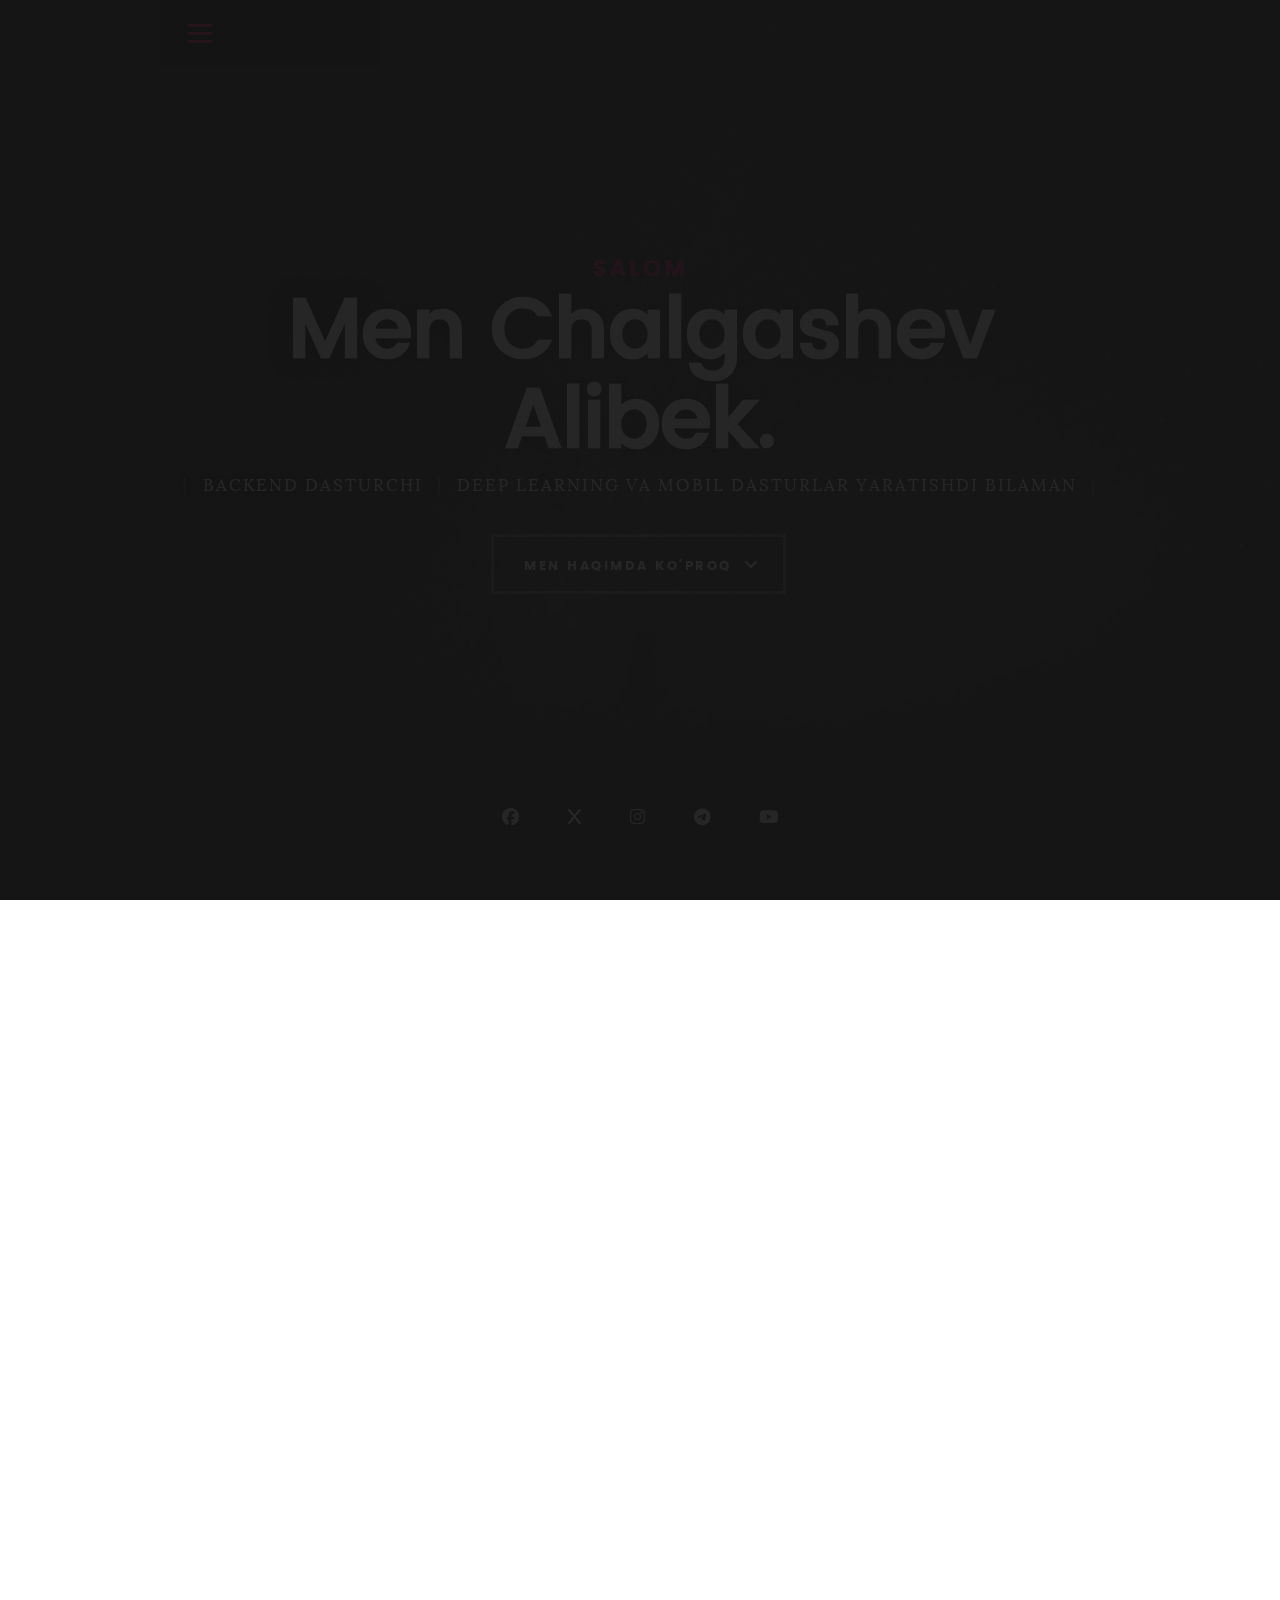
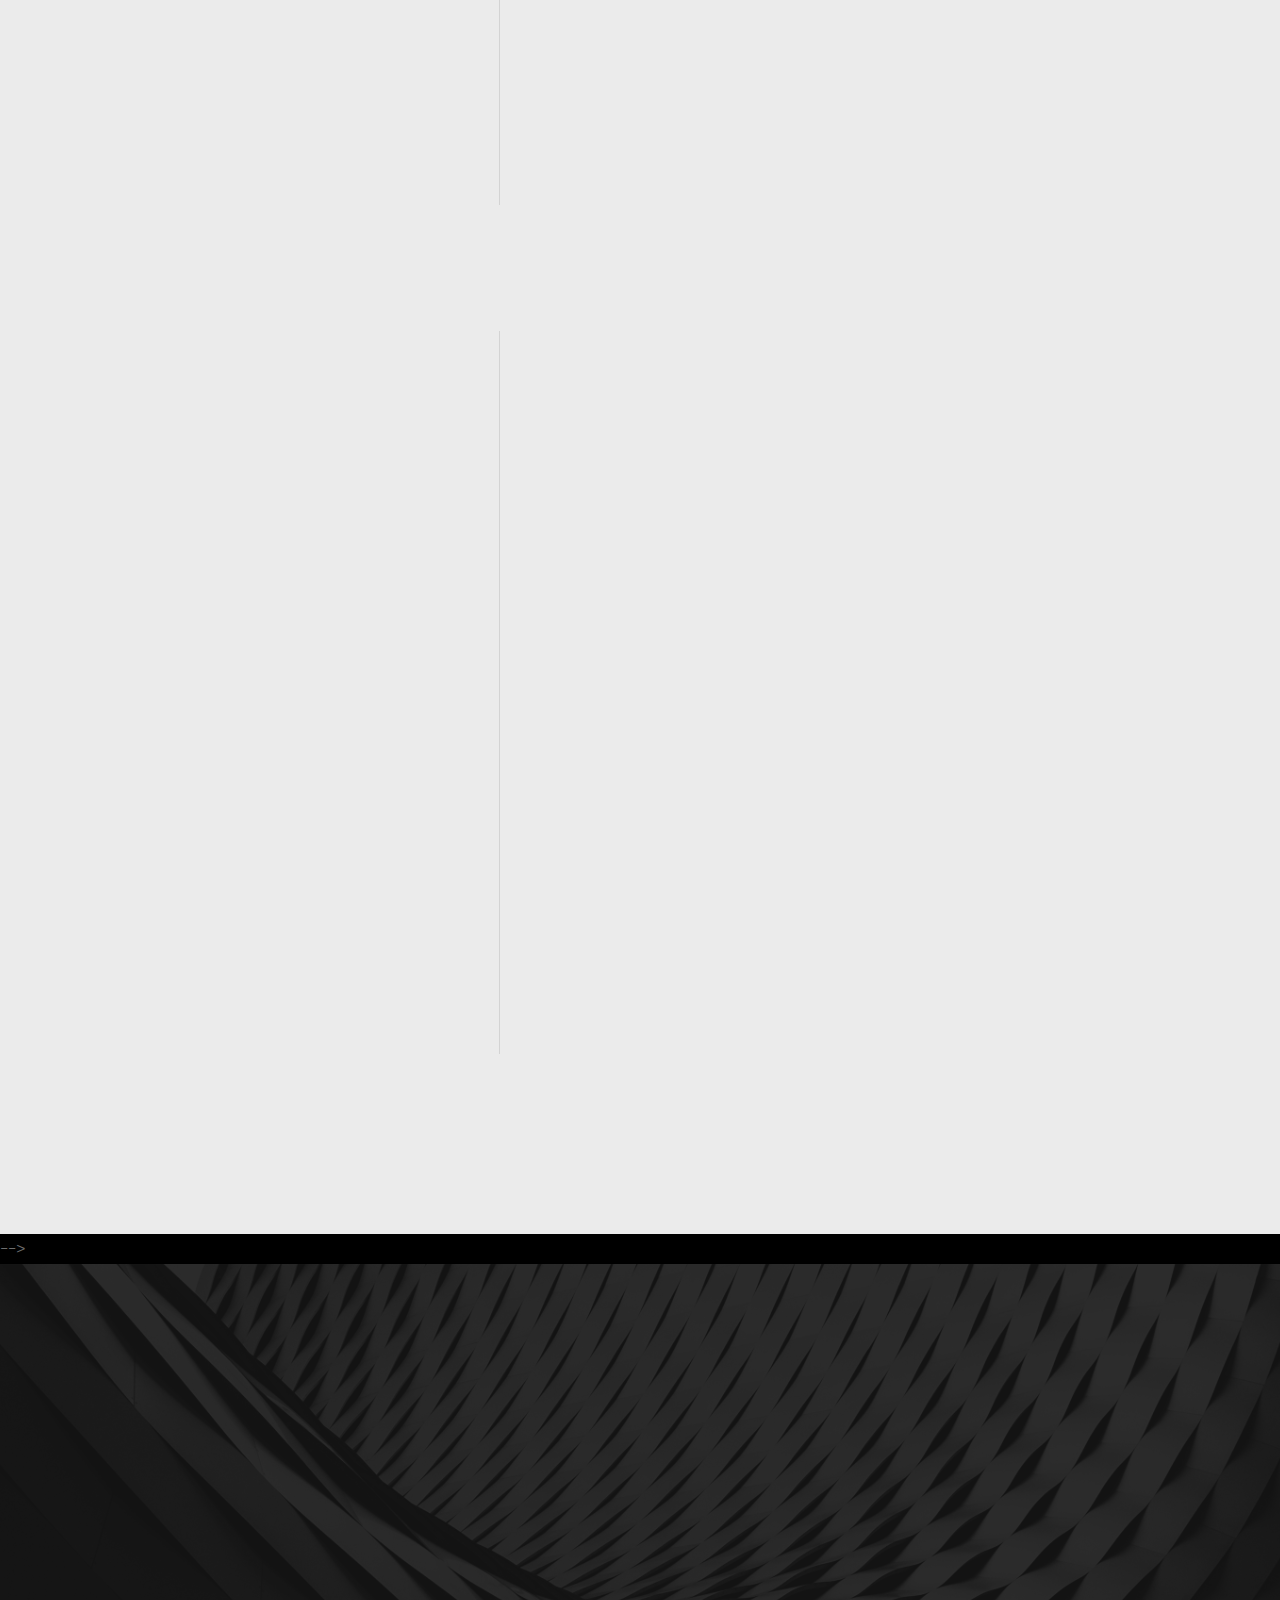
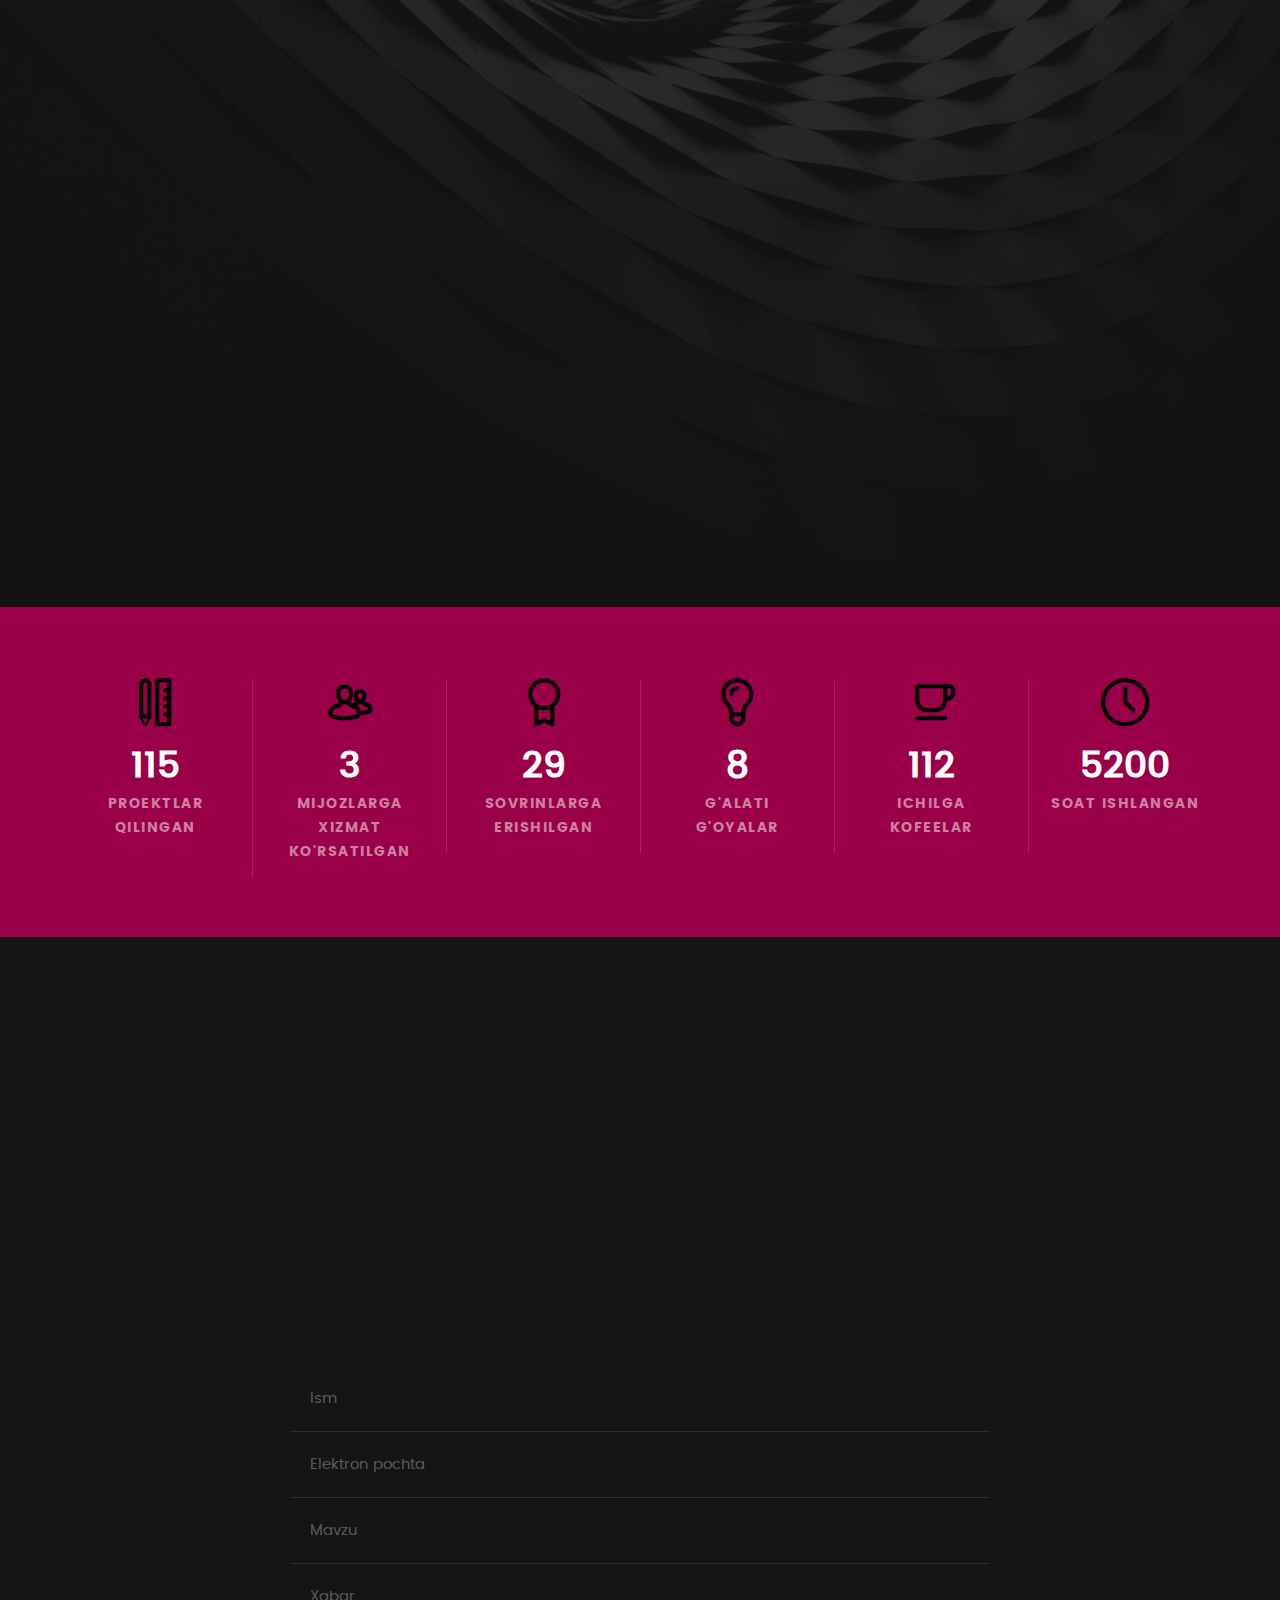
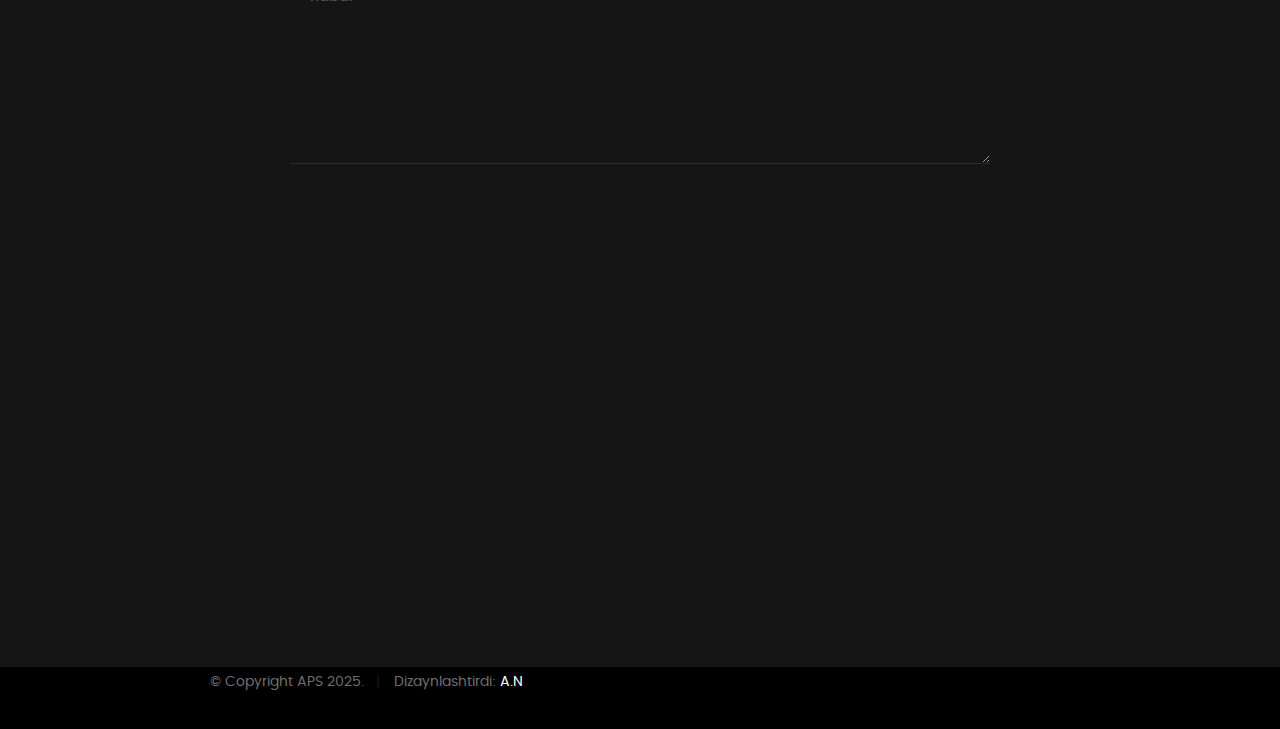
==== index.html @ dedf5e7f "Update index.html" ====
<!DOCTYPE html>
<!--[if IE 8 ]><html class="no-js oldie ie8" lang="en"> <![endif]-->
<!--[if IE 9 ]><html class="no-js oldie ie9" lang="en"> <![endif]-->
<!--[if (gte IE 9)|!(IE)]><!--><html class="no-js" lang="en"> <!--<![endif]-->
<head>

   <!--- basic page needs
   ================================================== -->
   <meta charset="utf-8">
	<title>Men Haqimda</title>
	<meta name="description" content="">  
	<meta name="author" content="">

   <!-- mobile specific metas
   ================================================== -->
	<meta name="viewport" content="width=device-width, initial-scale=1, maximum-scale=1">

 	<!-- CSS
   ================================================== -->
   <link rel="stylesheet" href="css/base.css">
   <link rel="stylesheet" href="https://unpkg.com/aos@next/dist/aos.css"/>
   <link rel="stylesheet" href="css/main.css">
   <link rel="stylesheet" href="https://cdnjs.cloudflare.com/ajax/libs/font-awesome/6.5.2/css/all.min.css">
   <link rel="stylesheet" href="css/vendor.css">     

   <!-- script
   ================================================== -->
	<script src="js/modernizr.js"></script>
	<script src="js/pace.min.js"></script>

   <!-- favicons
	================================================== -->
	<link rel="icon" type="image/jpg" href="images/logo.jpg">

</head>

<body id="top">

	<!-- header 
   ================================================== -->
   <header>   	
   	<div class="row">

   		<div class="top-bar">
   			<a class="menu-toggle" href="#"><span>Menu</span></a>

	   		<div class="logo">
		         <a href="index.html">Men Haqimda</a>
		      </div>		      

		   	<nav id="main-nav-wrap">
					<ul class="main-navigation">
						<li class="current"><a class="smoothscroll"  href="#intro" title="">Uy</a></li>
						<li><a class="smoothscroll"  href="#about" title="">Haqida</a></li>
						<li><a class="smoothscroll"  href="#resume" title="">Resume</a></li>
						<!-- <li><a class="smoothscroll"  href="#portfolio" title="">Portfolio</a></li> -->
						<li><a class="smoothscroll"  href="#services" title="">Servislar</a></li>					
						<li><a class="smoothscroll"  href="#contact" title="">Bog'lanish</a></li>	
						<!-- <li><a href="styles.html" title="">Style Demo</a></li> -->				
					</ul>
				</nav>
   		</div> <!-- /top-bar --> 
   		
   	</div> <!-- /row --> 		
   </header> <!-- /header -->

	<!-- intro section
   ================================================== -->
   <section id="intro">   

   	<div class="intro-overlay"></div>	

   	<div class="intro-content">
   		<div class="row">

   			<div class="col-twelve">

	   			<h5 data-aos="fade-down" data-aos-duration="2000">Salom</h5>
	   			<h1 data-aos="zoom-out" data-aos-duration="2000" data-aos-delay="200">Men Chalgashev Alibek.</h1>

	   			<p class="intro-position" data-aos="fade-up" data-aos-duration="2000" data-aos-delay="300">
	   				<span>Backend Dasturchi</span>
	   				<span>Deep learning va mobil dasturlar yaratishdi bilaman</span> 
	   			</p>

	   			<a data-aos="zoom-out" data-aos-duration="2000" data-aos-delay="400" class="button stroke smoothscroll" href="#about" title="">Men Haqimda Ko'proq</a>

	   		</div>  
   			
   		</div>   		 		
   	</div> <!-- /intro-content --> 

   	<ul class="intro-social">        
         <li><a href="#"><i data-aos="fade-down" data-aos-duration="2000" data-aos-delay="500" class="fa-brands fa-facebook"></i></a></li>
         <li><a href="#"><i data-aos="fade-down" data-aos-duration="2000" data-aos-delay="600" class="fa-brands fa-x"></i></a></li>
         <li><a href="#"><i data-aos="fade-down" data-aos-duration="2000" data-aos-delay="700" class="fa-brands fa-instagram"></i></a></li>
         <li><a href="#"><i data-aos="fade-down" data-aos-duration="2000" data-aos-delay="800" class="fa-brands fa-telegram"></i></a></li>
         <li><a href="#"><i data-aos="fade-down" data-aos-duration="2000" data-aos-delay="900" class="fa-brands fa-youtube"></i></a></li>
      </ul> <!-- /intro-social -->      	

   </section> <!-- /intro -->


   <!-- about section
   ================================================== -->
   <section id="about">  

   	<div class="row section-intro">
   		<div class="col-twelve">

   			<h5 data-aos="fade-down" data-aos-duration="2000">Men Haqimda</h5>
   			<h1 data-aos="zoom-out" data-aos-duration="2000" data-aos-delay="100">O'zimni tanishtirishimga ruxsat bering.</h1>

   			<div class="intro-info">

   				<img data-aos="fade-left" data-aos-duration="2000" data-aos-delay="200" src="images/logo.jpg" alt="Profile Picture">

   				<p data-aos="flip-down" data-aos-duration="2000" data-aos-delay="300" class="lead">Men Chalgashev Alibek va men 2013 yil 5 yanvar kuni tug'ilganman men kichkinaligimda dasturlashga qiziqaman va shuning uchun o'zim uyda backend dasturlash tillarini o'rganganman . Hozrsa men HTML JAVASCRIPT PYTHON C++ dasturlash tillarini yaxshi bilaman.</p>
   			</div>   			

   		</div>   		
   	</div> <!-- /section-intro -->

   	<div class="row about-content">

   		<div class="col-six tab-full">

   			<h3 data-aos="fade-left" data-aos-duration="2000" data-aos-delay="400">Profil</h3>
   			<p data-aos="flip-down" data-aos-duration="2000" data-aos-delay="500">Lorem ipsum 123456Qui veniam ut consequat ex ullamco nulla in non ut esse in magna sint minim officia consectetur nisi commodo ea magna pariatur nisi cillum.</p>

   			<ul class="info-list">
   				<li>
   					<strong data-aos="fade-left" data-aos-duration="2000" data-aos-delay="600">To'liq Ism:</strong>
   					<span data-aos="zoom-out" data-aos-duration="2000" data-aos-delay="700">Chalgashev Alibek</span>
   				</li>
   				<li>
   					<strong data-aos="fade-left" data-aos-duration="2000" data-aos-delay="800">Tug'ilgan kun:</strong>
   					<span data-aos="zoom-out" data-aos-delay="2000" data-aos-delay="900">05.01.2013</span>
   				</li>
   				<li>
   					<strong data-aos="fade-left" data-aos-duration="2000" data-aos-delay="1000">Kasb:</strong>
   					<span data-aos="zoom-out" data-aos-duration="2000" data-aos-delay="1100">Backend, veb-dasturchi</span>
   				</li>
   				<li>
   					<strong data-aos="fade-left" data-aos-duration="2000" data-aos-delay="1200">Vebsayt:</strong>
   					<span data-aos="zoom-out" data-aos-duration="2000">aps-pro.github.io/aboutme</span>
   				</li>
   				<li>
   					<strong data-aos="fade-left" data-aos-duration="1400" data-aos-delay="1400">Elektron Pochta:</strong>
   					<span data-aos="zoom-out" data-aos-duration="1500" data-aos-delay+"1500">alibekplus@gmail.com</span>
   				</li>

   			</ul> <!-- /info-list -->

   		</div>

   		<div class="col-six tab-full">

   			<h3 data-aos="fade-left" data-aos-duration="2000">Qobilyatlar</h3>
   			<p data-aos="flip-up" data-aos-duration="2000" data-aos-delay="100">Lorem ipsum Qui veniam ut consequat ex ullamco nulla in non ut esse in magna sint minim officia consectetur nisi commodo ea magna pariatur nisi cillum.</p>

				<ul class="skill-bars">
				   <li>
				   	<div data-aos="fade-right" data-aos-duration="2000" data-aos-delay="200" class="progress percent100"><span>100%</span></div>
				   	<strong data-aos="fade-left" data-aos-duration="2000" data-aos-delay="300">HTML5</strong>
				   </li>
				   <li>
				   	<div data-aos="fade-right" data-aos-duration="2000" data-aos-delay="400" class="progress percent40"><span>40%</span></div>
				   	<strong data-aos="fade-left" data-aos-duration="2000" data-aos-delay="500">CSS3</strong>
				   </li>
				   <li>
				   	<div data-aos="fade-right" data-aos-duration="2000" data-aos-delay="600" class="progress percent100"><span>100%</span></div>
				   	<strong data-aos="fade-left" data-aos-duration="2000" data-aos-delay="700">Javascript</strong>
				   </li>
				   <li>
				   	<div data-aos="fade-right" data-aos-duration="2000" data-aos-delay="800" class="progress percent70"><span>70%</span></div>
				   	<strong data-aos="fade-left" data-aos-duration="2000" data-aos-delay="900">PHP</strong>
				   </li>
				   <li>
					<div data-aos="fade-right" data-aos-duration="2000" data-aos-delay="1000" class="progress percent100"><span>100%</span></div>
					<strong data-aos="fade-left" data-aos-duration="2000" data-aos-delay="1100">Kotlin</strong>
				   </li>
				   
      
				</ul> <!-- /skill-bars -->		

   		</div>

   	</div>

   	<div class="row button-section">
   		<div class="col-twelve">
   			<a data-aos="fade-right" data-aos-duration="2000" href="#contact" title="Hire Me" class="button stroke smoothscroll">Bog'lanish</a>
   			<a data-aos="fade-left" data-aos-duration="2000" href="#" title="Download CV" class="button button-primary">Qo'shimcha</a>
   		</div>   		
   	</div>

   </section> <!-- /process-->    


   <!-- resume Section
   ================================================== -->
	<section id="resume" class="grey-section">

		<div class="row section-intro">
   		<div class="col-twelve">

   			<h5 data-aos="fade-down" data-aos-duration="2000">Resume</h5>
   			<h1 data-aos="zoom-out" data-aos-duration="2000" data-aos-delay="100">Men haqimda yanada ko'proq.</h1>

   			<p class="lead" data-aos="flip-down" data-aos-duration="2000" data-aos-delay="200">Lorem ipsum Do commodo in proident enim in dolor cupidatat adipisicing dolore officia nisi aliqua incididunt Ut veniam lorem ipsum Consectetur ut in in eu do.</p>

   		</div>   		
   	</div> <!-- /section-intro--> 

   	<div class="row resume-timeline">

   		<div class="col-twelve resume-header">

   			<h2 data-aos="fade-down" data-aos-duration="2000" data-aos-delay="300">Ish Tajribam</h2>

   		</div> <!-- /resume-header -->

   		<div class="col-twelve">

   			<div class="timeline-wrap">

   				<div class="timeline-block">

	   				<div data-aos="flip-right" data-aos-duration="2000" data-aos-delay="400" class="timeline-ico">
	   					<i class="fa fa-graduation-cap"></i>
	   				</div>

	   				<div class="timeline-header">
	   					<h3 data-aos="fade-right" data-aos-duration="2000" data-aos-delay="400">Kasb 1</h3>
	   					<p data-aos="fade-right" data-aos-duration="2000" data-aos-delay="400">July 2015 - Present</p>
	   				</div>

	   				<div class="timeline-content">
	   					<h4 data-aos="fade-left">Biron nima yoz</h4>
	   					<p data-aos="flip-down" data-aos-duration="2000" data-aos-delay="400">Lorem ipsum Occaecat do esse ex et dolor culpa nisi ex in magna consectetur nisi cupidatat laboris esse eiusmod deserunt aute do quis velit esse sed Ut proident cupidatat nulla esse cillum laborum occaecat nostrud sit dolor incididunt amet est occaecat nisi.</p>
	   				</div>

	   			</div> <!-- /timeline-block -->

	   			<div class="timeline-block">

	   				<div data-aos="flip-right" data-aos-duration="2000" data-aos-delay="500" class="timeline-ico">
	   					<i class="fa fa-graduation-cap"></i>
	   				</div>

	   				<div class="timeline-header">
	   					<h3 data-aos="fade-right" data-aos-duration="2000" data-aos-delay="500">Kasb 2</h3>
	   					<p data-aos="fade-right" data-aos-duration="2000" data-aos-delay="500">July 2014 - June 2015</p>
	   				</div>

	   				<div class="timeline-content">
	   					<h4 data-aos="fade-left" data-aos-duration="2000" data-aos-delay="500">Yana boshqa nasa</h4>
	   					<p data-aos="flip-down" data-aos-duration="2000" data-aos-delay="500">Lorem ipsum Occaecat do esse ex et dolor culpa nisi ex in magna consectetur nisi cupidatat laboris esse eiusmod deserunt aute do quis velit esse sed Ut proident cupidatat nulla esse cillum laborum occaecat nostrud sit dolor incididunt amet est occaecat nisi incididunt.</p>
	   				</div>

	   			</div> <!-- /timeline-block -->

	   			<div class="timeline-block">

	   				<div data-aos="flip-right" data-aos-duration="2000" data-aos-delay="600" class="timeline-ico">
	   					<i class="fa fa-graduation-cap"></i>
	   				</div>

	   				<div class="timeline-header">
	   					<h3 data-aos="fade-right" data-aos-duration="2000" data-aos-delay="600">Kasb 3</h3>
	   					<p data-aos="fade-right" data-aos-duration="2000" data-aos-delay="600">May 2013 - June 2014</p>
	   				</div>

	   				<div class="timeline-content">
	   					<h4 data-aos="fade-left" data-aos-duration="2000" data-aos-delay="600">Yana boshqa narsa</h4>
	   					<p data-aos="flip-down" data-aos-duration="2000" data-aos-delay="600">Lorem ipsum Occaecat do esse ex et dolor culpa nisi ex in magna consectetur nisi cupidatat laboris esse eiusmod deserunt aute do quis velit esse sed Ut proident cupidatat nulla esse cillum laborum occaecat nostrud sit dolor incididunt amet est occaecat nisi incididunt.</p>
	   				</div>

	   			</div> <!-- /timeline-block -->

   			</div> <!-- /timeline-wrap -->   			

   		</div> <!-- /col-twelve -->
   		
   	</div> <!-- /resume-timeline -->
   	
   	<div class="row resume-timeline">

   		<div class="col-twelve resume-header">

   			<h2 data-aos="fade-down" data-aos-duration="2000" data-aos-delay="700">Talim</h2>

   		</div> <!-- /resume-header -->

   		<div class="col-twelve">

   			<div class="timeline-wrap">

   				<div class="timeline-block">

	   				<div data-aos="flip-left" data-aos-duration="2000" data-aos-delay="800" class="timeline-ico">
	   					<i class="fa fa-briefcase"></i>
	   				</div>

	   				<div class="timeline-header">
	   					<h3 data-aos="fade-right" data-aos-duration="2000" data-aos-delay="800">HTML JavaScript CSS</h3>
	   					<p data-aos="fade-right" data-aos-duration="2000" data-aos-delay="800">Yanvar - 2022</p>
	   				</div>

	   				<div class="timeline-content">
	   					<h4 data-aos="fade-left" data-aos-duration="2000" data-aos-delay="800">Nimalarni o'rganganing</h4>
	   					<p data-aos="flip-down" data-aos-duration="2000" data-aos-delay="800">Lorem ipsum Occaecat do esse ex et dolor culpa nisi ex in magna consectetur nisi cupidatat laboris esse eiusmod deserunt aute do quis velit esse sed Ut proident cupidatat nulla esse cillum laborum occaecat nostrud sit dolor incididunt amet est occaecat nisi.</p>
	   				</div>

	   			</div> <!-- /timeline-block -->

	   			<div class="timeline-block">

	   				<div data-aos="fade-left" data-aos-duration="2000" data-aos-delay="900" class="timeline-ico">
	   					<i class="fa fa-briefcase"></i>
	   				</div>

	   				<div class="timeline-header">
	   					<h3 data-aos="fade-right" data-aos-duration="2000" data-aos-delay="900">Kotlin Python C++ C php</h3>
	   					<p data-aos="fade-right" data-aos-duration="2000" data-aos-delay="900">aprel 2021 - June 2025</p>
	   				</div>

	   				<div class="timeline-content">
	   					<h4 data-aos="fade-left" data-aos-duration="2000" data-aos-delay="900">Nimalarni o'rganganing</h4>
	   					<p data-aos="flip-down" data-aos-duration="2000" data-aos-delay="900">Lorem ipsum Occaecat do esse ex et dolor culpa nisi ex in magna consectetur nisi cupidatat laboris esse eiusmod deserunt aute do quis velit esse sed Ut proident cupidatat nulla esse cillum laborum occaecat nostrud sit dolor incididunt amet est occaecat nisi incididunt.</p>
	   				</div>

	   			</div> <!-- /timeline-block -->

	   			<div class="timeline-block">

	   				<div data-aos="flip-left" data-aos-duration="2000" data-aos-delay="1000" class="timeline-ico">
	   					<i class="fa fa-briefcase"></i>
	   				</div>

	   				<div class="timeline-header">
	   					<h3 data-aos="fade-right" data-aos-duration="2000" data-aos-delay="1000">O'qigan joying 3</h3>
	   					<p data-aos="fade-right" data-aos-duration="2000" data-aos-delay="1000">May 2013 - June 2014</p>
	   				</div>

	   				<div class="timeline-content">
	   					<h4 data-aos="fade-left" data-aos-duration="2000" data-aos-delay="1000">Nimalarni o'rganganing</h4>
	   					<p data-aos="flip-down" data-aos-duration="2000" data-aos-delay="1000">Lorem ipsum Occaecat do esse ex et dolor culpa nisi ex in magna consectetur nisi cupidatat laboris esse eiusmod deserunt aute do quis velit esse sed Ut proident cupidatat nulla esse cillum laborum occaecat nostrud sit dolor incididunt amet est occaecat nisi incididunt.</p>
	   				</div>

	   			</div> <!-- /timeline-block -->

   			</div> <!-- /timeline-wrap -->   			

   		</div> <!-- /col-twelve -->
   		
   	</div> <!-- /resume-timeline -->
		
	</section> <!-- /features -->


	<!-- Portfolio Section
   ================================================== -->
	 <!-- <section id="portfolio">

		<div class="row section-intro">
   		<div class="col-twelve">

   			<h5>Portfolio</h5>
   			<h1>Check Out Some of My Works.</h1>

   			<p class="lead">Lorem ipsum Do commodo in proident enim in dolor cupidatat adipisicing dolore officia nisi aliqua incididunt Ut veniam lorem ipsum Consectetur ut in in eu do.</p>

   		</div>   		
   	</div> <!-- /section-intro--> 

   	<!-- <div class="row portfolio-content">

   		<div class="col-twelve">

   			<!-- portfolio-wrapper -->
	         <!-- <div id="folio-wrapper" class="block-1-2 block-mob-full stack">

	         	<div class="bgrid folio-item">
	               <div class="item-wrap">
	               	<img src="images/portfolio/liberty.jpg" alt="Liberty">
	                  <a href="#modal-01" class="overlay">	                  	           
	                     <div class="folio-item-table">
	                     	<div class="folio-item-cell">
		     					       <h3 class="folio-title">Liberty</h3>	     					    
		     					    	 <span class="folio-types">
		     					       	  Graphic Design
		     					       </span>
		     					   </div>	                      	
	                     </div>                    
	                  </a>
	               </div>	               
	        		</div> <!-- /folio-item -->

	        		<!-- <div class="bgrid folio-item">
	               <div class="item-wrap">
	               	<img src="images/portfolio/shutterbug.jpg" alt="Shutterbug">
	               	<a href="#modal-02" class="overlay">              		                  
	                     <div class="folio-item-table">
	                     	<div class="folio-item-cell">
	                     		<h3 class="folio-title">Shutterbug</h3>	     					    
		     					    	<span class="folio-types">
		     					       	  Web Design
		     					      </span>		     		
		     					   </div> 	                      	
	                     </div>                    
	                  </a>
	               </div>
	        		</div> <!-- /folio-item -->

	            <!-- <div class="bgrid folio-item">
	               <div class="item-wrap">
	               	<img src="images/portfolio/clouds.jpg"alt="Clouds">
	                  <a href="#modal-03" class="overlay">             		                  
	                     <div class="folio-item-table">
	                     	<div class="folio-item-cell">
	                     		<h3 class="folio-title">Clouds</h3>	     					    
		     					    	<span class="folio-types">
		     					       	  Web Design
		     					      </span>		     		
		     					   </div> 	                      	
	                     </div>                    
	                  </a>
	               </div>
	        		</div> <!-- /folio-item -->

	            <!-- <div class="bgrid folio-item">
	               <div class="item-wrap">
	               	<img src="images/portfolio/beetle.jpg" alt="Beetle">
	                  <a href="#modal-04" class="overlay">                  	                 
	                     <div class="folio-item-table">
	                     	<div class="folio-item-cell">
	                     		<h3 class="folio-title">Beetle</h3>	     					    
		     					    	<span class="folio-types">
		     					       	  Branding
		     					      </span>		     		
		     					   </div>  	                      	
	                     </div>                    
	                  </a>
	               </div>
	        		</div> <!-- /folio-item -->     

	        		<!-- <div class="bgrid folio-item">
	               <div class="item-wrap">
	               	<img src="images/portfolio/lighthouse.jpg" alt="Lighthouse">
	                  <a href="#modal-05" class="overlay">             		                  
	                     <div class="folio-item-table">
	                     	<div class="folio-item-cell">
	                     		<h3 class="folio-title">Lighthouse</h3>	     					    
		     					    	<span class="folio-types">
		     					       	  Web Development
		     					      </span>		     		
		     					   </div> 	                      	
	                     </div>                    
	                  </a>
	               </div>
	        		</div> <!-- /folio-item -->

	           <!-- <div class="bgrid folio-item">
	               <div class="item-wrap">
	               	<img src="images/portfolio/salad.jpg" alt="Salad">
	                  <a href="#modal-06" class="overlay">
	                     <div class="folio-item-table">
	                     	<div class="folio-item-cell">
	                     		<h3 class="folio-title">Salad</h3>	     					    
		     					    	<span class="folio-types">
		     					       	  Branding
		     					      </span>		     		
		     					   </div>	                      	
	                     </div>                    
	                  </a>
	               </div>
	        		</div> <!-- /folio-item -->   

	            <!-- modal popups - begin
	            ============================================================= -->
	            <!-- <div id="modal-01" class="popup-modal slider mfp-hide">	

				     	<div class="media">
				     		<img src="images/portfolio/modals/m-liberty.jpg" alt="" />
				     	</div>      	

					   <div class="description-box">
					      <h4>Liberty</h4>		      
					      <p>Proin gravida nibh vel velit auctor aliquet. Aenean sollicitudin, lorem quis bibendum auctor, nisi elit consequat ipsum, nec sagittis sem nibh id elit.</p>

					      <div class="categories">Web Development</div>			               
					   </div>

			         <div class="link-box">
			            <a href="http://www.behance.net">Details</a>
					      <a href="#" class="popup-modal-dismiss">Close</a>
			         </div>		      

				   </div> <!-- /modal-01 -->

				   <!-- <div id="modal-02" class="popup-modal slider mfp-hide">	

				     	<div class="media">
				     		<img src="images/portfolio/modals/m-shutterbug.jpg" alt="" />
				     	</div>      	

					   <div class="description-box">
					      <h4>Shutterbug</h4>		      
					      <p>Proin gravida nibh vel velit auctor aliquet. Aenean sollicitudin, lorem quis bibendum auctor, nisi elit consequat ipsum, nec sagittis sem nibh id elit.</p>

					      <div class="categories">Web Design</div>			               
					   </div>

			         <div class="link-box">
			            <a href="http://www.behance.net">Details</a>
					      <a href="#" class="popup-modal-dismiss">Close</a>
			         </div>		      

				   </div> <!-- /modal-02 -->

				   <!-- <div id="modal-03" class="popup-modal slider mfp-hide">	

				     	<div class="media">
				     		<img src="images/portfolio/modals/m-clouds.jpg" alt="" />
				     	</div>      	

					   <div class="description-box">
					      <h4>Clouds</h4>		      
					      <p>Proin gravida nibh vel velit auctor aliquet. Aenean sollicitudin, lorem quis bibendum auctor, nisi elit consequat ipsum, nec sagittis sem nibh id elit.</p>

					      <div class="categories">Web Design</div>			               
					   </div>

			         <div class="link-box">
			            <a href="http://www.behance.net">Details</a>
					      <a href="#" class="popup-modal-dismiss">Close</a>
			         </div>		      

				   </div> <!-- /modal-03 -->

				   <!-- <div id="modal-04" class="popup-modal slider mfp-hide">	

				     	<div class="media">
				     		<img src="images/portfolio/modals/m-beetle.jpg" alt="" />
				     	</div>      	

					   <div class="description-box">
					      <h4>Beetle</h4>		      
					      <p>Proin gravida nibh vel velit auctor aliquet. Aenean sollicitudin, lorem quis bibendum auctor, nisi elit consequat ipsum, nec sagittis sem nibh id elit.</p>

					      <div class="categories">Branding</div>			               
					   </div>

			         <div class="link-box">
			            <a href="http://www.behance.net">Details</a>
					      <a href="#" class="popup-modal-dismiss">Close</a>
			         </div>		      

				   </div> <!-- /modal-04 -->

				   <!-- <div id="modal-05" class="popup-modal slider mfp-hide">	

				     	<div class="media">
				     		<img src="images/portfolio/modals/m-lighthouse.jpg" alt="" />
				     	</div>      	

					   <div class="description-box">
					      <h4>Lighthouse</h4>		      
					      <p>Proin gravida nibh vel velit auctor aliquet. Aenean sollicitudin, lorem quis bibendum auctor, nisi elit consequat ipsum, nec sagittis sem nibh id elit.</p>

					      <div class="categories">Web Development</div>			               
					   </div>

			         <div class="link-box">
			            <a href="http://www.behance.net">Details</a>
					      <a href="#" class="popup-modal-dismiss">Close</a>
			         </div>		      

				   </div> <!-- /modal-05 -->

				   <!-- <div id="modal-06" class="popup-modal slider mfp-hide">	

				     	<div class="media">
				     		<img src="images/portfolio/modals/m-salad.jpg" alt="" />
				     	</div>      	

					   <div class="description-box">
					      <h4>Salad</h4>		      
					      <p>Proin gravida nibh vel velit auctor aliquet. Aenean sollicitudin, lorem quis bibendum auctor, nisi elit consequat ipsum, nec sagittis sem nibh id elit.</p>

					      <div class="categories">Branding</div>			               
					   </div>

			         <div class="link-box">
			            <a href="http://www.behance.net">Details</a>
					      <a href="#" class="popup-modal-dismiss">Close</a>
			         </div>		      

				   </div> <!-- /modal-06 -->


				   <!-- modal popups - end
	            ============================================================= -->

	         <!-- </div> <!-- /portfolio-wrapper --> 

   		<!--</div>  <!-- /twelve -->   

   	<!-- </div> <!-- /portfolio-content --> 
		
	<!-- </section> <!-- /portfolio --> -->


	<!-- CTA Section
   ================================================== -->
	<!-- <section id="cta" class="grey-section">

   	<div class="row cta-content">

   		<div class="col-twelve section-ads">  

	     		<h2 class="h01"><a href="http://www.dreamhost.com/r.cgi?287326|STYLESHOUT">Styleshout Recommends Dreamhost.</a></h2>

		      <p class="lead">
		      Looking for an awesome and reliable webhosting? Try <a href="http://www.dreamhost.com/r.cgi?287326|STYLESHOUT"><span>DreamHost</span></a>.
				Get <span>$50 off</span> when you sign up with the promocode <span>styleshout</span>. 
				<!-- Simply type	the promocode in the box labeled “Promo Code” when placing your order. -->	
				<!-- </p>

				<div class="action">
			      <a class="button button-primary large" href="http://www.dreamhost.com/r.cgi?287326|STYLESHOUT">Sign Up Now</a>
		      </div>		     	

   		</div>

   	</div> <!-- /cta-content -->

   <!-- </section> <!-- /cta --> 

	
	<!-- services Section
   ================================================== -->
	<section id="services">

		<div class="overlay"></div>

		<div class="row section-intro">
   		<div class="col-twelve">

   			<h5 data-aos="fade-down" data-aos-duration="2000">Servislar</h5>
   			<h1 data-aos="zoom-out" data-aos-duration="2000" data-aos-delay="100">Sizga qanday yordam bera olaman?</h1>

   			<p data-aos="flip-down" data-aos-duration="2000" data-aos-delay="200" class="lead">Lorem ipsum Do commodo in proident enim in dolor cupidatat adipisicing dolore officia nisi aliqua incididunt Ut veniam lorem ipsum Consectetur ut in in eu do.</p>

   		</div>   		
   	</div> <!-- /section-intro -->

   	<div class="row services-content">

   		<div id="owl-slider" class="owl-carousel services-list">

	      	<div data-aos="fade-up" data-aos-duration="2000" data-aos-delay="300" class="service">	

	      		<span class="icon"><i data-aos="zoom-in" data-aos-duration="2000" data-aos-delay="400" class="icon-earth"></i></span>            

	            <div class="service-content">	

	            	 <h3 data-aos="fade-up" data-aos-duration="2000" data-aos-delay="500">Backend dasturchilik</h3>

		            <p data-aos="flip-up" data-aos-duration="2000" data-aos-delay="600" class="desc">Sed ut perspiciatis unde omnis iste natus error sit voluptatem accusantium doloremque laudantium, totam rem aperiam, eaque ipsa quae ab illo inventore veritatis et quasi architecto beatae vitae dicta sunt explicabo. Nemo enim ipsam voluptatem quia voluptas sit aspernatur aut odit aut fugit.
	         		</p>
	         		
	         	</div> 	         	 

				</div> <!-- /service -->

				<div data-aos="fade-up" data-aos-duration="2000" data-aos-delay="400" class="service">	

					<span class="icon"><i data-aos="zoom-in" data-aos-duration="500" class="icon-window"></i></span>                          

	            <div class="service-content">	

	            	<h3 data-aos="fade-up" data-aos-duration="2000" data-aos-delay="600">Web Dasturchilik</h3>  

		            <p data-aos="flip-up" data-aos-duration="2000" data-aos-delay="700" class="desc">Sed ut perspiciatis unde omnis iste natus error sit voluptatem accusantium doloremque laudantium, totam rem aperiam, eaque ipsa quae ab illo inventore veritatis et quasi architecto beatae vitae dicta sunt explicabo. Nemo enim ipsam voluptatem quia voluptas sit aspernatur aut odit aut fugit.
	         		</p>

	            </div>	                          

			   </div> <!-- /service -->

			   <div data-aos="fade-up" data-aos-duration="2000" data-aos-delay="500" class="service">

			   	<span class="icon"><i data-aos="zoom-in" data-aos-duration="2000" data-aos-delay="600" class="icon-paint-brush"></i></span>		            

	            <div class="service-content">

	            	<h3 data-aos="fade-up" data-aos-duration="2000" data-aos-delay="700">Taqdimotlar</h3>

		            <p data-aos="flip-up" data-aos-duration="2000" data-aos-delay="800" class="desc">Sed ut perspiciatis unde omnis iste natus error sit voluptatem accusantium doloremque laudantium, totam rem aperiam, eaque ipsa quae ab illo inventore veritatis et quasi architecto beatae vitae dicta sunt explicabo. Nemo enim ipsam voluptatem quia voluptas sit aspernatur aut odit aut fugit.
	        			</p> 

	            </div> 	            	               

			   </div> <!-- /service -->

				<!--<div class="service">

					<span class="icon"><i class="icon-toggles"></i></span>	              

	            <div class="service-content">

	            	<h3>UI/UX Design</h3>

		            <p class="desc">Sed ut perspiciatis unde omnis iste natus error sit voluptatem accusantium doloremque laudantium, totam rem aperiam, eaque ipsa quae ab illo inventore veritatis et quasi architecto beatae vitae dicta sunt explicabo. Nemo enim ipsam voluptatem quia voluptas sit aspernatur aut odit aut fugit.
	         		</p> 
	         		
	            </div>                

				</div> <!-- /service -->

			   <!--<div class="service">

			   	<span class="icon"><i class="icon-image"></i></span>	            

	            <div class="service-content">

	            	<h3>Graphics Design</h3>

		            <p class="desc">Sed ut perspiciatis unde omnis iste natus error sit voluptatem accusantium doloremque laudantium, totam rem aperiam, eaque ipsa quae ab illo inventore veritatis et quasi architecto beatae vitae dicta sunt explicabo. Nemo enim ipsam voluptatem quia voluptas sit aspernatur aut odit aut fugit.
	        			</p> 

	            </div>	               

			   </div> <!-- /service -->

			   <!--<div class="service">

			   	<span class="icon"><i class="icon-chat"></i></span>	   	           

	            <div class="service-content">

	            	 <h3>Consultancy</h3>

		            <p class="desc">Sed ut perspiciatis unde omnis iste natus error sit voluptatem accusantium doloremque laudantium, totam rem aperiam, eaque ipsa quae ab illo inventore veritatis et quasi architecto beatae vitae dicta sunt explicabo. Nemo enim ipsam voluptatem quia voluptas sit aspernatur aut odit aut fugit.
	        			</p> 
	        			
	            </div>	               

			   </div> <!-- /service -->

	      </div> <!-- /services-list -->
   		
   	</div> <!-- /services-content -->
		
	</section> <!-- /services -->	


	<!-- stats Section
   ================================================== -->
	<section id="stats" class="count-up">

		<div class="row">
			<div class="col-twelve">

				<div class="block-1-6 block-s-1-3 block-tab-1-2 block-mob-full stats-list">

					<div class="bgrid stat">

						<div class="icon-part">
							<i class="icon-pencil-ruler"></i>
						</div>

						<h3 class="stat-count">
							115
						</h3>

						<h5 class="stat-title">
							Proektlar qilingan
						</h5>

					</div> <!-- /stat -->					

					<div class="bgrid stat">

						<div class="icon-part">
							<i class="icon-users"></i>
						</div>

						<h3 class="stat-count">
							3
						</h3>

						<h5 class="stat-title">
							Mijozlarga xizmat ko'rsatilgan
						</h5>

					</div> <!-- /stat -->

					<div class="bgrid stat">

						<div class="icon-part">
							<i class="icon-badge"></i>
						</div>

						<h3 class="stat-count">
							29
						</h3>

						<h5 class="stat-title">
							Sovrinlarga erishilgan
						</h5>

					</div> <!-- /stat -->									

					<div class="bgrid stat">

						<div class="icon-part">
							<i class="icon-light-bulb"></i>
						</div>

						<h3 class="stat-count">
							8
						</h3>

						<h5 class="stat-title">
							G'alati g'oyalar
						</h5>

					</div> <!-- /stat -->

					<div class="bgrid stat">

						<div class="icon-part">
							<i class="icon-cup"></i>
						</div>

						<h3 class="stat-count">
							112
						</h3>

						<h5 class="stat-title">
							Ichilga kofeelar
						</h5>

					</div> <!-- /stat -->

					<div class="bgrid stat">

						<div class="icon-part">
							<i class="icon-clock"></i>
						</div>

						<h3 class="stat-count">
							5200
						</h3>

						<h5 class="stat-title">
							Soat ishlangan
						</h5>

					</div> <!-- /stat -->

				</div> <!-- /stats-list -->

			</div> <!-- /twelve -->
		</div> <!-- /row -->

	</section> <!-- /stats -->

	
   <!-- contact
   ================================================== -->
	<section id="contact">

		<div class="row section-intro">
   		<div class="col-twelve">

   			<h5 data-aos="fade-down" data-aos-duration="2000">Bog'lanish</h5>
   			<h1 data-aos="zoom-out" data-aos-duration="2000" data-aos-delay="100">Bironta Proekt kerak bo'lsa men bilan bog'laning.</h1>

   			<p data-aos="flip-down" data-aos-duration="2000" data-aos-delay="200" class="lead">Lorem ipsum Do commodo in proident enim in dolor cupidatat adipisicing dolore officia nisi aliqua incididunt Ut veniam lorem ipsum Consectetur ut in in eu do.</p>

   		</div> 
   	</div> <!-- /section-intro -->

   	<div class="row contact-form">

   		<div class="col-twelve">

            <!-- form -->
            <form name="contactForm" id="contactForm" method="post" action="">
      			<fieldset>

                  <div class="form-field">
 						   <input name="contactName" type="text" id="contactName" placeholder="Ism" value="" minlength="2" required="">
                  </div>
                  <div class="form-field">
	      			   <input name="contactEmail" type="email" id="contactEmail" placeholder="Elektron pochta" value="" required="">
	               </div>
                  <div class="form-field">
	     				   <input name="contactSubject" type="text" id="contactSubject" placeholder="Mavzu" value="">
	               </div>                       
                  <div class="form-field">
	                 	<textarea name="contactMessage" id="contactMessage" placeholder="Xabar" rows="10" cols="50" required=""></textarea>
	               </div>                      
                 <div class="form-field">
                     <button data-aos="zoom-out" data-aos-duration="2000" data-aos-delay="400" class="submitform">Yuborish</button>
                     <div id="submit-loader">
                        <div class="text-loader">Yuborilmoqda...</div>                             
       				      <div class="s-loader">
								  	<div class="bounce1"></div>
								  	<div class="bounce2"></div>
								  	<div class="bounce3"></div>
								</div>
							</div>
                  </div>

      			</fieldset>
      		</form> <!-- Form End -->

            <!-- contact-warning -->
            <div id="message-warning">            	
            </div>            
            <!-- contact-success -->
      		<div id="message-success">
               <i class="fa fa-check"></i>Xabaringiz yuborildi, Rahmat!<br>
      		</div>

         </div> <!-- /col-twelve -->
   		
   	</div> <!-- /contact-form -->

   	<div class="row contact-info">

   		<div data-aos="zoom-out" data-aos-duration="2000" data-aos-delay="500" class="col-four tab-full">

   			<div data-aos="flip-right" data-aos-duration="2000" data-aos-delay="600" class="icon">
   				<i class="icon-pin"></i>
   			</div>

   			<h5 data-aos="zoom-in" data-aos-duration="2000" data-aos-delay="700">Meni qayerdan qidirish mumkin</h5>

   			<p data-aos="flip-down">
            1600 Amphitheatre Parkway<br>
            Mountain View, CA<br>
            94043 US
            </p>

   		</div>

   		<div data-aos="zoom-out" data-aos-duration="2000" data-aos-delay="600" class="col-four tab-full collapse">

   			<div data-aos="flip-right" data-aos-duration="2000" data-aos-delay="700" class="icon">
   				<i class="icon-mail"></i>
   			</div>

   			<h5 data-aos="zoom-in" data-aos-duration="2000" data-aos-delay="800">Elektronpochta orqali bog'laning</h5>

   			<p data-aos="flip-down" data-aos-duration="2000" data-aos-delay="900">kimdir@gmail.com<br>
			   	kimdir@gmail.com			     
			   </p>

   		</div>

   		<div data-aos="zoom-out" data-aos-duration="2000" data-aos-delay="700" class="col-four tab-full">

   			<div data-aos="flip-right" data-aos-duration="2000" data-aos-delay="800" class="icon">
   				<i class="icon-phone"></i>
   			</div>

   			<h5 data-aos="zoom-in" data-aos-duration="2000" data-aos-delay="900">Menga Qo'ng'iroq qiling</h5>

   			<p data-aos="flip-down" data-aos-duration="2000" data-aos-delay="1000">Telefon Raqam 1: +998917178774<br>
			   	Telefon Raqam 2: +998996748774<br>
			   </p>

   		</div>
   		
   	</div> <!-- /contact-info -->
		
	</section> <!-- /contact -->


   <!-- footer
   ================================================== -->

   <footer>
     	<div class="row">

     		<div class="col-six tab-full pull-right social">

     			<ul class="footer-social">        
			      <li><a href="#"><i data-aos="fade-down" data-aos-duration="2000" data-aos-delay="800" class="fa-brands fa-facebook"></i></a></li>
			      <li><a href="#"><i data-aos="fade-down" data-aos-duration="2000" data-aos-delay="900" class="fa-brands fa-instagram"></i></a></li>
			      <li><a href="#"><i data-aos="fade-down" data-aos-duration="2000" data-aos-delay="1000" class="fa-brands fa-x"></i></a></li>
			      <li><a href="#"><i data-aos="fade-down" data-aos-duration="2000" data-aos-delay="1100" class="fa-brands fa-youtube"></i></a></li>
			      <li><a href="#"><i data-aos="fade-down" data-aos-duration="2000" data-aos-delay="1200" class="fa-brands fa-telegram"></i></a></li>
			   </ul> 
	      		
	      </div>

      	<div class="col-six tab-full">
	      	<div class="copyright">
		        	<span>© Copyright APS 2025.</span> 
		        	<span>Dizaynlashtirdi: <a href="https://coderboy2011.github.io/aboutme">A.N</a></span>	         	
		         </div>		                  
	      	</div>

	      	<div id="go-top">
		         <a class="smoothscroll" title="Back to Top" href="#top"><i class="fa fa-long-arrow-up"></i></a>
		      </div>

      	</div> <!-- /row -->     	
   </footer>  

   <div id="preloader"> 
    	<div id="loader"></div>
   </div> 

   <!-- Java Script
   ================================================== -->
   <script src="https://unpkg.com/aos@next/dist/aos.js"></script>
   <script>
      AOS.init({offset:0});
   </script>
   <script src="js/jquery-2.1.3.min.js"></script>
   <script src="js/plugins.js"></script>
   <script src="js/main.js"></script>

</body>

</html>
---- css/base.css ----
/**
 * =================================================================== 
 *
 *  Kards v1.0 Base Stylesheet
 *  url: styleshout.com
 *  03-01-2016
 *  ------------------------------------------------------------------
 *  TOC:
 *  01. reset
 *  02. basic/base setup styles
 *  03. grid
 *  04. MISC
 *
 * =================================================================== 
 */

/** 
 * ===================================================================
 * 01. reset - normalize.css v3.0.2 | MIT License | git.io/normalize
 *
 * ------------------------------------------------------------------- 
 */
html {
	font-family: sans-serif;
	-ms-text-size-adjust: 100%;
	-webkit-text-size-adjust: 100%;
}

body {
	margin: 0;
}

article,
aside,
details,
figcaption,
figure,
footer,
header,
hgroup,
main,
menu,
nav,
section,
summary {
	display: block;
}

audio,
canvas,
progress,
video {
	display: inline-block;
	vertical-align: baseline;
}

audio:not([controls]) {
	display: none;
	height: 0;
}

[hidden],
template {
	display: none;
}

a {
	background: transparent;
}

a:active,
a:hover {
	outline: 0;
}

abbr[title] {
	border-bottom: 1px dotted;
}

b,
strong {
	font-weight: bold;
}

dfn {
	font-style: italic;
}

h1 {
	font-size: 2em;
	margin: 0.67em 0;
}

mark {
	background: #ff0;
	color: #000;
}

small {
	font-size: 80%;
}

sub,
sup {
	font-size: 75%;
	line-height: 0;
	position: relative;
	vertical-align: baseline;
}

sup {
	top: -0.5em;
}

sub {
	bottom: -0.25em;
}

img {
	border: 0;
}

svg:not(:root) {
	overflow: hidden;
}

figure {
	margin: 1em 40px;
}

hr {
	-moz-box-sizing: content-box;
	box-sizing: content-box;
	height: 0;
}

pre {
	overflow: auto;
}

code,
kbd,
pre,
samp {
	font-family: monospace, monospace;
	font-size: 1em;
}

button,
input,
optgroup,
select,
textarea {
	color: inherit;
	font: inherit;
	margin: 0;
}

button {
	overflow: visible;
}

button,
select {
	text-transform: none;
}

button,
html input[type="button"],
input[type="reset"],
input[type="submit"] {
	-webkit-appearance: button;
	cursor: pointer;
}

button[disabled],
html input[disabled] {
	cursor: default;
}

button::-moz-focus-inner,
input::-moz-focus-inner {
	border: 0;
	padding: 0;
}

input {
	line-height: normal;
}

input[type="checkbox"],
input[type="radio"] {
	box-sizing: border-box;
	padding: 0;
}

input[type="number"]::-webkit-inner-spin-button,
input[type="number"]::-webkit-outer-spin-button {
	height: auto;
}

input[type="search"] {
	-webkit-appearance: textfield;
	-moz-box-sizing: content-box;
	-webkit-box-sizing: content-box;
	box-sizing: content-box;
}

input[type="search"]::-webkit-search-cancel-button,
input[type="search"]::-webkit-search-decoration {
	-webkit-appearance: none;
}

fieldset {
	border: 1px solid #c0c0c0;
	margin: 0 2px;
	padding: 0.35em 0.625em 0.75em;
}

legend {
	border: 0;
	padding: 0;
}

textarea {
	overflow: auto;
}

optgroup {
	font-weight: bold;
}

table {
	border-collapse: collapse;
	border-spacing: 0;
}

td,
th {
	padding: 0;
}

/** 
 * ===================================================================
 * 02. basic/base setup styles - (_basic.scss)
 *
 * ------------------------------------------------------------------- 
 */
html {
	font-size: 62.5%;
	box-sizing: border-box;
}

*,
*::before,
*::after {
	box-sizing: inherit;
}

body {
	font-weight: normal;
	line-height: 1;
	text-rendering: optimizeLegibility;
	word-wrap: break-word;
	-webkit-overflow-scrolling: touch;
	-webkit-text-size-adjust: none;
}

body,
input,
button {
	-moz-osx-font-smoothing: grayscale;
	-webkit-font-smoothing: antialiased;
}

/**
 * Media - (_basic.scss)
 * ------------------------------------------------------------------- 
 */
img,
video {
	max-width: 100%;
	height: auto;
}

/**
 * Typography resets - (_basic.scss)
 * ------------------------------------------------------------------- 
 */
div,
dl,
dt,
dd,
ul,
ol,
li,
h1,
h2,
h3,
h4,
h5,
h6,
pre,
form,
p,
blockquote,
th,
td {
	margin: 0;
	padding: 0;
}

h1,
h2,
h3,
h4,
h5,
h6 {
	-webkit-font-variant-ligatures: common-ligatures;
	-moz-font-variant-ligatures: common-ligatures;
	font-variant-ligatures: common-ligatures;
	text-rendering: optimizeLegibility;
}

em,
i {
	font-style: italic;
	line-height: inherit;
}

strong,
b {
	font-weight: bold;
	line-height: inherit;
}

small {
	font-size: 60%;
	line-height: inherit;
}

ol,
ul {
	list-style: none;
}

li {
	display: block;
}

/**
 * links - (_basic.scss)
 * ------------------------------------------------------------------- 
 */
a {
	text-decoration: none;
	line-height: inherit;
}

a img {
	border: none;
}

/**
 * inputs - (_basic.scss)
 * ------------------------------------------------------------------- 
 */
fieldset {
	margin: 0;
	padding: 0;
}

input[type="email"],
input[type="number"],
input[type="search"],
input[type="text"],
input[type="tel"],
input[type="url"],
input[type="password"],
textarea {
	-webkit-appearance: none;
	-moz-appearance: none;
	-ms-appearance: none;
	-o-appearance: none;
	appearance: none;
}

/** 
 * ===================================================================
 * 03. grid - (_grid.scss)
 *
 * ------------------------------------------------------------------- 
 */
.row {
	width: 94%;
	max-width: 1140px;
	margin: 0 auto;
}

.row:before,
.row:after {
	content: "";
	display: table;
}

.row:after {
	clear: both;
}

.row .row {
	width: auto;
	max-width: none;
	margin-left: -20px;
	margin-right: -20px;
}

[class*="col-"],
.bgrid {
	float: left;
}

[class*="col-"] + [class*="col-"].end {
	float: right;
}

[class*="col-"] {
	padding: 0 20px;
}

.col-one {
	width: 8.33333%;
}

.col-two,
.col-1-6 {
	width: 16.66667%;
}

.col-three,
.col-1-4 {
	width: 25%;
}

.col-four,
.col-1-3 {
	width: 33.33333%;
}

.col-five {
	width: 41.66667%;
}

.col-six,
.col-1-2 {
	width: 50%;
}

.col-seven {
	width: 58.33333%;
}

.col-eight,
.col-2-3 {
	width: 66.66667%;
}

.col-nine,
.col-3-4 {
	width: 75%;
}

.col-ten,
.col-5-6 {
	width: 83.33333%;
}

.col-eleven {
	width: 91.66667%;
}

.col-twelve,
.col-full {
	width: 100%;
}

/**
 * small screens - (_grid.scss)
 * --------------------------------------------------------------- 
 */
@media screen and (max-width:1024px) {
	.row .row {
		margin-left: -18px;
		margin-right: -18px;
	}

	[class*="col-"] {
		padding: 0 18px;
	}

}

/**
 * tablets - (_grid.scss)
 * --------------------------------------------------------------- 
 */
@media screen and (max-width:768px) {
	.row {
		width: auto;
		padding-left: 30px;
		padding-right: 30px;
	}

	.row .row {
		padding-left: 0;
		padding-right: 0;
		margin-left: -15px;
		margin-right: -15px;
	}

	[class*="col-"] {
		padding: 0 15px;
	}

	.tab-1-4 {
		width: 25%;
	}

	.tab-1-3 {
		width: 33.33333%;
	}

	.tab-1-2 {
		width: 50%;
	}

	.tab-2-3 {
		width: 66.66667%;
	}

	.tab-3-4 {
		width: 75%;
	}

	.tab-full {
		width: 100%;
	}

}

/**
 * large mobile devices - (_grid.scss)
 * --------------------------------------------------------------- 
 */
@media screen and (max-width:600px) {
	.row {
		padding-left: 25px;
		padding-right: 25px;
	}

	.row .row {
		margin-left: -10px;
		margin-right: -10px;
	}

	[class*="col-"] {
		padding: 0 10px;
	}

	.mob-1-4 {
		width: 25%;
	}

	.mob-1-2 {
		width: 50%;
	}

	.mob-3-4 {
		width: 75%;
	}

	.mob-full {
		width: 100%;
	}

}

/**
 * small mobile devices - (_grid.scss)
 * --------------------------------------------------------------- 
 */
@media screen and (max-width:400px) {
	.row .row {
		padding-left: 0;
		padding-right: 0;
		margin-left: 0;
		margin-right: 0;
	}

	[class*="col-"] {
		width: 100% !important;
		float: none !important;
		clear: both !important;
		margin-left: 0;
		margin-right: 0;
		padding: 0;
	}

	[class*="col-"] + [class*="col-"].end {
		float: none;
	}

}

/** 
 * ===================================================================
 * block grids - (_grid.scss)
 *
 * ------------------------------------------------------------------- 
 */
[class*="block-"]:before,
[class*="block-"]:after {
	content: "";
	display: table;
}

[class*="block-"]:after {
	clear: both;
}

.block-1-6 .bgrid {
	width: 16.66667%;
}

.block-1-4 .bgrid {
	width: 25%;
}

.block-1-3 .bgrid {
	width: 33.33333%;
}

.block-1-2 .bgrid {
	width: 50%;
}

/**
 * Clearing for block grid columns. Allow columns with 
 * different heights to align properly.
 */
.block-1-6 .bgrid:nth-child(6n+1),
.block-1-4 .bgrid:nth-child(4n+1),
.block-1-3 .bgrid:nth-child(3n+1),
.block-1-2 .bgrid:nth-child(2n+1) {
	clear: both;
}

/**
 * small screens - (_grid.scss)
 * --------------------------------------------------------------- 
 */
@media screen and (max-width:1024px) {
	.block-s-1-6 .bgrid {
		width: 16.66667%;
	}

	.block-s-1-4 .bgrid {
		width: 25%;
	}

	.block-s-1-3 .bgrid {
		width: 33.33333%;
	}

	.block-s-1-2 .bgrid {
		width: 50%;
	}

	.block-s-full .bgrid {
		width: 100%;
		clear: both;
	}

	[class*="block-s-"] .bgrid:nth-child(n) {
		clear: none;
	}

	.block-s-1-6 .bgrid:nth-child(6n+1),
	.block-s-1-4 .bgrid:nth-child(4n+1),
	.block-s-1-3 .bgrid:nth-child(3n+1),
	.block-s-1-2 .bgrid:nth-child(2n+1) {
		clear: both;
	}

}

/**
 * tablets - (_grid.scss)
 * --------------------------------------------------------------- 
 */
@media screen and (max-width:768px) {
	.block-tab-1-6 .bgrid {
		width: 16.66667%;
	}

	.block-tab-1-4 .bgrid {
		width: 25%;
	}

	.block-tab-1-3 .bgrid {
		width: 33.33333%;
	}

	.block-tab-1-2 .bgrid {
		width: 50%;
	}

	.block-tab-full .bgrid {
		width: 100%;
		clear: both;
	}

	[class*="block-tab-"] .bgrid:nth-child(n) {
		clear: none;
	}

	.block-tab-1-6 .bgrid:nth-child(6n+1),
	.block-tab-1-4 .bgrid:nth-child(4n+1),
	.block-tab-1-3 .bgrid:nth-child(3n+1),
	.block-tab-1-2 .bgrid:nth-child(2n+1) {
		clear: both;
	}

}

/**
 * large mobile devices - (_grid.scss)
 * --------------------------------------------------------------- 
 */
@media screen and (max-width:600px) {
	.block-mob-1-6 .bgrid {
		width: 16.66667%;
	}

	.block-mob-1-4 .bgrid {
		width: 25%;
	}

	.block-mob-1-3 .bgrid {
		width: 33.33333%;
	}

	.block-mob-1-2 .bgrid {
		width: 50%;
	}

	.block-mob-full .bgrid {
		width: 100%;
		clear: both;
	}

	[class*="block-mob-"] .bgrid:nth-child(n) {
		clear: none;
	}

	.block-mob-1-6 .bgrid:nth-child(6n+1),
	.block-mob-1-4 .bgrid:nth-child(4n+1),
	.block-mob-1-3 .bgrid:nth-child(3n+1),
	.block-mob-1-2 .bgrid:nth-child(2n+1) {
		clear: both;
	}

}

/**
 * stack on small mobile devices - (_grid.scss)
 * --------------------------------------------------------------- 
 */
@media screen and (max-width:400px) {
	.stack .bgrid {
		width: 100% !important;
		float: none !important;
		clear: both !important;
		margin-left: 0;
		margin-right: 0;
	}

}

/** 
 * ===================================================================
 * 04. MISC  - (_grid.scss)
 *
 * ------------------------------------------------------------------- 
 */

/**
 * Clearing - (http://nicolasgallagher.com/micro-clearfix-hack/
 */
.group:before,
.group:after {
	content: "";
	display: table;
}

.group:after {
	clear: both;
}

/**
 * Misc Helper Styles 
 */
.hide {
	display: none;
}

.invisible {
	visibility: hidden;
}

.antialiased {
	-webkit-font-smoothing: antialiased;
	-moz-osx-font-smoothing: grayscale;
}

.remove-bottom {
	margin-bottom: 0;
}

.half-bottom {
	margin-bottom: 1.5rem !important;
}

.add-bottom {
	margin-bottom: 3rem !important;
}

.no-border {
	border: none;
}

.full-width {
	width: 100%;
}

.text-center {
	text-align: center;
}

.text-left {
	text-align: left;
}

.text-right {
	text-align: right;
}

.pull-left {
	float: left;
}

.pull-right {
	float: right;
}

.align-center {
	margin-left: auto;
	margin-right: auto;
	text-align: center;
}

/*# sourceMappingURL=base.css.map */
---- css/main.css ----
/**
 * =================================================================== 
 *
 *  Kards v1.0 Main Stylesheet
 *  url: styleshout.com
 *  03-01-2016
 *  ------------------------------------------------------------------
 *  TOC:
 *  01. webfonts and iconfonts
 *  02. base style overrides
 *  03. typography & general theme styles
 *  04. preloader
 *  05. forms
 *  06. buttons 
 *  07. other components
 *  08. common styles
 *  09. header styles
 *  10. intro
 *  11. about
 *  12. resume
 *  13. portfolio
 *  14. call-to-action section
 *  15. services
 *  16. stats
 *  17. contact
 *  18. footer
 *
 * =================================================================== 
 */


/** 
 * ===================================================================
 * 01. webfonts and iconfonts - (_document-setup.scss)
 *
 * ------------------------------------------------------------------- 
 */
@import url("fonts.css");
@import url("font-awesome/css/font-awesome.min.css");
@import url("micons/micons.css");


/** 
 * ===================================================================
 * 02. base style overrides - (_document-setup.scss)
 *
 * ------------------------------------------------------------------- 
 */
html {
	font-size: 10px;
}

@media only screen and (max-width:1024px) {
	html {
		font-size: 9.411764705882353px;
	}
}
@media only screen and (max-width:768px) {
	html {
		font-size: 10px;
	}
}
@media only screen and (max-width:400px) {
	html {
		font-size: 9.411764705882353px;
	}
}

html, body {
	height: 100%;
}
body {
	background: black;
	font-family: "lora-regular", serif;
	font-size: 1.7rem;
	line-height: 3rem;
	color: #6e6e6e;
}

/**
 * links - (_document-setup.scss)
 * -------------------------------------------------------------------
 */
a, a:visited {
	color: #000000;
	-moz-transition: all 0.3s ease-in-out;
	-o-transition: all 0.3s ease-in-out;
	-webkit-transition: all 0.3s ease-in-out;
	-ms-transition: all 0.3s ease-in-out;
	transition: all 0.3s ease-in-out;
}
a:hover, a:focus, a:active {
	color: #FF0077;
	outline: 0;
}

/** 
 * ===================================================================
 * 03. typography & general theme styles - (_document-setup.scss)
 *
 * ------------------------------------------------------------------- 
 */
h1, h2, h3, h4, h5, h6, .h01, .h02, .h03, .h04, .h05, .h06 {
	font-family: "poppins-semibold", sans-serif;
	color: #313131;
	font-style: normal;
	text-rendering: optimizeLegibility;
	margin-bottom: 2.1rem;
}
h3, .h03, h4, .h04 {
	margin-bottom: 1.8rem;
}
h5, .h05, h6, .h06 {
	font-family: "poppins-bold";
	margin-bottom: 1.2rem;
}
h1, .h01 {
	font-size: 3.1rem;
	line-height: 1.355;
	letter-spacing: -.1rem;
}
@media only screen and (max-width:600px) {
	h1, .h01 {
		font-size: 2.6rem;
		letter-spacing: -.07rem;
	}
}
h2, .h02 {
	font-size: 2.4rem;
	line-height: 1.25;
}
h3, .h03 {
	font-size: 2rem;
	line-height: 1.5;
}
h4, .h04 {
	font-size: 1.7rem;
	line-height: 1.765;
}
h5, .h05 {
	font-size: 1.4rem;
	line-height: 1.714;
	text-transform: uppercase;
	letter-spacing: .15rem;
}
h6, .h06 {
	font-size: 1.3rem;
	line-height: 1.846;
	text-transform: uppercase;
	letter-spacing: .15rem;
}
p img {
	margin: 0;
}
p.lead {
	font-family: "lora-regular", serif;
	font-size: 2rem;
	line-height: 1.8;
	color: #888888;
}
@media only screen and (max-width:768px) {
	p.lead {
		font-size: 1.7rem;
	}
}
em, i, strong, b {
	font-size: 1.7rem;
	line-height: 3rem;
	font-style: normal;
	font-weight: normal;
}
em, i {
	font-family: "lora-italic", serif;
}
strong, b {
	font-family: "lora-bold", serif;
}
small {
	font-size: 1.2rem;
	line-height: inherit;
}
blockquote {
	margin: 3rem 0;
	padding-left: 4rem;
	position: relative;
}
blockquote:before {
	content: "\201C";
	font-size: 8rem;
	line-height: 0px;
	margin: 0;
	color: #313131;
	font-family: arial, sans-serif;
	position: absolute;
	top: 3rem;
	left: 0;
}
blockquote p {
	font-family: georgia, serif;
	font-style: italic;
	padding: 0;
	font-size: 1.9rem;
	line-height: 1.737;
}
blockquote cite {
	display: block;
	font-size: 1.3rem;
	font-style: normal;
	line-height: 1.616;
}
blockquote cite:before {
	content: "\2014 \0020";
}
blockquote cite a, blockquote cite a:visited {
	color: #888888;
	border: none;
}
abbr {
	font-family: "poppins-bold", serif;
	font-variant: small-caps;
	text-transform: lowercase;
	letter-spacing: .05rem;
	color: #888888;
}
var, kbd, samp, code, pre {
	font-family: Consolas, "Andale Mono", Courier, "Courier New", monospace;
}
pre {
	padding: 2.4rem 3rem 3rem;
	background: #F1F1F1;
}
code {
	font-size: 1.4rem;
	margin: 0 .2rem;
	padding: .3rem .6rem;
	white-space: nowrap;
	background: #F1F1F1;
	border: 1px solid #E1E1E1;
	border-radius: 3px;
}
pre > code {
	display: block;
	white-space: pre;
	line-height: 2;
	padding: 0;
	margin: 0;
}
pre.prettyprint > code {
	border: none;
}
del {
	text-decoration: line-through;
}
abbr[title], dfn[title] {
	border-bottom: 1px dotted;
	cursor: help;
}
mark {
	background: #FFF49B;
	color: #000;
}
hr {
	border: solid #d2d2d2;
	border-width: 1px 0 0;
	clear: both;
	margin: 2.4rem 0 1.5rem;
	height: 0;
}

/**
 * Lists - (_document-setup.scss)  
 * -------------------------------------------------------------------
 */
ol {
	list-style: decimal;
}
ul {
	list-style: disc;
}
li {
	display: list-item;
}
ol, ul {
	margin-left: 1.7rem;
}
ul li {
	padding-left: .4rem;
}
ul ul, ul ol, ol ol, ol ul {
	margin: .6rem 0 .6rem 1.7rem;
}
ul.disc li {
	display: list-item;
	list-style: none;
	padding: 0 0 0 .8rem;
	position: relative;
}
ul.disc li::before {
	content: "";
	display: inline-block;
	width: 8px;
	height: 8px;
	border-radius: 50%;
	background: black;
	position: absolute;
	left: -17px;
	top: 11px;
	vertical-align: middle;
}
dt {
	margin: 0;
	color: #FF0077;
}
dd {
	margin: 0 0 0 2rem;
}

/**
 * tables - (_document-setup.scss)  
 * -------------------------------------------------------------------
 */
table {
	border-width: 0;
	width: 100%;
	max-width: 100%;
	font-family: "lora-regular", sans-serif;
}
th, td {
	padding: 1.5rem 3rem;
	text-align: left;
	border-bottom: 1px solid #E8E8E8;
}
th {
	color: #313131;
	font-family: "poppins-bold", sans-serif;
}
td {
	line-height: 1.5;
}
th:first-child, td:first-child {
	padding-left: 0;
}
th:last-child, td:last-child {
	padding-right: 0;
}
.table-responsive {
	overflow-x: auto;
	-webkit-overflow-scrolling: touch;
}

/**
 * Spacing - (_document-setup.scss)  
 * -------------------------------------------------------------------
 */
button, .button {
	margin-bottom: 1.2;
}
fieldset {
	margin-bottom: 1.5rem;
}
input,
textarea,
select,
pre,
blockquote,
figure,
table,
p,
ul,
ol,
dl,
form,
.fluid-video-wrapper,
.ss-custom-select {
	margin-bottom: 3rem;
}

/**
 * floated image - (_document-setup.scss)  
 * -------------------------------------------------------------------
 */
img.pull-right {
	margin: .9rem 0 0 2.4rem;
}
img.pull-left {
	margin: .9rem 2.4rem 0 0;
}

/**
 * block grid paddings - (_document-setup.scss) 
 * -------------------------------------------------------------------
 */
.bgrid {
	padding: 0 20px;
}
@media only screen and (max-width:1024px) {
	.bgrid {
		padding: 0 18px;
	}
}
@media only screen and (max-width:768px) {
	.bgrid {
		padding: 0 15px;
	}
}
@media only screen and (max-width:600px) {
	.bgrid {
		padding: 0 10px;
	}
}
@media only screen and (max-width:400px) {
	.bgrid {
		padding: 0;
	}
}

/**
 * pace.js styles - minimal  - (_document-setup.scss)
 * -------------------------------------------------------------------
 */
.pace {
	-webkit-pointer-events: none;
	pointer-events: none;
	-webkit-user-select: none;
	-moz-user-select: none;
	user-select: none;
}
.pace-inactive {
	display: none;
}
.pace .pace-progress {
	background: #FF0077;
	position: fixed;
	z-index: 900;
	top: 0;
	right: 100%;
	width: 100%;
	height: 6px;
}

/** 
 * ===================================================================
 * 04. preloader - (_preloader-1.scss)
 *
 * ------------------------------------------------------------------- 
 */
#preloader {
	position: fixed;
	top: 0;
	left: 0;
	right: 0;
	bottom: 0;
	background: #151515;
	z-index: 800;
	height: 100%;
	width: 100%;
}
.no-js #preloader, .oldie #preloader {
	display: none;
}
#loader {
	position: absolute;
	left: 50%;
	top: 50%;
	width: 60px;
	height: 60px;
	margin: -30px 0 0 -30px;
	padding: 0;
}
#loader:before {
	content: "";
	border-top: 11px solid rgba(255, 255, 255, 0.1);
	border-right: 11px solid rgba(255, 255, 255, 0.1);
	border-bottom: 11px solid rgba(255, 255, 255, 0.1);
	border-left: 11px solid #FF0077;
	-webkit-animation: load 1.1s infinite linear;
	animation: load 1.1s infinite linear;
	display: block;
	border-radius: 50%;
	width: 60px;
	height: 60px;
}
@-webkit-keyframes load {
	0% {
		-webkit-transform: rotate(0deg);
		transform: rotate(0deg);
	}
	100% {
		-webkit-transform: rotate(360deg);
		transform: rotate(360deg);
	}
}
@keyframes load {
	0% {
		-webkit-transform: rotate(0deg);
		transform: rotate(0deg);
	}
	100% {
		-webkit-transform: rotate(360deg);
		transform: rotate(360deg);
	}
}

/** 
 * ===================================================================
 * 05. forms - (_forms.scss)
 *
 * ------------------------------------------------------------------- 
 */
fieldset {
	border: none;
}
input[type="email"],
input[type="number"],
input[type="search"],
input[type="text"],
input[type="tel"],
input[type="url"],
input[type="password"],
textarea,
select {
	display: block;
	height: 6rem;
	padding: 1.5rem 0;
	border: 0;
	outline: none;
	vertical-align: middle;
	color: #313131;
	font-family: "poppins-regular", sans-serif;
	font-size: 1.5rem;
	line-height: 3rem;
	max-width: 100%;
	background: transparent;
	border-bottom: 1px solid rgba(0, 0, 0, 0.3);
	-moz-transition: all 0.3s ease-in-out;
	-o-transition: all 0.3s ease-in-out;
	-webkit-transition: all 0.3s ease-in-out;
	-ms-transition: all 0.3s ease-in-out;
	transition: all 0.3s ease-in-out;
}
.ss-custom-select {
	position: relative;
	padding: 0;
}
.ss-custom-select select {
	-webkit-appearance: none;
	-moz-appearance: none;
	-ms-appearance: none;
	-o-appearance: none;
	appearance: none;
	text-indent: 0.01px;
	text-overflow: '';
	margin: 0;
	line-height: 3rem;
	vertical-align: middle;
}
.ss-custom-select select option {
	padding-left: 2rem;
	padding-right: 2rem;
}
.ss-custom-select select::-ms-expand {
	display: none;
}
.ss-custom-select::after {
	content: '\f0d7';
	font-family: 'FontAwesome';
	position: absolute;
	top: 50%;
	right: 1.5rem;
	margin-top: -10px;
	bottom: auto;
	width: 20px;
	height: 20px;
	line-height: 20px;
	font-size: 18px;
	text-align: center;
	pointer-events: none;
	color: #252525;
}

/* IE9 and below */
.oldie .ss-custom-select::after {
	display: none;
}
textarea {
	min-height: 25rem;
}
input[type="email"]:focus,
input[type="number"]:focus,
input[type="search"]:focus,
input[type="text"]:focus,
input[type="tel"]:focus,
input[type="url"]:focus,
input[type="password"]:focus,
textarea:focus,
select:focus {
	color: #cc005f;
	border-bottom: 1px solid #FF0077;
}
label, legend {
	font-family: "poppins-bold", sans-serif;
	font-size: 1.4rem;
	margin-bottom: .6rem;
	color: #3b3b3b;
	display: block;
}
input[type="checkbox"], input[type="radio"] {
	display: inline;
}
label > .label-text {
	display: inline-block;
	margin-left: 1rem;
	font-family: "poppins-regular", sans-serif;
	line-height: inherit;
}
label > input[type="checkbox"], label > input[type="radio"] {
	margin: 0;
	position: relative;
	top: .15rem;
}

/**
 * Style Placeholder Text  
 * -
 */
::-webkit-input-placeholder {
	color: #a1a1a1;
}
:-moz-placeholder {
	color: #a1a1a1;  /* Firefox 18- */
}
::-moz-placeholder {
	color: #a1a1a1;  /* Firefox 19+ */
}
:-ms-input-placeholder {
	color: #a1a1a1;
}
.placeholder {
	color: #a1a1a1 !important;
}

/** 
 * ===================================================================
 * 06. buttons - (_button-essentials.scss)
 *
 * ------------------------------------------------------------------- 
 */
.button,
a.button,
button,
input[type="submit"],
input[type="reset"],
input[type="button"] {
	display: inline-block;
	font-family: "poppins-bold", sans-serif;
	font-size: 1.4rem;
	text-transform: uppercase;
	letter-spacing: .3rem;
	height: 5.4rem;
	line-height: 5.4rem;
	padding: 0 3rem;
	margin: 0 .3rem 1.2rem 0;
	background: #d8d8d8;
	color: #313131;
	text-decoration: none;
	cursor: pointer;
	text-align: center;
	white-space: nowrap;
	border: none;
	-moz-transition: all 0.3s ease-in-out;
	-o-transition: all 0.3s ease-in-out;
	-webkit-transition: all 0.3s ease-in-out;
	-ms-transition: all 0.3s ease-in-out;
	transition: all 0.3s ease-in-out;
}
.button:hover,
a.button:hover,
button:hover,
input[type="submit"]:hover,
input[type="reset"]:hover,
input[type="button"]:hover,
.button:focus,
button:focus,
input[type="submit"]:focus,
input[type="reset"]:focus,
input[type="button"]:focus {
	background: #bebebe;
	color: #000000;
	outline: 0;
}
.button.button-primary,
a.button.button-primary,
button.button-primary,
input[type="submit"].button-primary,
input[type="reset"].button-primary,
input[type="button"].button-primary {
	background: #313131;
	color: #FFFFFF;
}
.button.button-primary:hover,
a.button.button-primary:hover,
button.button-primary:hover,
input[type="submit"].button-primary:hover,
input[type="reset"].button-primary:hover,
input[type="button"].button-primary:hover,
.button.button-primary:focus,
button.button-primary:focus,
input[type="submit"].button-primary:focus,
input[type="reset"].button-primary:focus,
input[type="button"].button-primary:focus {
	background: #1f1f1f;
}
button.full-width, .button.full-width {
	width: 100%;
	margin-right: 0;
}
button.medium, .button.medium {
	height: 5.7rem !important;
	line-height: 5.7rem !important;
	padding: 0 1.8rem !important;
}
button.large, .button.large {
	height: 6rem !important;
	line-height: 6rem !important;
	padding: 0rem 3rem !important;
}
button.stroke, .button.stroke {
	background: transparent !important;
	border: 3px solid #313131;
	line-height: 4.8rem;
}
button.stroke.medium, .button.stroke.medium {
	line-height: 5.1rem !important;
}
button.stroke.large, .button.stroke.large {
	line-height: 5.4rem !important;
}
button.stroke:hover, .button.stroke:hover {
	border: 3px solid #FF0077;
	color: #FF0077;
}
button::-moz-focus-inner, input::-moz-focus-inner {
	border: 0;
	padding: 0;
}


/** 
 * ===================================================================
 * 07. other components - (_others.scss)
 *
 * ------------------------------------------------------------------- 
 */

/**
 * alert box - (_alert-box.scss)
 * -------------------------------------------------------------------
 */
.alert-box {
	padding: 2.1rem 4rem 2.1rem 3rem;
	position: relative;
	margin-bottom: 3rem;
	border-radius: 3px;
	font-family: "poppins-regular", sans-serif;
	font-size: 1.5rem;
}
.alert-box .close {
	position: absolute;
	right: 1.8rem;
	top: 1.8rem;
	cursor: pointer;
}
.ss-error {
	background-color: #ffd1d2;
	color: #e65153;
}
.ss-success {
	background-color: #c8e675;
	color: #758c36;
}
.ss-info {
	background-color: #d7ecfb;
	color: #4a95cc;
}
.ss-notice {
	background-color: #fff099;
	color: #bba31b;
}

/**
 * additional typo styles - (_additional-typo.scss)
 * -------------------------------------------------------------------
 */

/**
 * drop cap 
 */
.drop-cap:first-letter {
	float: left;
	margin: 0;
	padding: 1.5rem .6rem 0 0;
	font-size: 8.4rem;
	font-family: "poppins-bold", sans-serif;
	line-height: 6rem;
	text-indent: 0;
	background: transparent;
	color: #313131;
}

/**
 * line definition style
 */
.lining dt, .lining dd {
	display: inline;
	margin: 0;
}
.lining dt + dt:before, .lining dd + dt:before {
	content: "\A";
	white-space: pre;
}
.lining dd + dd:before {
	content: ", ";
}
.lining dd + dd:before {
	content: ", ";
}
.lining dd:before {
	content: ": ";
	margin-left: -0.2em;
}

/**
 * dictionary definition style
 */
.dictionary-style dt {
	display: inline;
	counter-reset: definitions;
}
.dictionary-style dt + dt:before {
	content: ", ";
	margin-left: -0.2em;
}
.dictionary-style dd {
	display: block;
	counter-increment: definitions;
}
.dictionary-style dd:before {
	content: counter(definitions, decimal) ". ";
}

/** 
 * Pull Quotes
 * -----------
 * markup:
 *
 * <aside class="pull-quote">
 *		<blockquote>
 *			<p></p>
 *		</blockquote>
 *	</aside>
 *
 * --------------------------------------------------------------------- 
 */
.pull-quote {
	position: relative;
	padding: 2.1rem 3rem 2.1rem 0px;
}
.pull-quote:before, .pull-quote:after {
	height: 1em;
	position: absolute;
	font-size: 8rem;
	font-family: Arial, Sans-Serif;
	color: #333;
}
.pull-quote:before {
	content: "\201C";
	top: 33px;
	left: 0;
}
.pull-quote:after {
	content: '\201D';
	bottom: -33px;
	right: 0;
}
.pull-quote blockquote {
	margin: 0;
}
.pull-quote blockquote:before {
	content: none;
}

/** 
 * Stats Tab
 * ---------
 * markup:
 *
 * <ul class="stats-tabs">
 *		<li><a href="#">[value]<em>[name]</em></a></li>
 *	</ul>
 *
 * Extend this object into your markup.
 *
 * ---------------------------------------------------------------------
 */
.stats-tabs {
	padding: 0;
	margin: 3rem 0;
}
.stats-tabs li {
	display: inline-block;
	margin: 0 1.5rem 3rem 0;
	padding: 0 1.5rem 0 0;
	border-right: 1px solid #ccc;
}
.stats-tabs li:last-child {
	margin: 0;
	padding: 0;
	border: none;
}
.stats-tabs li a {
	display: inline-block;
	font-size: 2.5rem;
	font-family: "poppins-bold", sans-serif;
	border: none;
	color: #252525;
}
.stats-tabs li a:hover {
	color: #FF0077;
}
.stats-tabs li a em {
	display: block;
	margin: .6rem 0 0 0;
	font-size: 1.4rem;
	font-family: "poppins-regular", sans-serif;
	color: #888888;
}

/**
 * skillbars - (_skillbars.scss)
 * -------------------------------------------------------------------
 */
.skill-bars {
	list-style: none;
	margin: 6rem 0 3rem;
}
.skill-bars li {
	height: .6rem;
	background: #a1a1a1;
	width: 100%;
	margin-bottom: 6rem;
	padding: 0;
	position: relative;
}
.skill-bars li strong {
	position: absolute;
	left: 0;
	top: -3rem;
	font-family: "poppins-bold", sans-serif;
	color: #313131;
	text-transform: uppercase;
	letter-spacing: .2rem;
	font-size: 1.5rem;
	line-height: 2.4rem;
}
.skill-bars li .progress {
	background: #313131;
	position: relative;
	height: 100%;
}
.skill-bars li .progress span {
	position: absolute;
	right: 0;
	top: -3.6rem;
	display: block;
	font-family: "poppins-regular", sans-serif;
	color: white;
	font-size: 1.1rem;
	line-height: 1;
	background: #313131;
	padding: .6rem .6rem;
	border-radius: 3px;
}
.skill-bars li .progress span::after {
	position: absolute;
	left: 50%;
	bottom: -5px;
	margin-left: -5px;
	border-right: 5px solid transparent;
	border-left: 5px solid transparent;
	border-top: 5px solid #313131;
	content: "";
}

.skill-bars li .percent5   { width: 5%; }
.skill-bars li .percent10  { width: 10%; }
.skill-bars li .percent15  { width: 15%; }
.skill-bars li .percent20  { width: 20%; }
.skill-bars li .percent25  { width: 25%; }
.skill-bars li .percent30  { width: 30%; }
.skill-bars li .percent35  { width: 35%; }
.skill-bars li .percent40  { width: 40%; }
.skill-bars li .percent45  { width: 45%; }
.skill-bars li .percent50  { width: 50%; }
.skill-bars li .percent55  { width: 55%; }
.skill-bars li .percent60  { width: 60%; }
.skill-bars li .percent65  { width: 65%; }
.skill-bars li .percent70  { width: 70%; }
.skill-bars li .percent75  { width: 75%; }
.skill-bars li .percent80  { width: 80%; }
.skill-bars li .percent85  { width: 85%; }
.skill-bars li .percent90  { width: 90%; }
.skill-bars li .percent95  { width: 95%; }
.skill-bars li .percent100 { width: 100%; }


/** 
 * ===================================================================
 * 08. common styles (_layout.scss)
 *
 * ------------------------------------------------------------------- 
 */
.grey-section {
	background: #ebebeb;
}
.grey-section p.lead {
	color: #7d7d7d;
}
.section-intro {
	max-width: 700px;
	margin-left: auto;
	margin-right: auto;
	text-align: center;
	margin-bottom: 3.6rem;
	position: relative;
}
.section-intro h1 {
	font-family: "poppins-semibold", serif;
	font-size: 3.6rem;
	color: #313131;
	line-height: 1.25;
	margin-bottom: 1.2rem;
}
.section-intro h5 {
	color: #FF0077;
	font-size: 1.6rem;
	line-height: 1.875;
	margin-bottom: 0.3rem;
	letter-spacing: .4rem;
}

/**
 * responsive:
 * common styles
 * ------------------------------------------------------------------- 
 */
@media only screen and (max-width:768px) {
	.section-intro {
		max-width: 650px;
	}
	.section-intro h1 {
		font-size: 3rem;
	}
}
@media only screen and (max-width:600px) {
	.section-intro h1 {
		font-size: 2.6rem;
	}
	.section-intro h5 {
		font-size: 1.5rem;
		letter-spacing: .3rem;
	}
}
@media only screen and (max-width:400px) {
	.section-intro h1 {
		font-size: 2.4rem;
	}
}


/** 
 * ===================================================================
 * 09. header styles - (_layout.scss)
 *
 * ------------------------------------------------------------------- 
 */
header {
	position: fixed;
	width: 100%;
	min-height: 66px;
	z-index: 600;
}
header .row {
	position: relative;
	min-height: 66px;
}
header .top-bar {
	display: block;
	background: #000000;
	min-width: 220px;
	min-height: 66px;
	position: absolute;
	left: 90px;
	top: 0;
}
header .logo {
	float: left;
	margin-left: 20px;
	margin-right: 50px;
	margin-top: 25px;
	position: relative;
}
header .logo a {
	display: block;
	margin: 0;
	padding: 0;
	border: none;
	font: 0/0 a;
	text-shadow: none;
	color: transparent;
	width: 92px;
	height: 15px;
	background: url("../images/logo.png") no-repeat center;
	background-size: 92px 15px;
}

/**
 * menu toggle - (_layout.css)
 * ------------------------------------------------------------------- 
 */
.menu-toggle {
	float: left;
	width: 40px;
	height: 40px;
	margin-left: 20px;
	margin-top: 13px;
	display: block;
	position: relative;
}
.menu-toggle span {
	display: block;
	background-color: #FF0077;
	width: 24px;
	height: 3px;
	margin-top: -1.5px;
	font: 0/0 a;
	text-shadow: none;
	color: transparent;
	position: absolute;
	right: 8px;
	top: 50%;
	bottom: auto;
	left: auto;
	-moz-transition: background 0.2s ease-in-out;
	-o-transition: background 0.2s ease-in-out;
	-webkit-transition: background 0.2s ease-in-out;
	-ms-transition: background 0.2s ease-in-out;
	transition: background 0.2s ease-in-out;
}
.menu-toggle span::before, .menu-toggle span::after {
	content: '';
	width: 100%;
	height: 100%;
	background-color: inherit;
	position: absolute;
	left: 0;
	-moz-transition-duration: 0.2s, 0.2s;
	-o-transition-duration: 0.2s, 0.2s;
	-webkit-transition-duration: 0.2s, 0.2s;
	-ms-transition-duration: 0.2s, 0.2s;
	transition-duration: 0.2s, 0.2s;
	-moz-transition-delay: 0.2s, 0s;
	-o-transition-delay: 0.2s, 0s;
	-webkit-transition-delay: 0.2s, 0s;
	-ms-transition-delay: 0.2s, 0s;
	transition-delay: 0.2s, 0s;
}
.menu-toggle span::before {
	top: -8px;
	-moz-transition-property: top, transform;
	-o-transition-property: top, transform;
	-webkit-transition-property: top, transform;
	-ms-transition-property: top, transform;
	transition-property: top, transform;
}
.menu-toggle span::after {
	bottom: -8px;
	-moz-transition-property: bottom, transform;
	-o-transition-property: bottom, transform;
	-webkit-transition-property: bottom, transform;
	-ms-transition-property: bottom, transform;
	transition-property: bottom, transform;
}

/* is clicked */
.menu-toggle.is-clicked span {
	background-color: rgba(255, 0, 119, 0);
}
.menu-toggle.is-clicked span::before, .menu-toggle.is-clicked span::after {
	background-color: #ff0077;
	-moz-transition-delay: 0s, 0.2s;
	-o-transition-delay: 0s, 0.2s;
	-webkit-transition-delay: 0s, 0.2s;
	-ms-transition-delay: 0s, 0.2s;
	transition-delay: 0s, 0.2s;
}
.menu-toggle.is-clicked span::before {
	top: 0;
	-webkit-transform: rotate(45deg);
	-ms-transform: rotate(45deg);
	transform: rotate(45deg);
}
.menu-toggle.is-clicked span::after {
	bottom: 0;
	-webkit-transform: rotate(-45deg);
	-ms-transform: rotate(-45deg);
	transform: rotate(-45deg);
}

/* navigation panel */
#main-nav-wrap {
	display: block;
	width: 100%;
	font-family: "poppins-medium", sans-serif;
	font-size: 1.5rem;
	position: absolute;
	top: 100%;
	left: 0;
}

/* dropdown nav */
.main-navigation {
	background: #000000;
	padding: 24px 30px 42px;
	margin: 0;
	width: 100%;
	height: auto;
	clear: both;
	display: none;
}
.main-navigation > li {
	display: block;
	height: auto;
	text-align: left;
	padding: 0;
}
.main-navigation li a {
	display: block;
	color: #FFFFFF;
	width: auto;
	padding: 15px 0;
	line-height: 16px;
	border: none;
}
.main-navigation li a:hover {
	color: #FF0077;
	padding-left: 1rem;
}
.main-navigation li.current > a {
	background: none;
	color: #FF0077;
}

/**
 * responsive:
 * header styles
 * --------------------------------------------------------------- 
 */
@media only screen and (max-width:1024px) {
	header .top-bar {
		left: 60px;
	}
}
@media only screen and (max-width:768px) {
	header .top-bar {
		left: 50px;
	}
}
@media only screen and (max-width:600px) {
	header .top-bar {
		left: 35px;
	}
}
@media only screen and (max-width:400px) {
	header .top-bar {
		left: 25px;
	}
}


/** 
 * ===================================================================
 * 10. intro - (_layout.scss) 
 *
 * ------------------------------------------------------------------- 
 */
#intro {
	background: #151515 url(../images/intro-bg.jpg) no-repeat center bottom;
	-webkit-background-size: cover;
	-moz-background-size: cover;
	background-size: cover;
	background-attachment: fixed;
	width: 100%;
	height: 100%;
	min-height: 720px;
	display: table;
	position: relative;
	text-align: center;
}
.intro-overlay {
	position: absolute;
	top: 0;
	left: 0;
	width: 100%;
	height: 100%;
	background: #111111;
	opacity: .85;
}

.intro-content {
	display: table-cell;
	vertical-align: middle;
	text-align: center;
	-webkit-transform: translateY(-2.1rem);
	-ms-transform: translateY(-2.1rem);
	transform: translateY(-2.1rem);
}
.intro-content h1 {
	color: #FFFFFF;
	font-family: "poppins-medium", sans-serif;
	font-size: 8.4rem;
	line-height: 1.071;
	max-width: 900px;
	margin-top: 0;
	margin-bottom: .6rem;
	margin-left: auto;
	margin-right: auto;
	text-shadow: 0 0 20px rgba(0, 0, 0, 0.5);
}
.intro-content h5 {
	color: #cc005f;
	font-family: "poppins-bold", sans-serif;
	font-size: 2.3rem;
	line-height: 1.565;
	margin-bottom: 0;
	text-transform: uppercase;
	letter-spacing: .3rem;
	text-shadow: 0 0 6px rgba(0, 0, 0, 0.2);
}
.intro-content .intro-position {
	font-family: "lora-regular", serif;
	font-size: 1.7rem;
	line-height: 2.4rem;
	text-transform: uppercase;
	letter-spacing: .2rem;
	color: #FFFFFF;
	text-shadow: 0 0 6px rgba(0, 0, 0, 0.2);
}
.intro-content .intro-position span {
	display: inline-block;
}
.intro-content .intro-position span::after {
	content: "|";
	text-align: center;
	display: inline-block;
	padding: 0 8px 0 14px;
	color: rgba(255, 255, 255, 0.3);
}
.intro-content .intro-position span:first-child::before {
	content: "|";
	text-align: center;
	display: inline-block;
	padding: 0 14px 0 8px;
	color: rgba(255, 255, 255, 0.3);
}
.intro-content .button {
	color: #FFFFFF !important;
	border-color: rgba(255, 255, 255, 0.3);
	height: 6rem !important;
	line-height: 5.4rem !important;
	padding: 0 3.5rem 0 3rem !important;
	margin-top: .6rem;
	font-size: 1.3rem;
	text-transform: uppercase;
	letter-spacing: .25rem;
}
.intro-content .button:hover, .intro-content .button:focus {
	border-color: #cc005f;
}
.intro-content .button::after {
	display: inline-block;
	content: "\f107";
	font-family: fontAwesome;
	font-size: 1.6rem;
	line-height: inherit;
	text-align: center;
	position: relative;
	left: 1.2rem;
}

.intro-social {
	display: block;
	position: absolute;
	width: 100%;
	left: 0;
	bottom: 7.2rem;
	font-size: 3.3rem;
	margin: 0;
	padding: 0;
}
.intro-social li {
	display: inline-block;
	margin: 0 20px;
	padding: 0;
}
.intro-social li a, .intro-social li a:visited {
	color: #FFFFFF;
}
.intro-social li a:hover, .intro-social li a:focus {
	color: #cc005f;
}

/**
 * responsive:
 * Intro
 * --------------------------------------------------------------- 
 */
@media only screen and (max-width:1024px) {
	.intro-content h1 {
		font-size: 7.6rem;
	}
	.intro-social {
		font-size: 3rem;
	}
	.intro-social li {
		margin: 0 15px;
	}
}
@media only screen and (max-width:768px) {
	#intro {
		min-height: 660px;
	}
	.intro-content h1 {
		font-size: 5.2rem;
	}
	.intro-content h5 {
		font-size: 1.8rem;
	}
	.intro-content .intro-position {
		font-size: 1.3rem;
	}
	.intro-social {
		font-size: 2.5rem;
	}
	.intro-social li {
		margin: 0 10px;
	}
}
@media only screen and (max-width:600px) {
	#intro {
		min-height: 600px;
	}
	.intro-content h1 {
		font-size: 4.6rem;
		margin-bottom: .6rem;
	}
	.intro-content h5 {
		font-size: 1.5rem;
		margin-bottom: .3rem;
		letter-spacing: .2rem;
	}
	.intro-content .intro-position {
		font-size: 1.2rem;
	}
	.intro-content .intro-position span {
		padding: 0 .6rem;
	}
	.intro-content .intro-position span::before, .intro-content .intro-position span::after {
		display: none !important;
	}
	.intro-social {
		font-size: 2.4rem;
	}
}


/** 
 * ===================================================================
 * 11. about - (_layout.scss)
 *
 * ------------------------------------------------------------------- 
 */
#about {
	background: #FFFFFF;
	padding-top: 12rem;
	padding-bottom: 15rem;
}
#about .section-intro {
	margin-bottom: 3rem;
}

.intro-info {
	margin-top: 4.2rem;
	margin-right: -30px;
	margin-left: -30px;
}
.intro-info img {
	height: 9rem;
	width: 9rem;
	border-radius: 50%;
	margin: .9rem 0 0 0;
	float: left;
}
.intro-info .lead {
	text-align: left;
	padding-left: 13rem;
}

.about-content {
	position: relative;
	text-align: left;
	max-width: 850px;
	margin-bottom: 3.6rem;
}
.about-content h3 {
	font-family: "poppins-bold", sans-serif;
	font-size: 1.8rem;
	text-transform: uppercase;
	letter-spacing: .25rem;
}
.about-content .info-list {
	list-style: none;
	margin-left: 0;
}
.about-content .info-list li {
	padding: 0 0 1.5rem 0;
	margin-bottom: .6rem;
}
.about-content .info-list li strong {
	font-family: "poppins-bold", sans-serif;
	color: #313131;
	text-transform: uppercase;
	letter-spacing: .2rem;
	font-size: 1.5rem;
	line-height: 3rem;
}
.about-content .info-list li span {
	display: block;
	font-family: "poppins-regular", sans-serif;
	color: #888888;
	font-size: 1.5rem;
	line-height: 1;
}
.about-content .skill-bars {
	margin-top: 6rem;
}

.button-section {
	text-align: center;
}
.button-section .button {
	width: 250px;
}
.button-section [class*="col-"] .button:first-child {
	margin-right: 4rem;
}

/**
 * responsive:
 * about
 * ------------------------------------------------------------------- 
 */
@media only screen and (max-width:1024px) {
	.intro-info {
		margin-right: 0;
		margin-left: 0;
	}
}
@media only screen and (max-width:768px) {
	.intro-info img {
		height: 7.8rem;
		width: 7.8rem;
	}
	.intro-info .lead {
		padding-left: 11rem;
	}
	.about-content h3 {
		text-align: center;
	}
	.about-content .info-list, .about-content .skill-bars {
		margin-bottom: 4.2rem;
	}
	.button-section .button {
		width: 100%;
		margin-bottom: 3rem;
	}
	.button-section [class*="col-"] .button:first-child {
		margin-right: 0;
	}
}
@media only screen and (max-width:600px) {
	.intro-info {
		text-align: center;
		margin-top: 3rem;
	}
	.intro-info img {
		height: 6.6rem;
		width: 6.6rem;
		float: none;
		display: inline-block;
	}
	.intro-info .lead {
		padding-left: 0;
		text-align: center;
	}
}

/** 
 * ===================================================================
 * 12. resume - (_layout.scss)
 *
 * ------------------------------------------------------------------- 
 */
#resume {
	padding-top: 12rem;
	padding-bottom: 12rem;
}

#resume .resume-header {
	text-align: center;
}
#resume .resume-header h2 {
	color: #FF0077;
}

#resume .resume-timeline {
	max-width: 980px;
}
#resume .timeline-wrap {
	position: relative;
	margin-top: 1.5rem;
	margin-bottom: 6rem;
}
#resume .timeline-wrap::before {
	content: "";
	display: block;
	width: 1px;
	height: 100%;
	background: rgba(0, 0, 0, 0.1);
	position: absolute;
	left: 35%;
	top: 0;
}
#resume .timeline-block {
	position: relative;
	padding-top: 1.5rem;
}
#resume .timeline-ico {
	height: 4.8rem;
	width: 4.8rem;
	line-height: 4.8rem;
	background: #313131;
	border-radius: 50%;
	text-align: center;
	color: #FFFFFF;
	position: absolute;
	left: 35%;
	top: .9rem;
	margin-left: -2.4rem;
}
#resume .timeline-ico i {
	position: relative;
	left: .05rem;
	top: .2rem;
}

#resume .timeline-header {
	float: left;
	width: 35%;
	padding-right: 90px;
	text-align: right;
}
#resume .timeline-header h3 {
	margin-bottom: 0;
}
#resume .timeline-header p {
	font-family: "poppins-regular", sans-serif;
	font-size: 1.6rem;
	color: #888888;
}
#resume .timeline-content {
	margin-left: 35%;
	padding-left: 60px;
}
#resume .timeline-content h4 {
	position: relative;
	padding-bottom: 1.8rem;
}
#resume .timeline-content h4::after {
	content: "";
	display: block;
	height: 3px;
	width: 50px;
	background: rgba(0, 0, 0, 0.2);
	position: absolute;
	left: 0;
	bottom: 0;
}

/**
 * responsive:
 * resume
 * ------------------------------------------------------------------- 
 */
@media only screen and (max-width:1024px) {
	#resume .timeline-header {
		padding-right: 50px;
	}
	#resume .timeline-header h3 {
		font-size: 1.8rem;
	}
	#resume .timeline-header p {
		font-size: 1.4rem;
	}
	#resume .timeline-content {
		padding-left: 50px;
	}
}
@media only screen and (max-width:768px) {
	#resume .timeline-wrap::before {
		left: 2.4rem;
	}
	#resume .timeline-ico {
		left: 2.4rem;
	}
	#resume .timeline-header {
		float: none;
		width: auto;
		padding-right: 15px;
		text-align: left;
	}
	#resume .timeline-header h3 {
		font-size: 2rem;
	}
	#resume .timeline-header p {
		font-size: 1.5rem;
		margin-bottom: 1.5rem;
	}
	#resume .timeline-content {
		margin: 0;
	}
	#resume .timeline-content h4 {
		padding-bottom: 0;
		padding-top: 2.1rem;
		margin-bottom: .6rem;
		font-size: 1.7rem;
	}
	#resume .timeline-content h4::after {
		bottom: auto;
		top: 0;
	}
	#resume .timeline-header, #resume .timeline-content {
		padding-left: 7rem;
	}
}
@media only screen and (max-width:480px) {
	#resume .resume-header h2 {
		font-size: 2.2rem;
	}
	#resume .timeline-wrap::before {
		left: 1.8rem;
	}
	#resume .timeline-ico {
		height: 3.6rem;
		width: 3.6rem;
		line-height: 3.6rem;
		left: 1.8rem;
		margin-left: -1.8rem;
		font-size: 1.5rem;
	}
	#resume .timeline-header, #resume .timeline-content {
		padding-left: 5.5rem;
	}
}


/** 
 * ===================================================================
 * 13. portfolio - (_layout.scss)
 *
 * ------------------------------------------------------------------- 
 */
#portfolio {
	background: #FFFFFF;
	padding-top: 12rem;
	padding-bottom: 12rem;
}
#portfolio .folio-item {
	padding: 0;
	position: relative;
	overflow: hidden;
}
#portfolio .folio-item img {
	vertical-align: middle;
	-moz-transition: all 0.5s ease-in-out;
	-o-transition: all 0.5s ease-in-out;
	-webkit-transition: all 0.5s ease-in-out;
	-ms-transition: all 0.5s ease-in-out;
	transition: all 0.5s ease-in-out;
}

#portfolio .overlay {
	position: absolute;
	top: 0;
	left: 0;
	width: 100%;
	height: 100%;
	background: transparent;
	-moz-transition: all 0.5s ease-in-out;
	-o-transition: all 0.5s ease-in-out;
	-webkit-transition: all 0.5s ease-in-out;
	-ms-transition: all 0.5s ease-in-out;
	transition: all 0.5s ease-in-out;
}

#portfolio .folio-item-table {
	display: table;
	width: 100%;
	height: 100%;
}
#portfolio .folio-item-cell {
	display: table-cell;
	vertical-align: middle;
	text-align: center;
	-moz-transition: all 0.5s ease-in-out;
	-o-transition: all 0.5s ease-in-out;
	-webkit-transition: all 0.5s ease-in-out;
	-ms-transition: all 0.5s ease-in-out;
	transition: all 0.5s ease-in-out;
	position: relative;
	left: -100%;
}

#portfolio .folio-title {
	color: #FFFFFF;
	font-size: 3.3rem;
	padding: 0 3rem;
	margin-bottom: 0;
}
#portfolio .folio-types {
	margin: 0;
	padding: 0;
	text-transform: uppercase;
	font-family: "poppins-regular", sans-serif;
	font-size: 1.2rem;
	letter-spacing: .1rem;
	color: rgba(255, 255, 255, 0.6);
}
#portfolio .folio-item:hover .overlay {
	background: rgba(0, 0, 0, 0.8);
}
#portfolio .folio-item:hover .folio-item-cell {
	left: 0;
}
#portfolio .folio-item:hover img {
	-webkit-transform: scale(1.05);
	-ms-transform: scale(1.05);
	transform: scale(1.05);
}

/**
 * responsive:
 * portfolio
 * ------------------------------------------------------------------- 
 */
@media only screen and (max-width:1024px) {
	#portfolio .folio-title {
		font-size: 3.1rem;
	}
}
@media only screen and (max-width:768px) {
	#portfolio .folio-title {
		font-size: 2.5rem;
	}
}
@media only screen and (max-width:400px) {
	#portfolio .folio-title {
		font-size: 2.2rem;
	}
}

/**
 * Popup Modal - (_layout.scss)
 * ------------------------------------------------------------------
 */
.popup-modal {
	max-width: 550px;
	background: #FFFFFF;
	position: relative;
	margin: 0 auto;
}
.popup-modal .media {
	position: relative;
}
.popup-modal img {
	vertical-align: bottom;
}
.popup-modal .description-box {
	padding: 1.8rem 3.6rem 3rem;
}
.popup-modal .description-box h4 {
	font-family: "poppins-bold", sans-serif;
	font-size: 1.5rem;
	line-height: 2.4rem;
	margin-bottom: .6rem;
}
.popup-modal .description-box p {
	font-family: "poppins-regular", sans-serif;
	font-size: 1.4rem;
	line-height: 2.4rem;
	margin-bottom: 12px;
}
.popup-modal .categories {
	font-family: "poppins-bold", sans-serif;
	font-size: 1.1rem;
	line-height: 1.8rem;
	text-transform: uppercase;
	letter-spacing: .1rem;
	display: block;
	text-align: left;
	color: rgba(0, 0, 0, 0.5);
}
.popup-modal .link-box {
	width: 100%;
	overflow: hidden;
	background: #000000;
}
.popup-modal .link-box a {
	font-family: "poppins-bold", sans-serif;
	font-size: 1.2rem;
	line-height: 6rem;
	color: #FFFFFF;
	text-transform: uppercase;
	letter-spacing: 3px;
	cursor: pointer;
	display: block;
	text-align: center;
	float: left;
	width: 50%;
	-moz-transition: all 0.3s ease-in-out;
	-o-transition: all 0.3s ease-in-out;
	-webkit-transition: all 0.3s ease-in-out;
	-ms-transition: all 0.3s ease-in-out;
	transition: all 0.3s ease-in-out;
}
.popup-modal .link-box a:first-child {
	border-right: 1px solid rgba(200, 200, 200, 0.1);
}
.popup-modal .link-box a:hover {
	background: #cc005f;
	border: none;
}
@media only screen and (max-width:600px) {
	.popup-modal {
		width: auto;
		margin: 0 20px;
	}
}

/**
 * transition effect for modal popup - (_layout.scss)
 * ------------------------------------------------------------------ 
 */

/* overlay at start */
.mfp-fade.mfp-bg {
	opacity: 0;
	-moz-transition: all 0.3s ease-in-out;
	-o-transition: all 0.3s ease-in-out;
	-webkit-transition: all 0.3s ease-in-out;
	-ms-transition: all 0.3s ease-in-out;
	transition: all 0.3s ease-in-out;
}

/* overlay animate in */
.mfp-fade.mfp-bg.mfp-ready {
	opacity: .9;
}

/* overlay animate out */
.mfp-fade.mfp-bg.mfp-removing {
	opacity: 0;
}

/* content at start */
.mfp-fade.mfp-wrap .mfp-content {
	opacity: 0;
	-webkit-transform: translateY(-100%);
	-ms-transform: translateY(-100%);
	transform: translateY(-100%);
	-moz-transition: all 0.3s ease-in-out;
	-o-transition: all 0.3s ease-in-out;
	-webkit-transition: all 0.3s ease-in-out;
	-ms-transition: all 0.3s ease-in-out;
	transition: all 0.3s ease-in-out;
}

/* content animate in */
.mfp-fade.mfp-wrap.mfp-ready .mfp-content {
	opacity: 1;
	-webkit-transform: translateY(0);
	-ms-transform: translateY(0);
	transform: translateY(0);
}

/* content animate out */
.mfp-fade.mfp-wrap.mfp-removing .mfp-content {
	opacity: 0;
	-webkit-transform: translateY(-100%);
	-ms-transform: translateY(-100%);
	transform: translateY(-100%);
}

/** 
 * ===================================================================
 * 14. call-to-action section - (_layout.scss)
 *
 * ------------------------------------------------------------------- 
 */
#cta {
	padding-top: 10.2rem;
	padding-bottom: 9rem;
	text-align: center;
}
#cta p.lead {
	color: #6e6e6e;
}
.cta-content {
	max-width: 640px;
}
.cta-thumb {
	display: inline-block;
	margin-bottom: 1.2rem;
}
.cta-thumb img {
	height: 7.8rem;
	width: 7.8rem;
	border-radius: 50%;
}

/**
 * section ads - (_layout.scss)
 * ------------------------------------------------------------------- 
 */
.section-ads h2 {
	position: relative;
	padding-bottom: 2.1rem;
}
.section-ads h2::after {
	content: "";
	display: block;
	height: 3px;
	width: 80px;
	background: rgba(0, 0, 0, 0.2);
	position: absolute;
	left: 50%;
	bottom: 0;
	margin-left: -40px;
}
.section-ads h2 a, .section-ads h2 a:visited {
	color: #313131;
}
.section-ads span {
	color: #3F0D39;
}

/**
 * responsive:
 * cta
 * -------------------------------------------------------------------
 */
@media only screen and (max-width:650px) {
	.cta-content {
		max-width: 650px;
	}
	.cta-content h2 {
		font-size: 2.4rem;
	}
}


/** 
 * ===================================================================
 * 15. services - (_layout.scss)
 *
 * ------------------------------------------------------------------- 
 */
#services {
	background: #313131 url(../images/bg.jpg) no-repeat center;
	-webkit-background-size: cover;
	-moz-background-size: cover;
	background-size: cover;
	padding-top: 12rem;
	padding-bottom: 12rem;
	color: white;
	position: relative;
}
#services .overlay {
	position: absolute;
	top: 0;
	left: 0;
	width: 100%;
	height: 100%;
	background: #151515;
	opacity: .9;
}

#services .section-intro {
	margin-bottom: 1.8rem;
}

#services .section-intro h1 {
	color: white;
}
#services .section-intro h5 {
	color: #FF0077;
}
#services .section-intro p {
	color: rgba(255, 255, 255, 0.7);
}
.services-content {
	max-width: 1200px;
}
.services-list {
	margin-top: 1.2rem;
	text-align: center;
}
.services-list .service {
	margin-bottom: 1.2rem;
	padding: 0 30px;
}
.services-list .icon {
	display: inline-block;
	margin-bottom: 2.1rem;
}
.services-list .icon i {
	font-size: 5.4rem;
	color: #FF0077;
}
.services-list h3 {
	color: #FFFFFF;
}
.services-list .desc {
	color: rgba(255, 255, 255, 0.6);
}

/* pagination */
.owl-pagination {
	text-align: center;
	width: 100%;
	margin: .6rem 0 0;
}
.owl-theme .owl-controls .owl-page {
	display: inline-block;
}
.owl-theme .owl-controls .owl-page span {
	display: block;
	width: 1.2rem;
	height: 1.2rem;
	margin: 1.2rem .8rem 0 .8rem;
	border-radius: 50%;
	display: inline-block;
	background: #FFFFFF;
}
.owl-theme .owl-controls .owl-page.active span {
	background: #FF0077;
}


/** 
 * ===================================================================
 * 16. stats - (_layout.scss)
 *
 * ------------------------------------------------------------------- 
 */
#stats {
	background: #990047;
	padding-top: 7.2rem;
	padding-bottom: 6rem;
	text-align: center;
}
#stats .row {
	max-width: 1440px;
}
#stats .stat {
	border-left: 1px solid rgba(255, 255, 255, 0.12);
	min-height: 17.4rem;
}
#stats .stat:first-child {
	border: none;
}
#stats .icon-part i {
	font-size: 4.8rem;
	color: #000000;
}
#stats .stat-count {
	color: #FFFFFF;
	font-size: 3.6rem;
	margin-top: 1.2rem;
	margin-bottom: 0;
	font-family: "poppins-medium", sans-serif;
	color: white;
}
#stats .stat-title {
	color: rgba(255, 255, 255, 0.5);
}

/**
 * responsive:
 * stats
 * -------------------------------------------------------------------
 */
@media only screen and (max-width:1024px) {
	#stats .stat:nth-child(n) {
		border-left: 1px solid rgba(255, 255, 255, 0.12);
		padding-bottom: 1.5rem;
	}
	#stats .stat:nth-child(3n+1) {
		border: none;
	}
}
@media only screen and (max-width:768px) {
	#stats .stat:nth-child(n) {
		border-left: 1px solid rgba(255, 255, 255, 0.12);
	}
	#stats .stat:nth-child(2n+1) {
		border: none;
	}
}
@media only screen and (max-width:600px) {
	#stats .stat:nth-child(n) {
		border: none;
	}
}


/** 
 * ===================================================================
 * 17. contact - (_layout.scss)
 *
 * ------------------------------------------------------------------- 
 */
#contact {
	background: #151515;
	padding-top: 12rem;
	padding-bottom: 7.2rem;
}
#contact .section-intro h1 {
	color: white;
}
#contact .section-intro h5 {
	color: #FF0077;
}
#contact .section-intro p {
	color: rgba(255, 255, 255, 0.7);
}

/* contact form */
.contact-form {
	max-width: 740px;
}

.contact-form ::-webkit-input-placeholder {
	color: rgba(255, 255, 255, 0.3);
}
.contact-form :-moz-placeholder {
	color: rgba(255, 255, 255, 0.3);  /* Firefox 18- */
}
.contact-form ::-moz-placeholder {
	color: rgba(255, 255, 255, 0.3);  /* Firefox 19+ */
}
.contact-form :-ms-input-placeholder {
	color: rgba(255, 255, 255, 0.3);
}
.contact-form .placeholder {
	color: rgba(255, 255, 255, 0.3) !important;
}

#contact form {
	margin-top: 0;
	margin-bottom: 3rem;
}
#contact form .form-field {
	position: relative;
}
#contact form .form-field:before, #contact form .form-field:after {
	content: "";
	display: table;
}
#contact form .form-field:after {
	clear: both;
}
#contact form .form-field label {
	font-family: "poppins-bold", sans-serif;
	font-size: 1.1rem;
	line-height: 2.4rem;
	position: absolute;
	bottom: -1.2rem;
	right: .6rem;
	text-transform: uppercase;
	letter-spacing: .1rem;
	padding: 0 2rem;
	margin: 0;
	color: #FFFFFF;
	background: #FF0077;
}
#contact form .form-field label::after {
	position: absolute;
	left: -5px;
	top: 50%;
	margin-top: -6px;
	border-top: 5px solid transparent;
	border-bottom: 5px solid transparent;
	border-right: 5px solid #FF0077;
	content: "";
}
#contact input[type="text"],
#contact input[type="password"],
#contact input[type="email"],
#contact textarea {
	width: 100%;
	color: rgba(255, 255, 255, 0.7);
	margin-bottom: 0;
	border: none;
	border-bottom: 1px solid rgba(255, 255, 255, 0.1);
}
#contact input[type="text"],
#contact input[type="password"],
#contact input[type="email"] {
	height: 6.6rem;
	padding: 1.8rem 2rem;
}
#contact input[type="text"]:focus,
#contact input[type="password"]:focus,
#contact input[type="email"]:focus {
	border-color: #FF0077;
	color: #FFFFFF;
}
#contact textarea {
	min-height: 20rem;
	padding: 1.8rem 2rem;
}
#contact textarea:focus {
	border-color: #FF0077;
	color: #FFFFFF;
}
#contact button.submitform {
	font-size: 1.5rem;
	display: block;
	letter-spacing: .2rem;
	height: 6.6rem;
	line-height: 6.6rem;
	padding: 0 3rem;
	margin-top: 4.8rem;
	width: 100%;
	background: #FF0077;
	color: #FFFFFF;
}
#contact button.submitform:hover, #contact button.submitform:focus {
	background: #cc005f;
}
#message-warning, #message-success {
	display: none;
	background: #0d0d0d;
	border-radius: 3px;
	padding: 3rem;
	margin-bottom: 3.6rem;
	width: 100%;
}
#message-warning {
	color: #fa0003;
}
#message-success {
	color: #FF0077;
}
#message-warning i, #message-success i {
	margin-right: 10px;
}

/* form loader */
#submit-loader {
	display: none;
	position: relative;
	left: 0;
	top: 1.8rem;
	width: 100%;
	text-align: center;
}
#submit-loader .text-loader {
	display: none;
	font-family: "poppins-bold", sans-serif;
	color: #FFFFFF;
	letter-spacing: .3rem;
	text-transform: uppercase;
}
.oldie #submit-loader .s-loader {
	display: none;
}
.oldie #submit-loader .text-loader {
	display: block;
}
.contact-info {
	margin: 4.8rem auto 0;
	font-family: "poppins-regular", sans-serif;
	font-size: 1.5rem;
	text-align: center;
}
.contact-info .collapse {
	padding: 0;
}
.contact-info .icon {
	margin-bottom: 2.1rem;
}
.contact-info .icon i {
	font-size: 4.2rem;
	color: #FFFFFF;
}
.contact-info h5 {
	color: #FF0077;
}

/**
 * loader animation - (_layout.scss)
 * --------------------------------------------------------------- 
 */
.s-loader {
	margin: 1.2rem auto 3rem;
	width: 70px;
	text-align: center;
	-webkit-transform: translateX(0.45rem);
	-ms-transform: translateX(0.45rem);
	transform: translateX(0.45rem);
}
.s-loader > div {
	width: 1rem;
	height: 1rem;
	background-color: #FFFFFF;
	border-radius: 100%;
	display: inline-block;
	margin-right: .9rem;
	-webkit-animation: sk-bouncedelay 1.4s infinite ease-in-out both;
	animation: sk-bouncedelay 1.4s infinite ease-in-out both;
}
.s-loader .bounce1 {
	-webkit-animation-delay: -0.32s;
	animation-delay: -0.32s;
}
.s-loader .bounce2 {
	-webkit-animation-delay: -0.16s;
	animation-delay: -0.16s;
}
@-webkit-keyframes sk-bouncedelay {
	0%, 80%, 100% {
		-webkit-transform: scale(0);
		-ms-transform: scale(0);
		transform: scale(0);
	}
	40% {
		-webkit-transform: scale(1);
		-ms-transform: scale(1);
		transform: scale(1);
	}
}
@keyframes sk-bouncedelay {
	0%, 80%, 100% {
		-webkit-transform: scale(0);
		-ms-transform: scale(0);
		transform: scale(0);
	}
	40% {
		-webkit-transform: scale(1);
		-ms-transform: scale(1);
		transform: scale(1);
	}
}


/** 
 * ===================================================================
 * 18. footer - (_layout.scss)
 *
 * ------------------------------------------------------------------- 
 */
footer {
	padding-bottom: 3rem;
	font-size: 1.4rem;
	font-family: "poppins-regular", sans-serif;
}
footer a, footer a:visited {
	color: #FFFFFF;
}
footer a:hover, footer a:focus {
	color: #FF0077;
}
footer .row {
	max-width: 900px;
}
footer .social {
	text-align: right;
}
footer .footer-social {
	display: inline-block;
	font-size: 2.1rem;
	margin: 0;
	padding: 0;
	position: relative;
	top: -.3rem;
}
footer .footer-social li {
	display: inline-block;
	margin: 0 12px;
	padding: 0;
}
footer .footer-social li a {
	color: #FFFFFF;
}
footer .copyright span {
	display: inline-block;
}
footer .copyright span::after {
	content: "|";
	display: inline-block;
	padding: 0 1rem 0 1.2rem;
	color: rgba(255, 255, 255, 0.1);
}
footer .copyright span:last-child::after {
	display: none;
}

/**
 * responsive:
 * footer
 * -------------------------------------------------------------------
 */
@media only screen and (max-width:768px) {
	footer {
		text-align: center;
	}
	footer .social {
		display: block;
		width: 100%;
		text-align: center;
		margin-bottom: 1.5rem;
	}
	footer .copyright span {
		display: block;
	}
	footer .copyright span::after {
		display: none;
	}
}

/**
 * go to top - (_layout.scss)
 * ------------------------------------------------------------------- 
 */
#go-top {
	position: fixed;
	bottom: 0;
	right: 0;
	z-index: 600;
	display: none;
}
#go-top a {
	text-decoration: none;
	border: 0 none;
	display: block;
	height: 6.6rem;
	width: 6rem;
	line-height: 6.6rem;
	text-align: center;
	background: #cc005f;
	color: #FFFFFF;
	text-align: center;
	text-transform: uppercase;
	-moz-transition: all 0.3s ease-in-out;
	-o-transition: all 0.3s ease-in-out;
	-webkit-transition: all 0.3s ease-in-out;
	-ms-transition: all 0.3s ease-in-out;
	transition: all 0.3s ease-in-out;
}
#go-top a i {
	font-size: 1.6rem;
	line-height: inherit;
}
#go-top a:hover {
	background: #000000;
}

/*# sourceMappingURL=main.css.map */
---- css/vendor.css ----
/**
 * =================================================================== 
 *
 *  Kards v1.0 Vendor/Third Party CSS 
 *  url: styleshout.com
 *  03-01-2016
 *  ------------------------------------------------------------------
 *  TOC:
 *  01. Core Owl Carousel CSS File
 *  02. Magnific Popup CSS
 *
 * =================================================================== 
 */

/* 
 *  01. Core Owl Carousel CSS File
 *	 v1.3.3
 */

/* clearfix */
.owl-carousel .owl-wrapper:after {
	content: ".";
	display: block;
	clear: both;
	visibility: hidden;
	line-height: 0;
	height: 0;
}

/* display none until init */
.owl-carousel {
	display: none;
	position: relative;
	width: 100%;
	-ms-touch-action: pan-y;
}
.owl-carousel .owl-wrapper {
	display: none;
	position: relative;
	-webkit-transform: translate3d(0px, 0px, 0px);
}
.owl-carousel .owl-wrapper-outer {
	overflow: hidden;
	position: relative;
	width: 100%;
}
.owl-carousel .owl-wrapper-outer.autoHeight {
	-webkit-transition: height 500ms ease-in-out;
	-moz-transition: height 500ms ease-in-out;
	-ms-transition: height 500ms ease-in-out;
	-o-transition: height 500ms ease-in-out;
	transition: height 500ms ease-in-out;
}
.owl-carousel .owl-item {
	float: left;
}
.owl-controls .owl-page, .owl-controls .owl-buttons div {
	cursor: pointer;
}
.owl-controls {
	-webkit-user-select: none;
	-khtml-user-select: none;
	-moz-user-select: none;
	-ms-user-select: none;
	user-select: none;
	-webkit-tap-highlight-color: transparent;
}

/* mouse grab icon */
.grabbing {
	cursor: url(grabbing.png) 8 8, move;
}

/* fix */
.owl-carousel .owl-wrapper, .owl-carousel .owl-item {
	-webkit-backface-visibility: hidden;
	-moz-backface-visibility: hidden;
	-ms-backface-visibility: hidden;
	-webkit-transform: translate3d(0, 0, 0);
	-moz-transform: translate3d(0, 0, 0);
	-ms-transform: translate3d(0, 0, 0);
}

/* 
 *  Owl Carousel CSS3 Transitions 
 *  v1.3.2
 */
.owl-origin {
	-webkit-perspective: 1200px;
	-webkit-perspective-origin-x: 50%;
	-webkit-perspective-origin-y: 50%;
	-moz-perspective: 1200px;
	-moz-perspective-origin-x: 50%;
	-moz-perspective-origin-y: 50%;
	perspective: 1200px;
}

/* fade */
.owl-fade-out {
	z-index: 10;
	-webkit-animation: fadeOut .7s both ease;
	-moz-animation: fadeOut .7s both ease;
	animation: fadeOut .7s both ease;
}
.owl-fade-in {
	-webkit-animation: fadeIn .7s both ease;
	-moz-animation: fadeIn .7s both ease;
	animation: fadeIn .7s both ease;
}

/* backSlide */
.owl-backSlide-out {
	-webkit-animation: backSlideOut 1s both ease;
	-moz-animation: backSlideOut 1s both ease;
	animation: backSlideOut 1s both ease;
}
.owl-backSlide-in {
	-webkit-animation: backSlideIn 1s both ease;
	-moz-animation: backSlideIn 1s both ease;
	animation: backSlideIn 1s both ease;
}

/* goDown */
.owl-goDown-out {
	-webkit-animation: scaleToFade .7s ease both;
	-moz-animation: scaleToFade .7s ease both;
	animation: scaleToFade .7s ease both;
}
.owl-goDown-in {
	-webkit-animation: goDown .6s ease both;
	-moz-animation: goDown .6s ease both;
	animation: goDown .6s ease both;
}

/* scaleUp */
.owl-fadeUp-in {
	-webkit-animation: scaleUpFrom .5s ease both;
	-moz-animation: scaleUpFrom .5s ease both;
	animation: scaleUpFrom .5s ease both;
}
.owl-fadeUp-out {
	-webkit-animation: scaleUpTo .5s ease both;
	-moz-animation: scaleUpTo .5s ease both;
	animation: scaleUpTo .5s ease both;
}

/* Keyframes */

/*empty*/
@-webkit-keyframes empty {
	0% {
		opacity: 1;
	}
}
@-moz-keyframes empty {
	0% {
		opacity: 1;
	}
}
@keyframes empty {
	0% {
		opacity: 1;
	}
}
@-webkit-keyframes fadeIn {
	0% {
		opacity: 0;
	}
	100% {
		opacity: 1;
	}
}
@-moz-keyframes fadeIn {
	0% {
		opacity: 0;
	}
	100% {
		opacity: 1;
	}
}
@keyframes fadeIn {
	0% {
		opacity: 0;
	}
	100% {
		opacity: 1;
	}
}
@-webkit-keyframes fadeOut {
	0% {
		opacity: 1;
	}
	100% {
		opacity: 0;
	}
}
@-moz-keyframes fadeOut {
	0% {
		opacity: 1;
	}
	100% {
		opacity: 0;
	}
}
@keyframes fadeOut {
	0% {
		opacity: 1;
	}
	100% {
		opacity: 0;
	}
}
@-webkit-keyframes backSlideOut {
	25% {
		opacity: .5;
		-webkit-transform: translateZ(-500px);
	}
	75% {
		opacity: .5;
		-webkit-transform: translateZ(-500px) translateX(-200%);
	}
	100% {
		opacity: .5;
		-webkit-transform: translateZ(-500px) translateX(-200%);
	}
}
@-moz-keyframes backSlideOut {
	25% {
		opacity: .5;
		-moz-transform: translateZ(-500px);
	}
	75% {
		opacity: .5;
		-moz-transform: translateZ(-500px) translateX(-200%);
	}
	100% {
		opacity: .5;
		-moz-transform: translateZ(-500px) translateX(-200%);
	}
}
@keyframes backSlideOut {
	25% {
		opacity: .5;
		transform: translateZ(-500px);
	}
	75% {
		opacity: .5;
		transform: translateZ(-500px) translateX(-200%);
	}
	100% {
		opacity: .5;
		transform: translateZ(-500px) translateX(-200%);
	}
}
@-webkit-keyframes backSlideIn {
	0%, 25% {
		opacity: .5;
		-webkit-transform: translateZ(-500px) translateX(200%);
	}
	75% {
		opacity: .5;
		-webkit-transform: translateZ(-500px);
	}
	100% {
		opacity: 1;
		-webkit-transform: translateZ(0) translateX(0);
	}
}
@-moz-keyframes backSlideIn {
	0%, 25% {
		opacity: .5;
		-moz-transform: translateZ(-500px) translateX(200%);
	}
	75% {
		opacity: .5;
		-moz-transform: translateZ(-500px);
	}
	100% {
		opacity: 1;
		-moz-transform: translateZ(0) translateX(0);
	}
}
@keyframes backSlideIn {
	0%, 25% {
		opacity: .5;
		transform: translateZ(-500px) translateX(200%);
	}
	75% {
		opacity: .5;
		transform: translateZ(-500px);
	}
	100% {
		opacity: 1;
		transform: translateZ(0) translateX(0);
	}
}
@-webkit-keyframes scaleToFade {
	to {
		opacity: 0;
		-webkit-transform: scale(0.8);
	}
}
@-moz-keyframes scaleToFade {
	to {
		opacity: 0;
		-moz-transform: scale(0.8);
	}
}
@keyframes scaleToFade {
	to {
		opacity: 0;
		transform: scale(0.8);
	}
}
@-webkit-keyframes goDown {
	from {
		-webkit-transform: translateY(-100%);
	}
}
@-moz-keyframes goDown {
	from {
		-moz-transform: translateY(-100%);
	}
}
@keyframes goDown {
	from {
		transform: translateY(-100%);
	}
}
@-webkit-keyframes scaleUpFrom {
	from {
		opacity: 0;
		-webkit-transform: scale(1.5);
	}
}
@-moz-keyframes scaleUpFrom {
	from {
		opacity: 0;
		-moz-transform: scale(1.5);
	}
}
@keyframes scaleUpFrom {
	from {
		opacity: 0;
		transform: scale(1.5);
	}
}
@-webkit-keyframes scaleUpTo {
	to {
		opacity: 0;
		-webkit-transform: scale(1.5);
	}
}
@-moz-keyframes scaleUpTo {
	to {
		opacity: 0;
		-moz-transform: scale(1.5);
	}
}
@keyframes scaleUpTo {
	to {
		opacity: 0;
		transform: scale(1.5);
	}
}


/* 
 *  02. Magnific Popup CSS
 */
.mfp-bg {
	top: 0;
	left: 0;
	width: 100%;
	height: 100%;
	z-index: 1042;
	overflow: hidden;
	position: fixed;
	background: #0b0b0b;
	opacity: 0.8;
	filter: alpha(opacity=80);
}
.mfp-wrap {
	top: 0;
	left: 0;
	width: 100%;
	height: 100%;
	z-index: 1043;
	position: fixed;
	outline: none !important;
	-webkit-backface-visibility: hidden;
}
.mfp-container {
	text-align: center;
	position: absolute;
	width: 100%;
	height: 100%;
	left: 0;
	top: 0;
	padding: 0 8px;
	-webkit-box-sizing: border-box;
	-moz-box-sizing: border-box;
	box-sizing: border-box;
}
.mfp-container:before {
	content: '';
	display: inline-block;
	height: 100%;
	vertical-align: middle;
}
.mfp-align-top .mfp-container:before {
	display: none;
}
.mfp-content {
	position: relative;
	display: inline-block;
	vertical-align: middle;
	margin: 0 auto;
	text-align: left;
	z-index: 1045;
}
.mfp-inline-holder .mfp-content, .mfp-ajax-holder .mfp-content {
	width: 100%;
	cursor: auto;
}
.mfp-ajax-cur {
	cursor: progress;
}
.mfp-zoom-out-cur, .mfp-zoom-out-cur .mfp-image-holder .mfp-close {
	cursor: -moz-zoom-out;
	cursor: -webkit-zoom-out;
	cursor: zoom-out;
}
.mfp-zoom {
	cursor: pointer;
	cursor: -webkit-zoom-in;
	cursor: -moz-zoom-in;
	cursor: zoom-in;
}
.mfp-auto-cursor .mfp-content {
	cursor: auto;
}
.mfp-close, .mfp-arrow, .mfp-preloader, .mfp-counter {
	-webkit-user-select: none;
	-moz-user-select: none;
	user-select: none;
}
.mfp-loading.mfp-figure {
	display: none;
}
.mfp-hide {
	display: none !important;
}
.mfp-preloader {
	color: #CCC;
	position: absolute;
	top: 50%;
	width: auto;
	text-align: center;
	margin-top: -0.8em;
	left: 8px;
	right: 8px;
	z-index: 1044;
}
.mfp-preloader a {
	color: #CCC;
}
.mfp-preloader a:hover {
	color: #FFF;
}
.mfp-s-ready .mfp-preloader {
	display: none;
}
.mfp-s-error .mfp-content {
	display: none;
}
button.mfp-close, button.mfp-arrow {
	overflow: visible;
	cursor: pointer;
	background: transparent;
	border: 0;
	-webkit-appearance: none;
	display: block;
	outline: none;
	padding: 0;
	z-index: 1046;
	-webkit-box-shadow: none;
	box-shadow: none;
}
button::-moz-focus-inner {
	padding: 0;
	border: 0;
}
.mfp-close {
	width: 44px;
	height: 44px;
	line-height: 44px;
	position: absolute;
	right: 0;
	top: 0;
	text-decoration: none;
	text-align: center;
	opacity: 0.65;
	filter: alpha(opacity=65);
	padding: 0 0 18px 10px;
	color: #FFF;
	font-style: normal;
	font-size: 28px;
	font-family: Arial, Baskerville, monospace;
}
.mfp-close:hover, .mfp-close:focus {
	opacity: 1;
	filter: alpha(opacity=100);
}
.mfp-close:active {
	top: 1px;
}
.mfp-close-btn-in .mfp-close {
	color: #333;
}
.mfp-image-holder .mfp-close, .mfp-iframe-holder .mfp-close {
	color: #FFF;
	right: -6px;
	text-align: right;
	padding-right: 6px;
	width: 100%;
}
.mfp-counter {
	position: absolute;
	top: 0;
	right: 0;
	color: #CCC;
	font-size: 12px;
	line-height: 18px;
	white-space: nowrap;
}
.mfp-arrow {
	position: absolute;
	opacity: 0.65;
	filter: alpha(opacity=65);
	margin: 0;
	top: 50%;
	margin-top: -55px;
	padding: 0;
	width: 90px;
	height: 110px;
	-webkit-tap-highlight-color: transparent;
}
.mfp-arrow:active {
	margin-top: -54px;
}
.mfp-arrow:hover, .mfp-arrow:focus {
	opacity: 1;
	filter: alpha(opacity=100);
}
.mfp-arrow:before, .mfp-arrow:after, .mfp-arrow .mfp-b, .mfp-arrow .mfp-a {
	content: '';
	display: block;
	width: 0;
	height: 0;
	position: absolute;
	left: 0;
	top: 0;
	margin-top: 35px;
	margin-left: 35px;
	border: medium inset transparent;
}
.mfp-arrow:after, .mfp-arrow .mfp-a {
	border-top-width: 13px;
	border-bottom-width: 13px;
	top: 8px;
}
.mfp-arrow:before, .mfp-arrow .mfp-b {
	border-top-width: 21px;
	border-bottom-width: 21px;
	opacity: 0.7;
}
.mfp-arrow-left {
	left: 0;
}
.mfp-arrow-left:after, .mfp-arrow-left .mfp-a {
	border-right: 17px solid #FFF;
	margin-left: 31px;
}
.mfp-arrow-left:before, .mfp-arrow-left .mfp-b {
	margin-left: 25px;
	border-right: 27px solid #3F3F3F;
}
.mfp-arrow-right {
	right: 0;
}
.mfp-arrow-right:after, .mfp-arrow-right .mfp-a {
	border-left: 17px solid #FFF;
	margin-left: 39px;
}
.mfp-arrow-right:before, .mfp-arrow-right .mfp-b {
	border-left: 27px solid #3F3F3F;
}
.mfp-iframe-holder {
	padding-top: 40px;
	padding-bottom: 40px;
}
.mfp-iframe-holder .mfp-content {
	line-height: 0;
	width: 100%;
	max-width: 900px;
}
.mfp-iframe-holder .mfp-close {
	top: -40px;
}
.mfp-iframe-scaler {
	width: 100%;
	height: 0;
	overflow: hidden;
	padding-top: 56.25%;
}
.mfp-iframe-scaler iframe {
	position: absolute;
	display: block;
	top: 0;
	left: 0;
	width: 100%;
	height: 100%;
	box-shadow: 0 0 8px rgba(0, 0, 0, 0.6);
	background: #000;
}

/* Main image in popup */
img.mfp-img {
	width: auto;
	max-width: 100%;
	height: auto;
	display: block;
	line-height: 0;
	-webkit-box-sizing: border-box;
	-moz-box-sizing: border-box;
	box-sizing: border-box;
	padding: 40px 0 40px;
	margin: 0 auto;
}

/* The shadow behind the image */
.mfp-figure {
	line-height: 0;
}
.mfp-figure:after {
	content: '';
	position: absolute;
	left: 0;
	top: 40px;
	bottom: 40px;
	display: block;
	right: 0;
	width: auto;
	height: auto;
	z-index: -1;
	box-shadow: 0 0 8px rgba(0, 0, 0, 0.6);
	background: #444;
}
.mfp-figure small {
	color: #BDBDBD;
	display: block;
	font-size: 12px;
	line-height: 14px;
}
.mfp-figure figure {
	margin: 0;
}
.mfp-bottom-bar {
	margin-top: -36px;
	position: absolute;
	top: 100%;
	left: 0;
	width: 100%;
	cursor: auto;
}
.mfp-title {
	text-align: left;
	line-height: 18px;
	color: #F3F3F3;
	word-wrap: break-word;
	padding-right: 36px;
}
.mfp-image-holder .mfp-content {
	max-width: 100%;
}
.mfp-gallery .mfp-image-holder .mfp-figure {
	cursor: pointer;
}
@media screen and (max-width:800px) and (orientation:landscape), screen and (max-height:300px) {

	/**
	     * Remove all paddings around the image on small screen
	     */
	.mfp-img-mobile .mfp-image-holder {
		padding-left: 0;
		padding-right: 0;
	}
	.mfp-img-mobile img.mfp-img {
		padding: 0;
	}
	.mfp-img-mobile .mfp-figure:after {
		top: 0;
		bottom: 0;
	}
	.mfp-img-mobile .mfp-figure small {
		display: inline;
		margin-left: 5px;
	}
	.mfp-img-mobile .mfp-bottom-bar {
		background: rgba(0, 0, 0, 0.6);
		bottom: 0;
		margin: 0;
		top: auto;
		padding: 3px 5px;
		position: fixed;
		-webkit-box-sizing: border-box;
		-moz-box-sizing: border-box;
		box-sizing: border-box;
	}
	.mfp-img-mobile .mfp-bottom-bar:empty {
		padding: 0;
	}
	.mfp-img-mobile .mfp-counter {
		right: 5px;
		top: 3px;
	}
	.mfp-img-mobile .mfp-close {
		top: 0;
		right: 0;
		width: 35px;
		height: 35px;
		line-height: 35px;
		background: rgba(0, 0, 0, 0.6);
		position: fixed;
		text-align: center;
		padding: 0;
	}
}
@media all and (max-width:900px) {
	.mfp-arrow {
		-webkit-transform: scale(0.75);
		transform: scale(0.75);
	}
	.mfp-arrow-left {
		-webkit-transform-origin: 0;
		transform-origin: 0;
	}
	.mfp-arrow-right {
		-webkit-transform-origin: 100%;
		transform-origin: 100%;
	}
	.mfp-container {
		padding-left: 6px;
		padding-right: 6px;
	}
}
.mfp-ie7 .mfp-img {
	padding: 0;
}
.mfp-ie7 .mfp-bottom-bar {
	width: 600px;
	left: 50%;
	margin-left: -300px;
	margin-top: 5px;
	padding-bottom: 5px;
}
.mfp-ie7 .mfp-container {
	padding: 0;
}
.mfp-ie7 .mfp-content {
	padding-top: 44px;
}
.mfp-ie7 .mfp-close {
	top: 0;
	right: 0;
	padding-top: 0;
}

/*# sourceMappingURL=vendor.css.map */
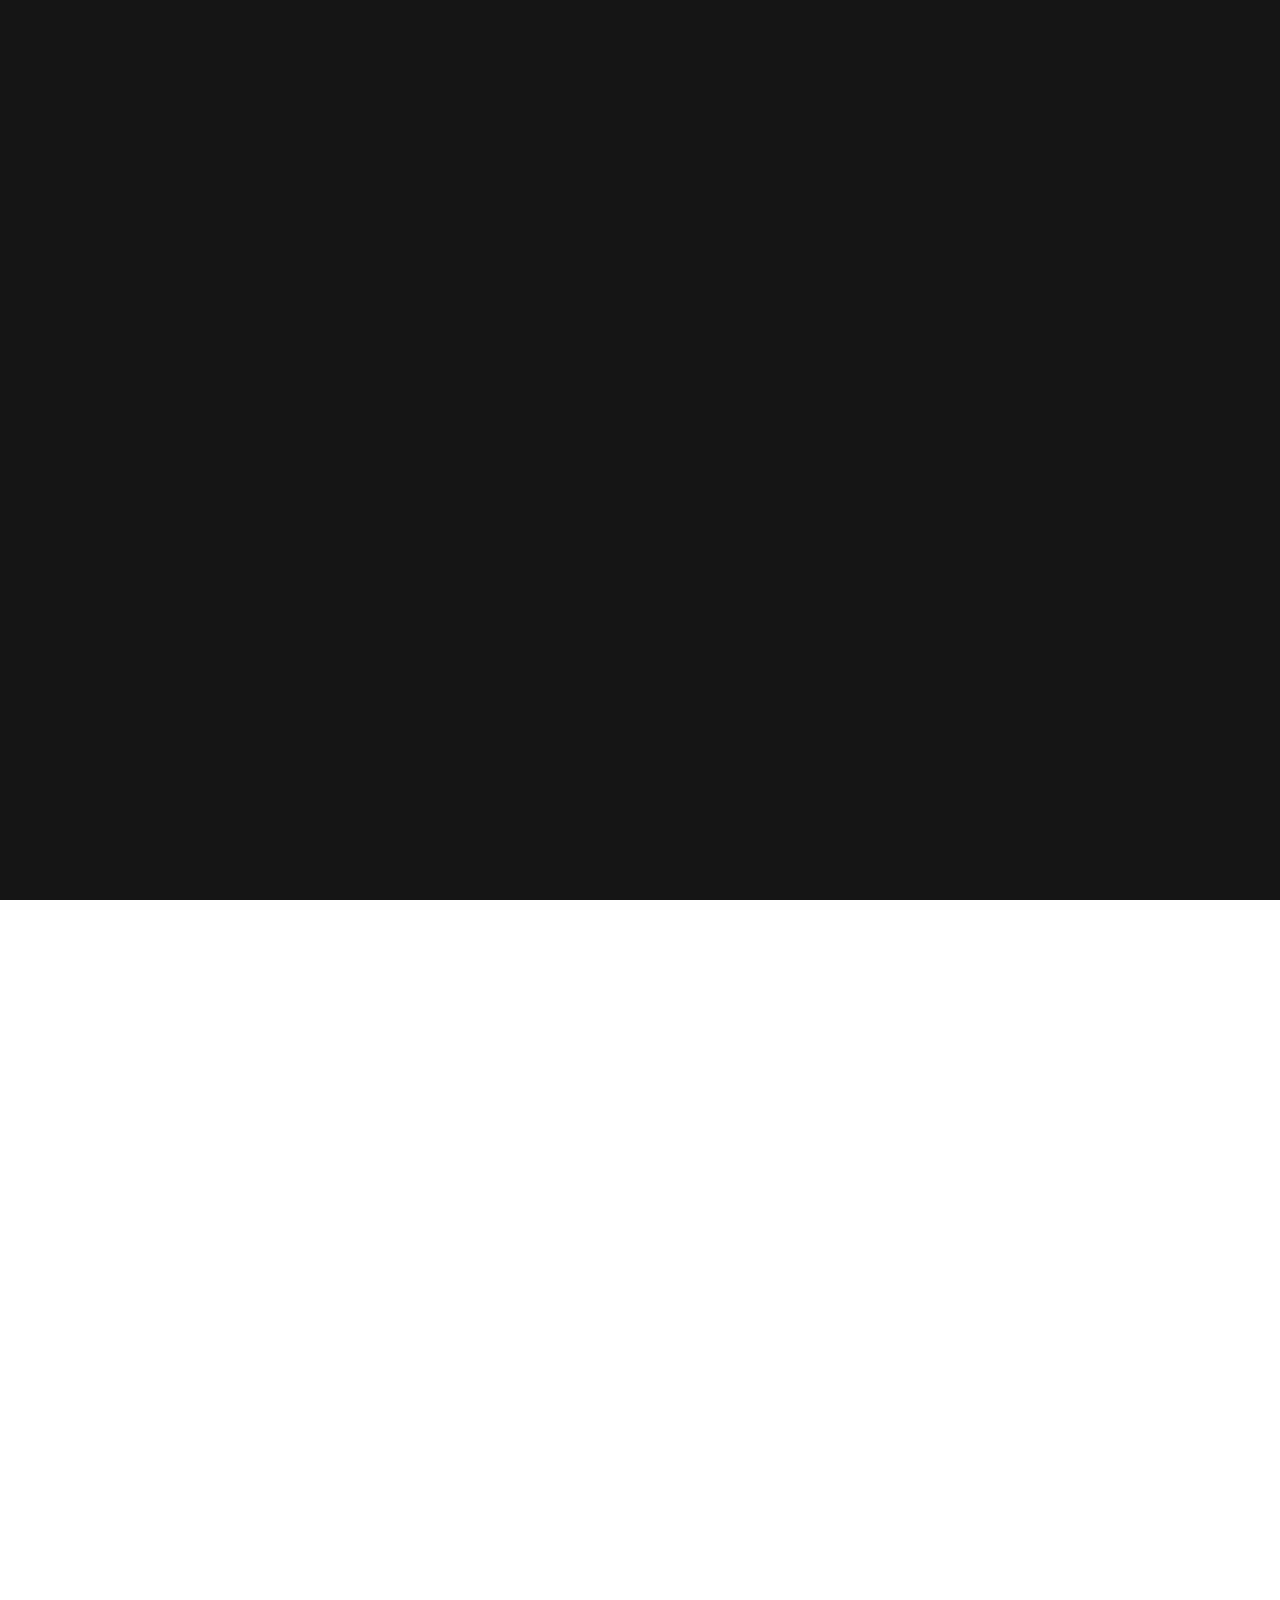
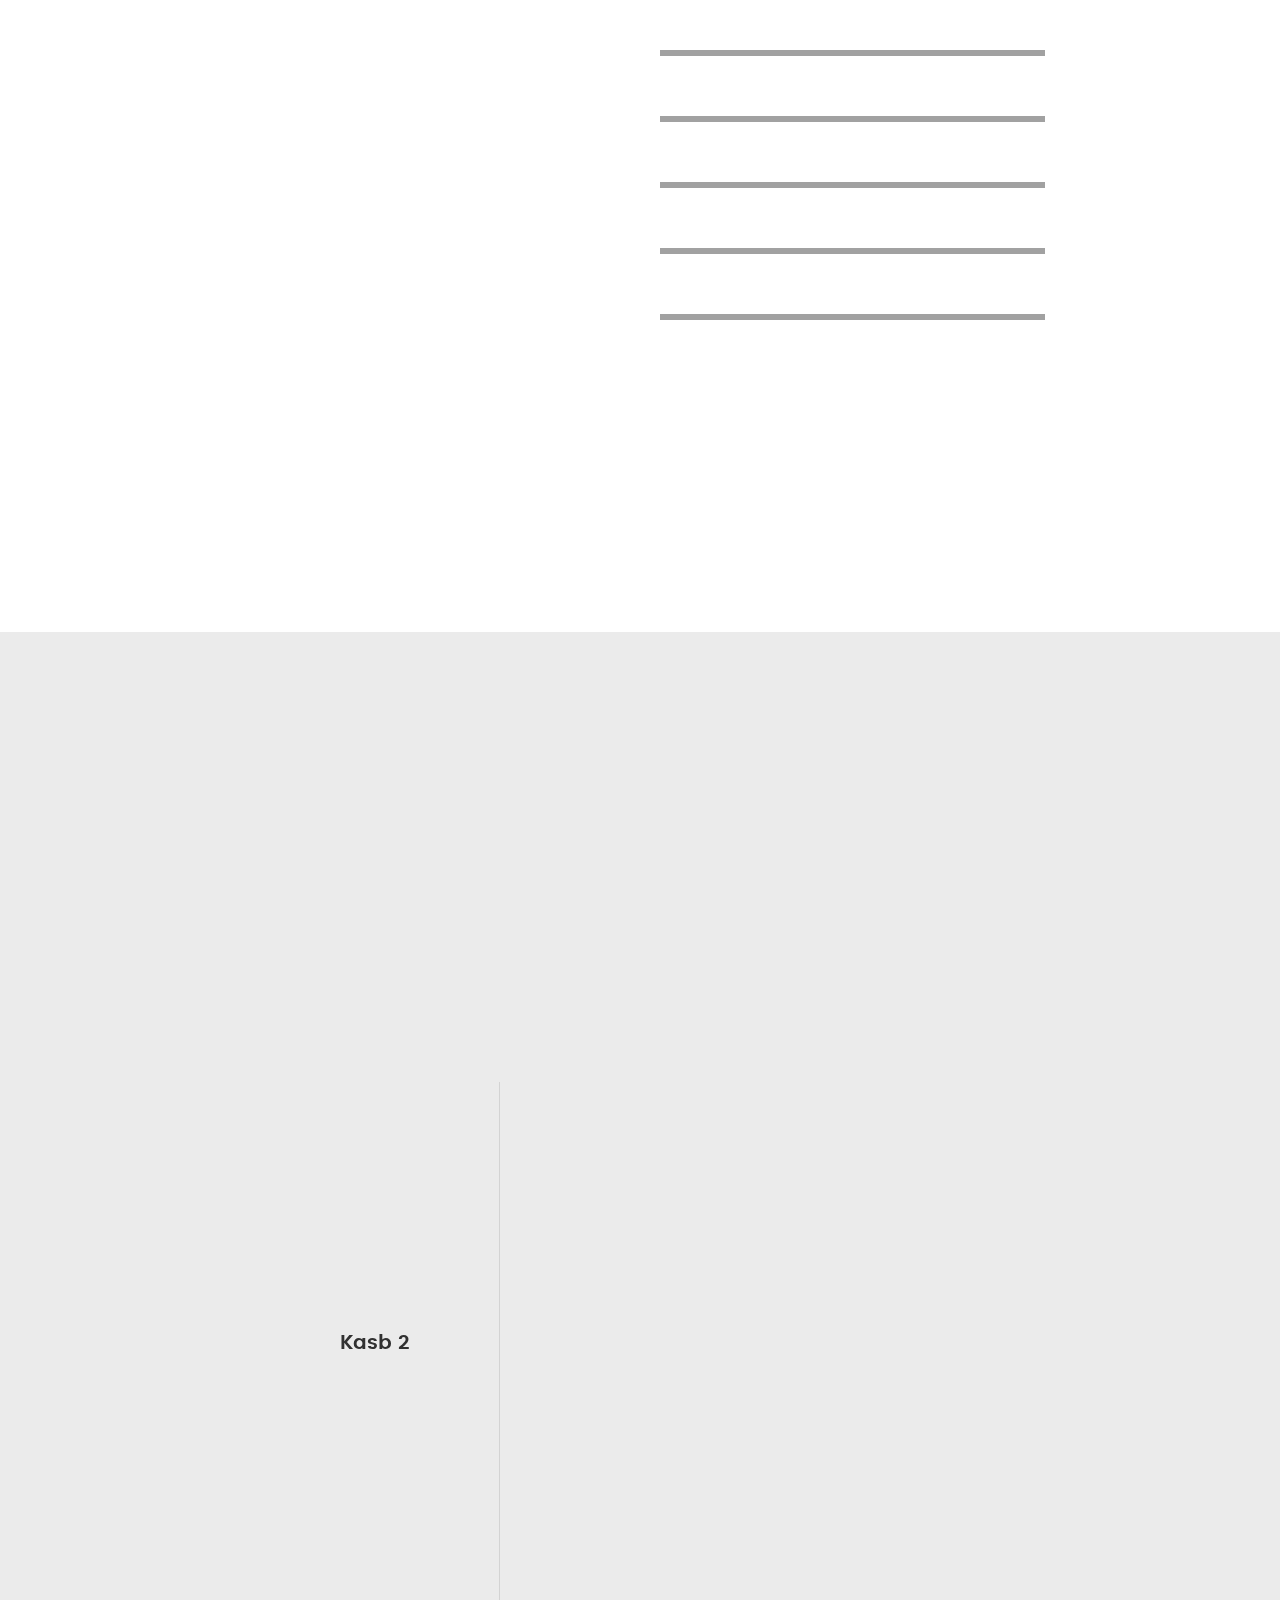
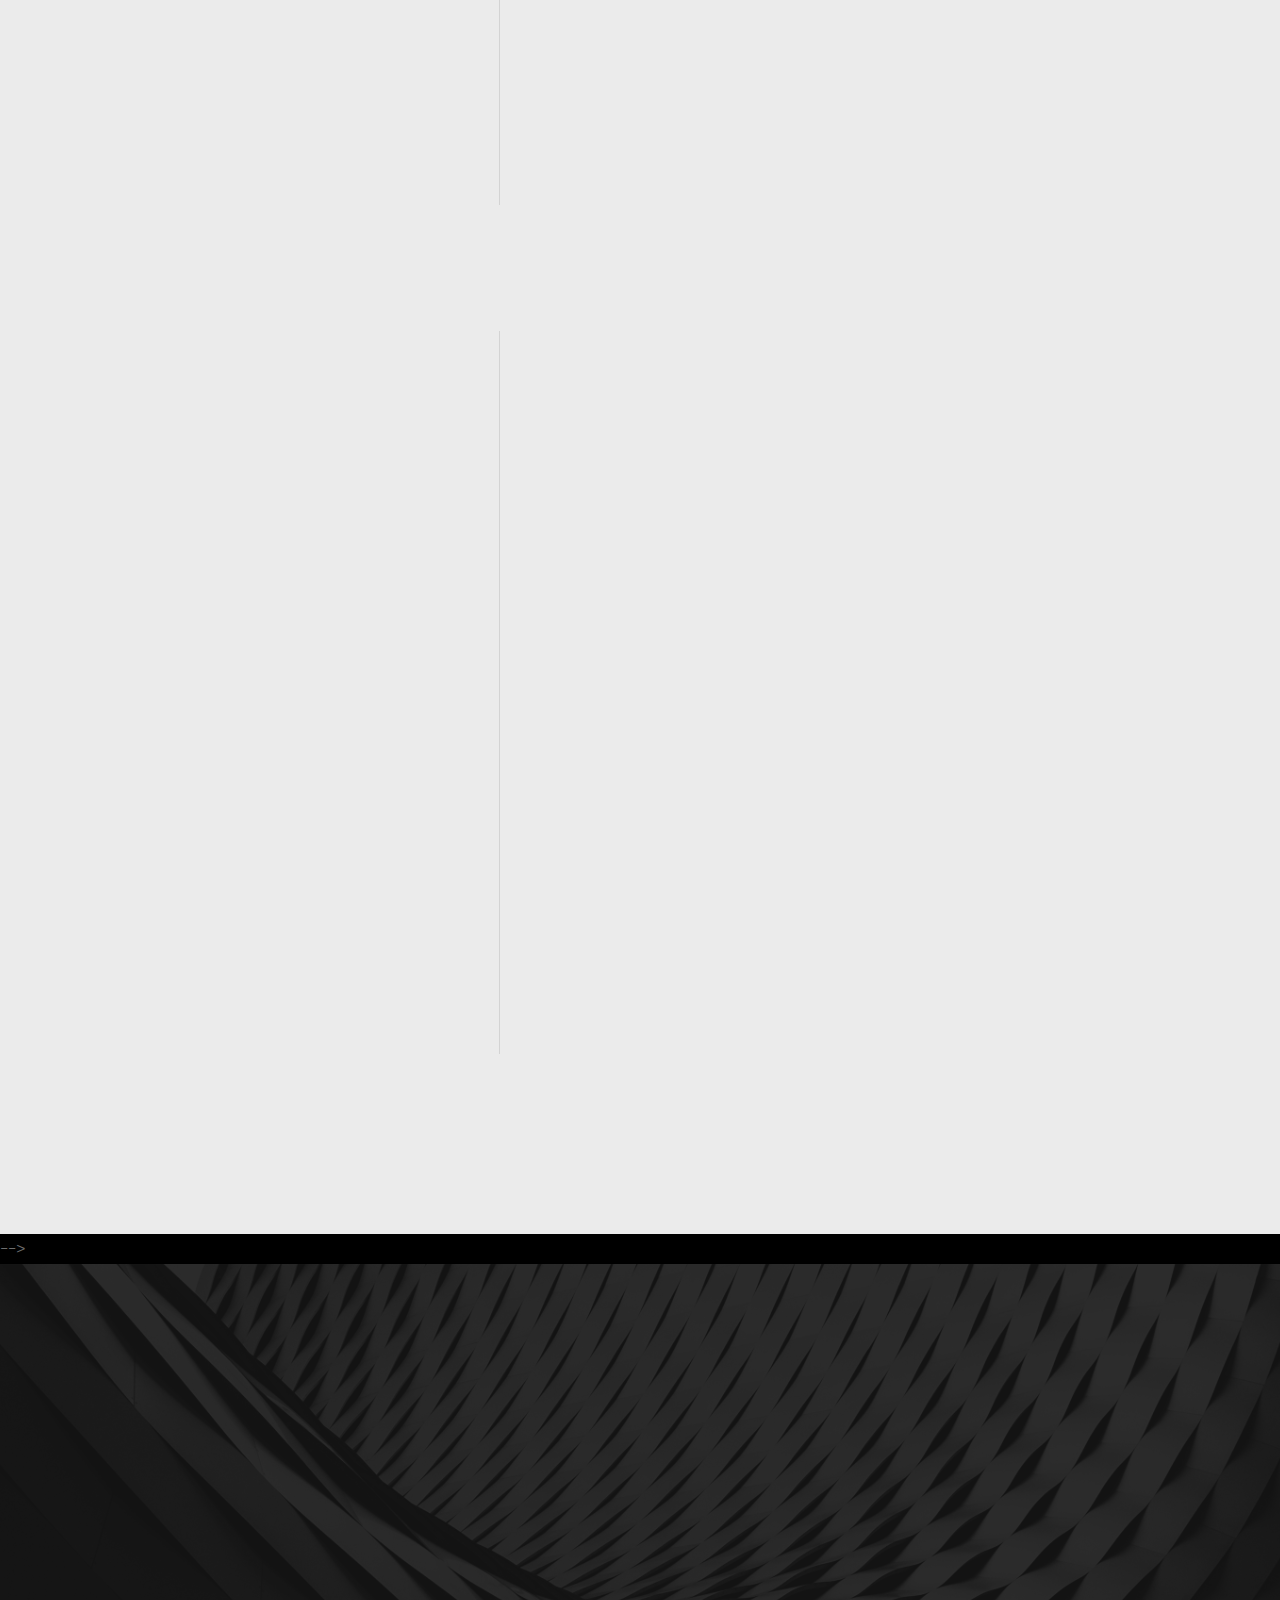
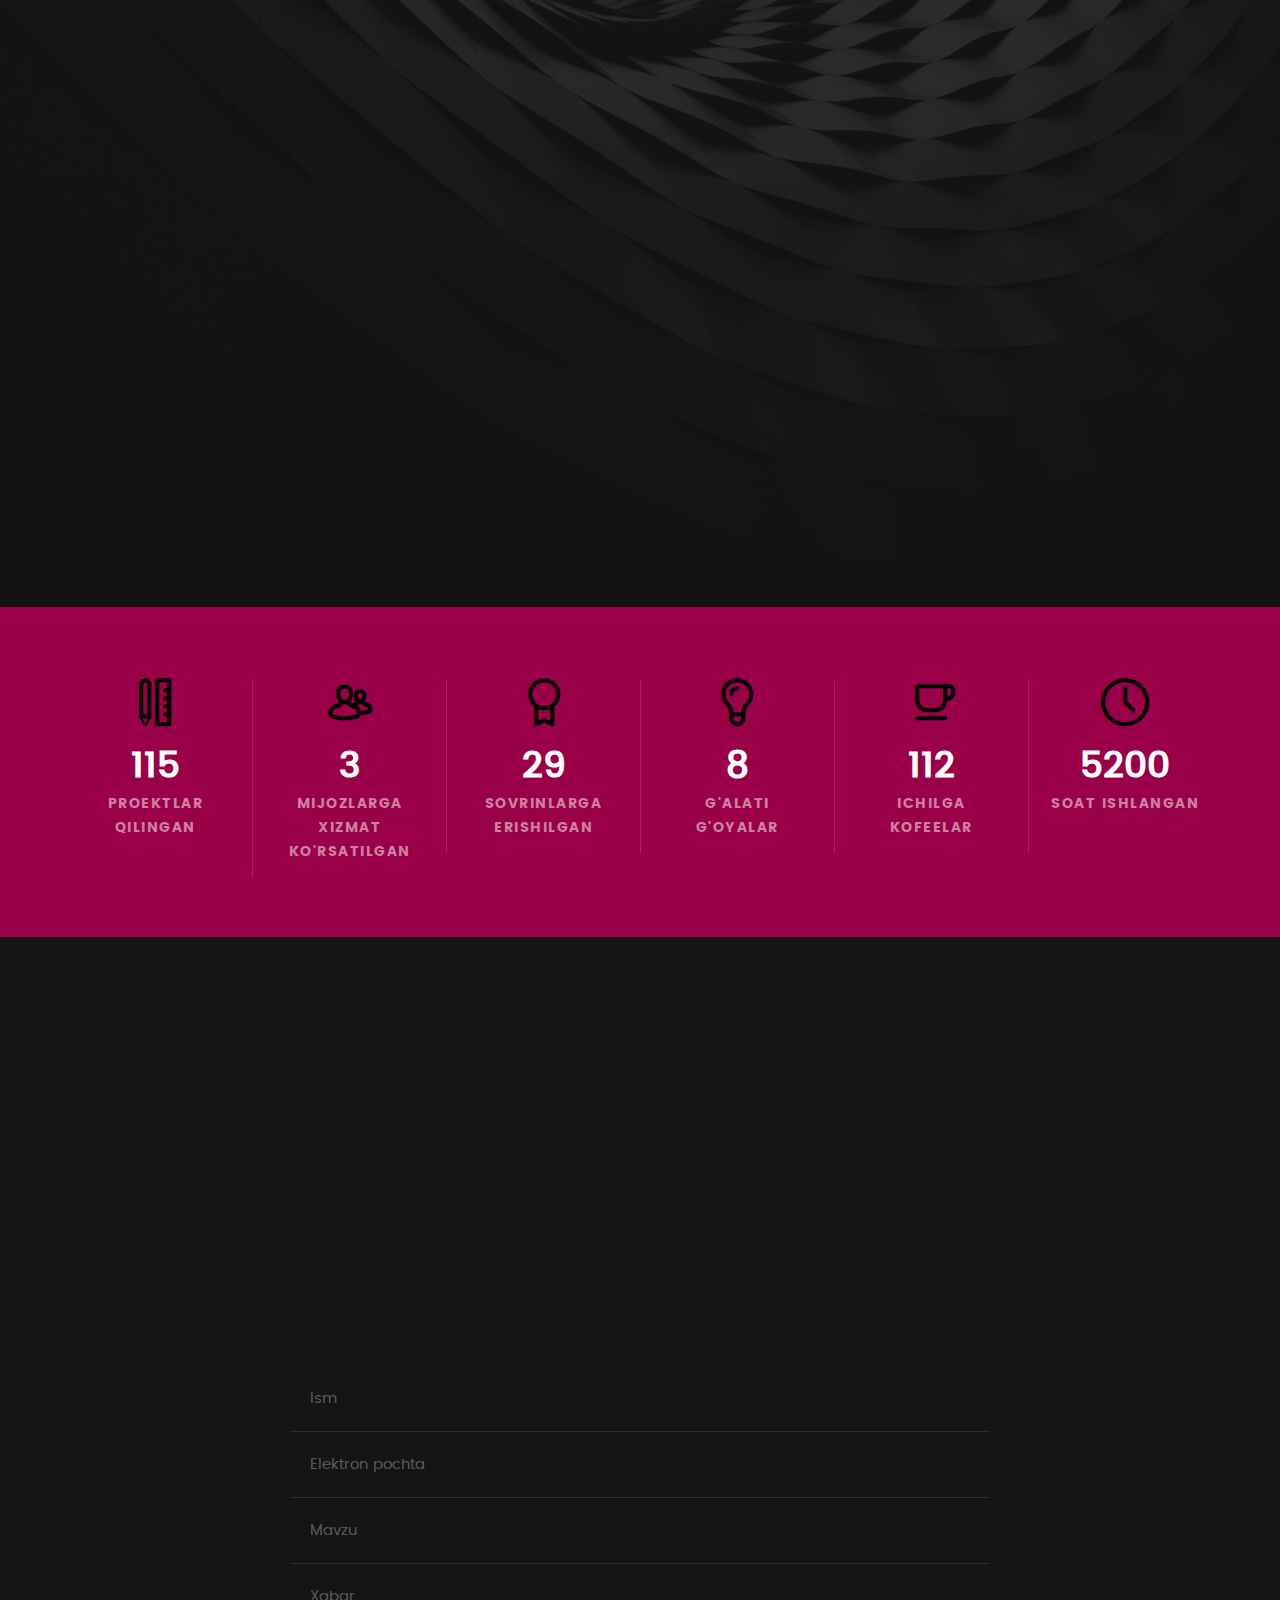
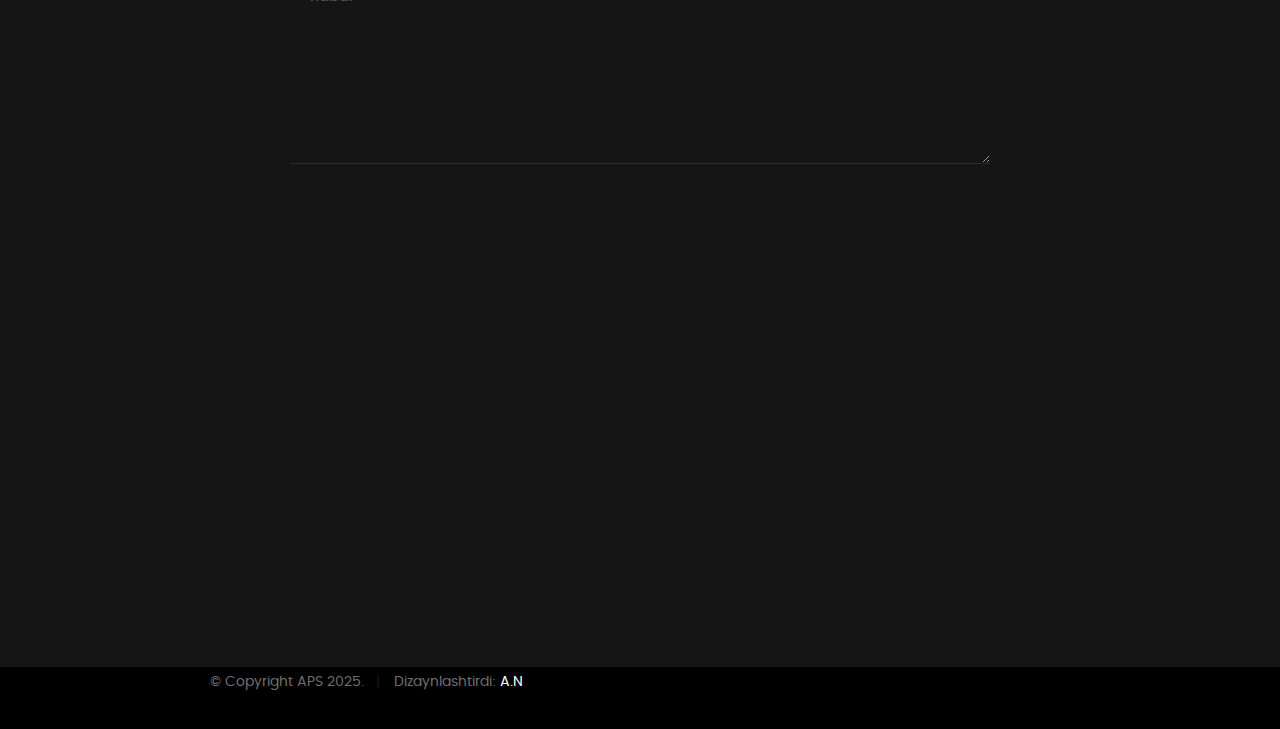
==== commit 91aec6f9: "Update index.html" ====
--- a/index.html
+++ b/index.html
@@ -250,7 +250,7 @@
 	   				</div>
 
 	   				<div class="timeline-header">
-	   					<h3 data-aos="fade-right" data-aos-duration="2000" data-aos-delay="500">Kasb 2</h3>
+	   					<h3 data-aos="flip-downt" data-aos-duration="2000" data-aos-delay="500">Kasb 2</h3>
 	   					<p data-aos="fade-right" data-aos-duration="2000" data-aos-delay="500">July 2014 - June 2015</p>
 	   				</div>
 
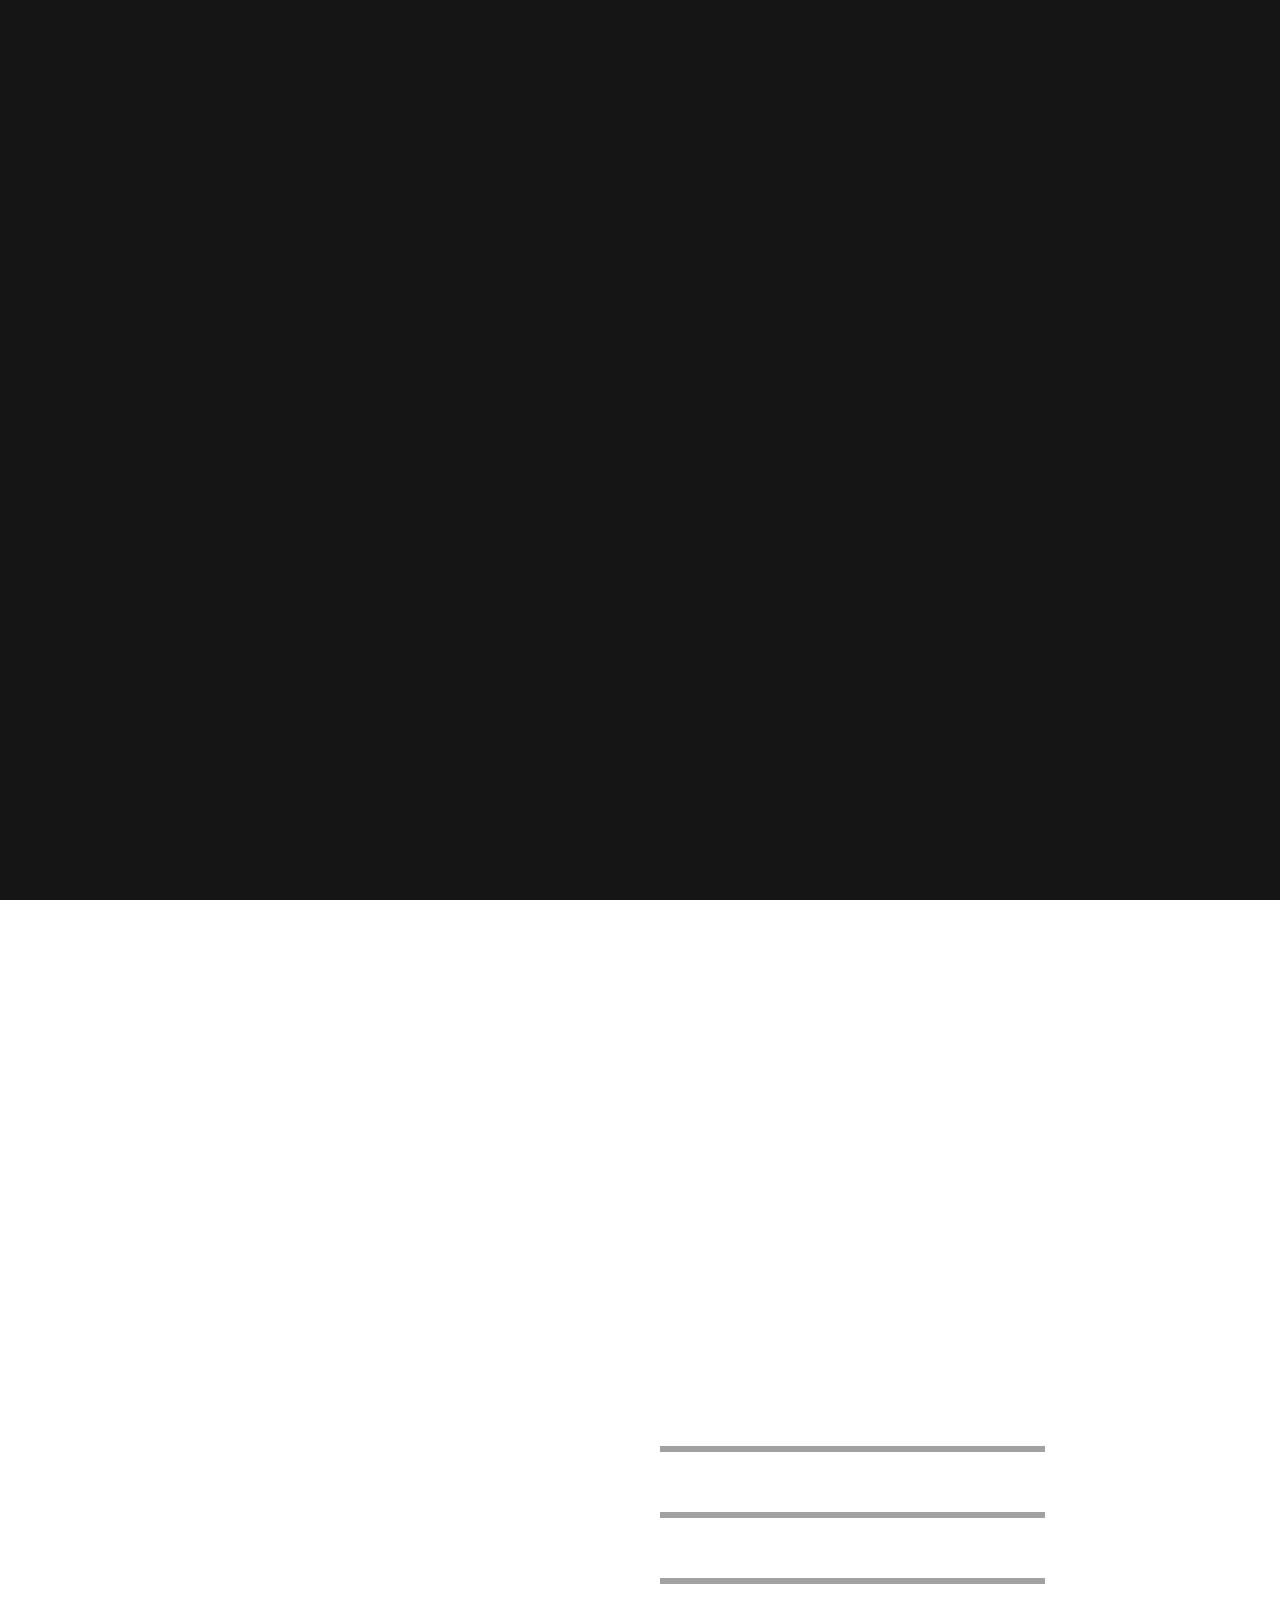
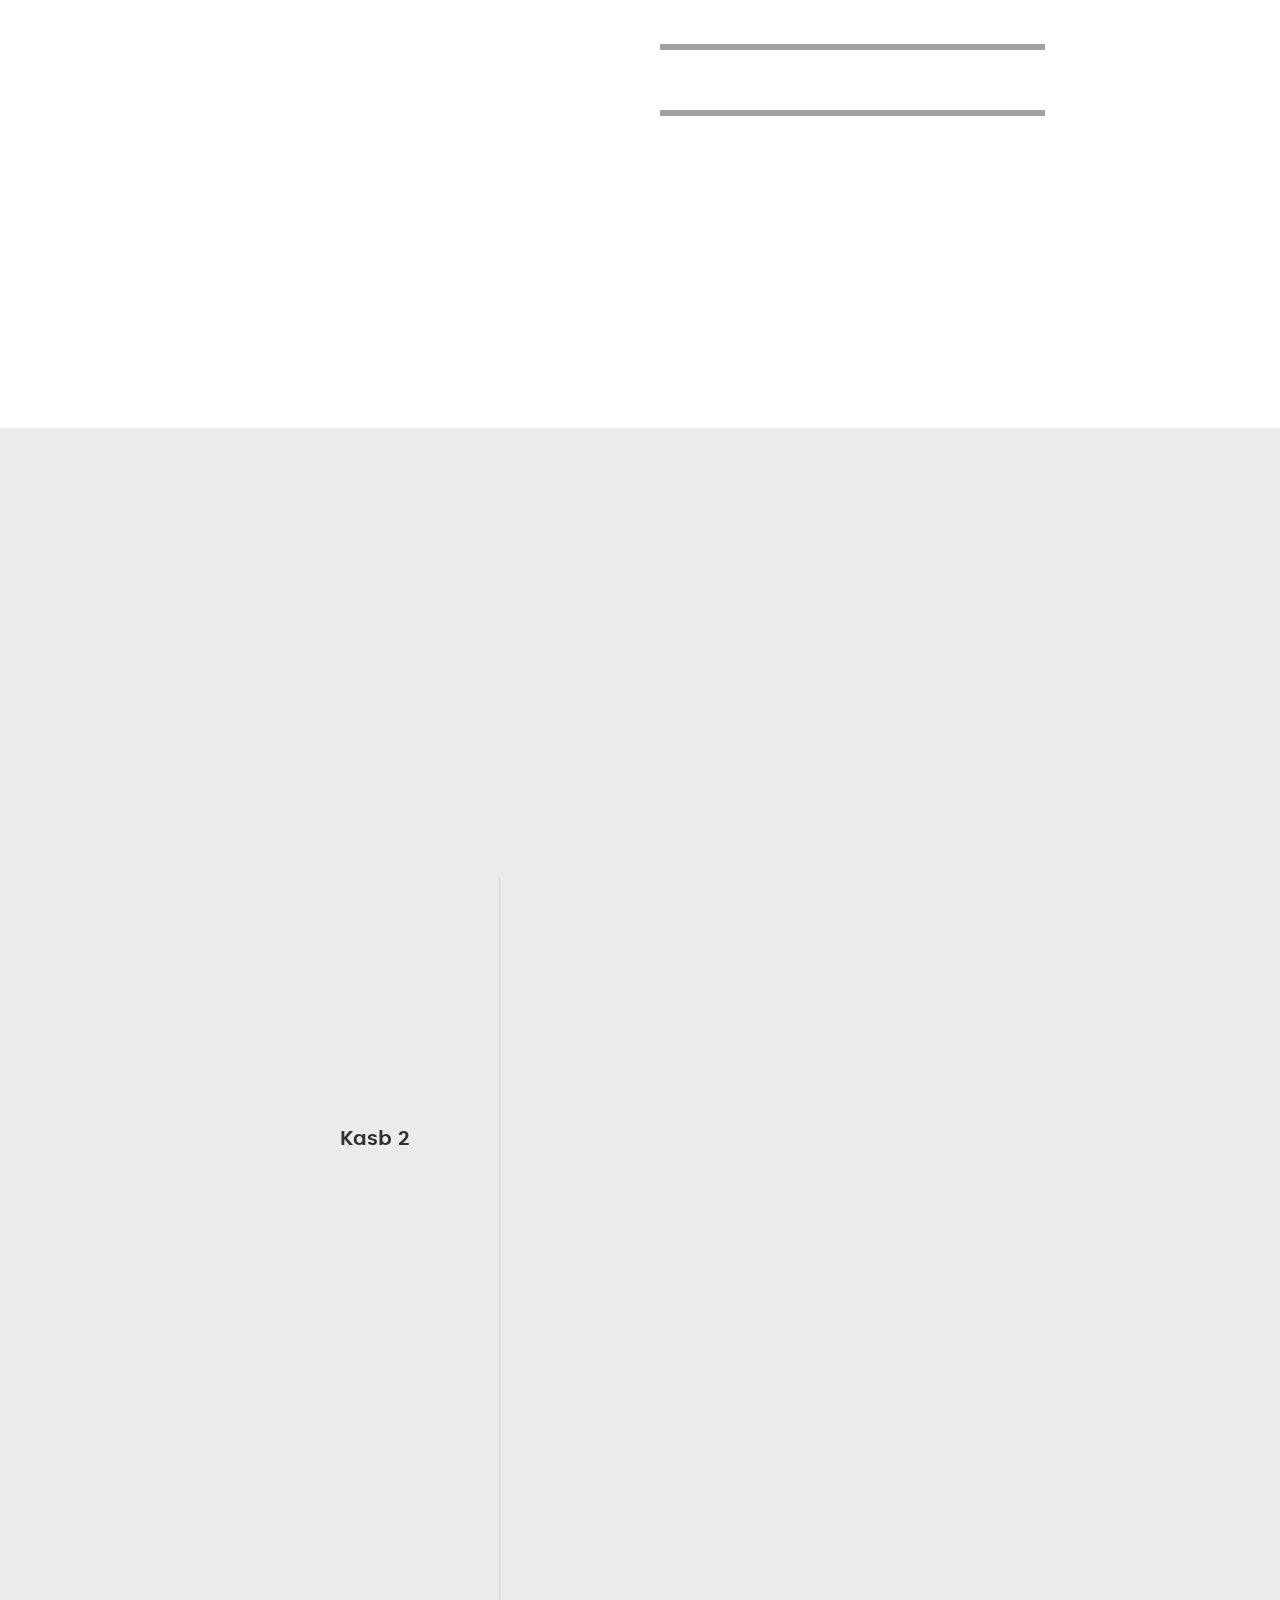
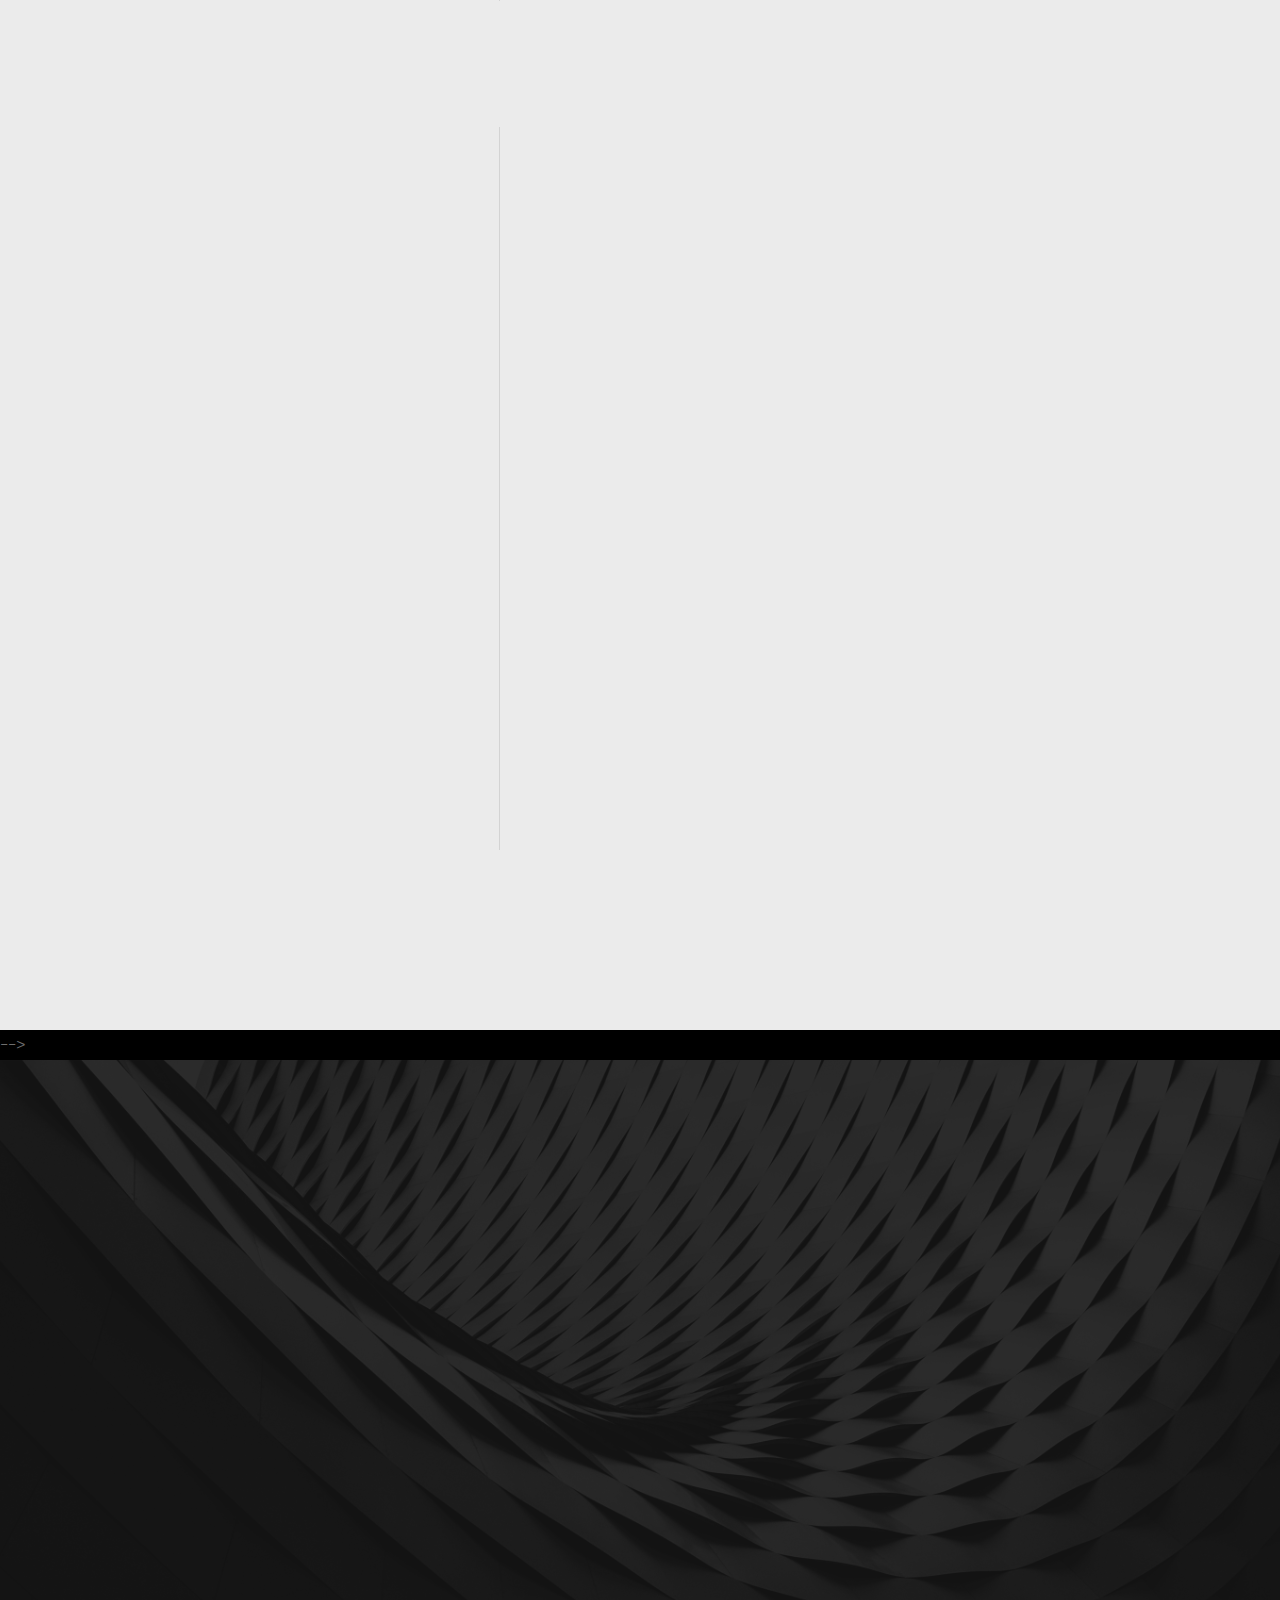
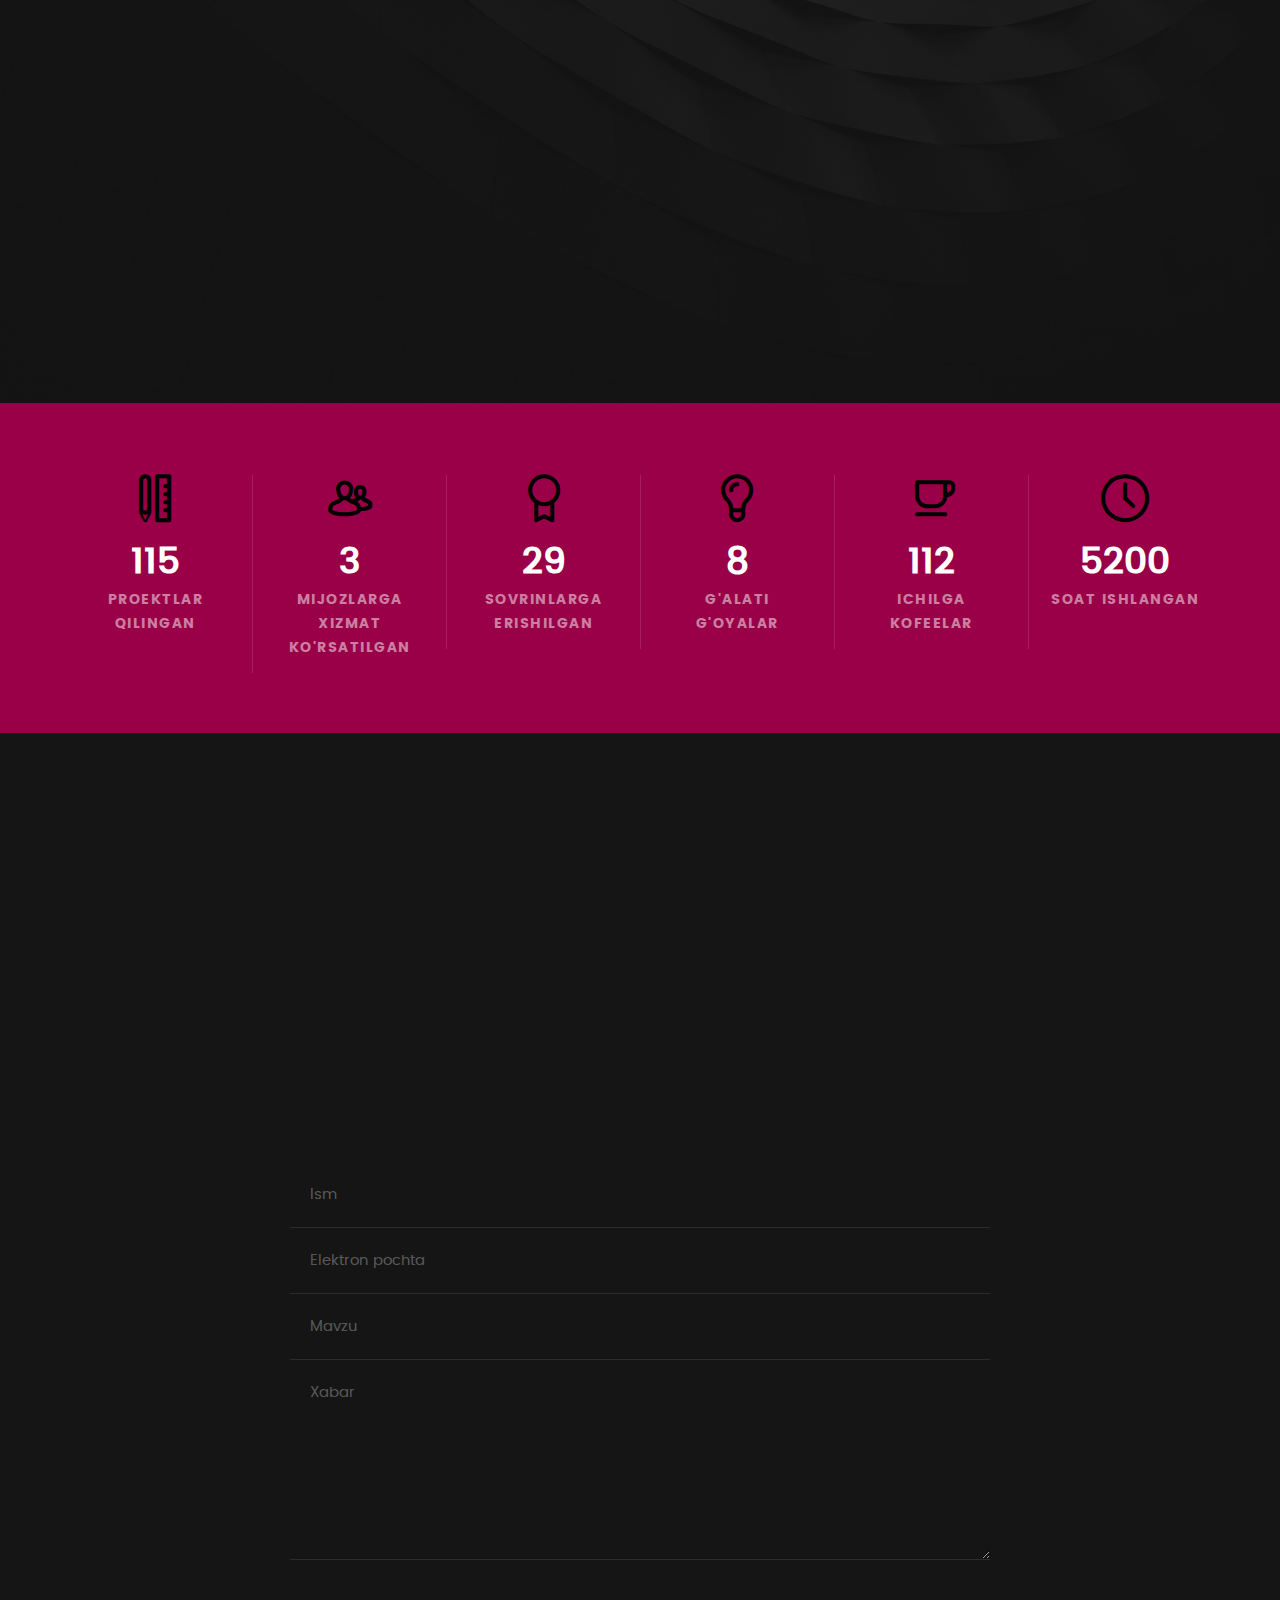
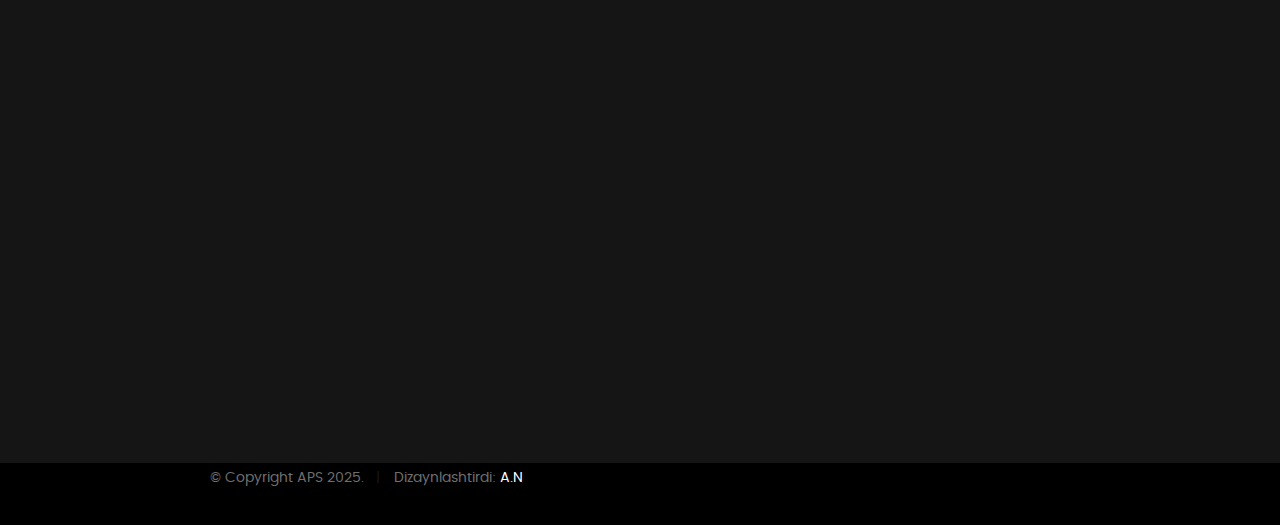
==== commit 18e03334: "Update index.html" ====
--- a/index.html
+++ b/index.html
@@ -75,15 +75,16 @@
 
    			<div class="col-twelve">
 
-	   			<h5 data-aos="fade-down" data-aos-duration="2000">Salom</h5>
-	   			<h1 data-aos="zoom-out" data-aos-duration="2000" data-aos-delay="200">Men Chalgashev Alibek.</h1>
+	   			<h5 data-aos="fade-down" data-aos-duration="2000">Привет</h5>
+	   			<h1 data-aos="zoom-out" data-aos-duration="2000" data-aos-delay="200">Я Алибек.</h1>
 
 	   			<p class="intro-position" data-aos="fade-up" data-aos-duration="2000" data-aos-delay="300">
 	   				<span>Backend Dasturchi</span>
-	   				<span>Deep learning va mobil dasturlar yaratishdi bilaman</span> 
+	   				<span>Deep learning</span> 
+					<span>MOBIL DASTURCHI</span> 
 	   			</p>
 
-	   			<a data-aos="zoom-out" data-aos-duration="2000" data-aos-delay="400" class="button stroke smoothscroll" href="#about" title="">Men Haqimda Ko'proq</a>
+	   			<a data-aos="zoom-out" data-aos-duration="2000" data-aos-delay="400" class="button stroke smoothscroll" href="#about" title="">Больше обо мне</a>
 
 	   		</div>  
    			
@@ -109,13 +110,12 @@
    		<div class="col-twelve">
 
    			<h5 data-aos="fade-down" data-aos-duration="2000">Men Haqimda</h5>
-   			<h1 data-aos="zoom-out" data-aos-duration="2000" data-aos-delay="100">O'zimni tanishtirishimga ruxsat bering.</h1>
 
    			<div class="intro-info">
 
    				<img data-aos="fade-left" data-aos-duration="2000" data-aos-delay="200" src="images/logo.jpg" alt="Profile Picture">
 
-   				<p data-aos="flip-down" data-aos-duration="2000" data-aos-delay="300" class="lead">Men Chalgashev Alibek va men 2013 yil 5 yanvar kuni tug'ilganman men kichkinaligimda dasturlashga qiziqaman va shuning uchun o'zim uyda backend dasturlash tillarini o'rganganman . Hozrsa men HTML JAVASCRIPT PYTHON C++ dasturlash tillarini yaxshi bilaman.</p>
+   				<p data-aos="flip-down" data-aos-duration="2000" data-aos-delay="300" class="lead">Я, Албек, живу в Узбекистане.</p>
    			</div>   			
 
    		</div>   		
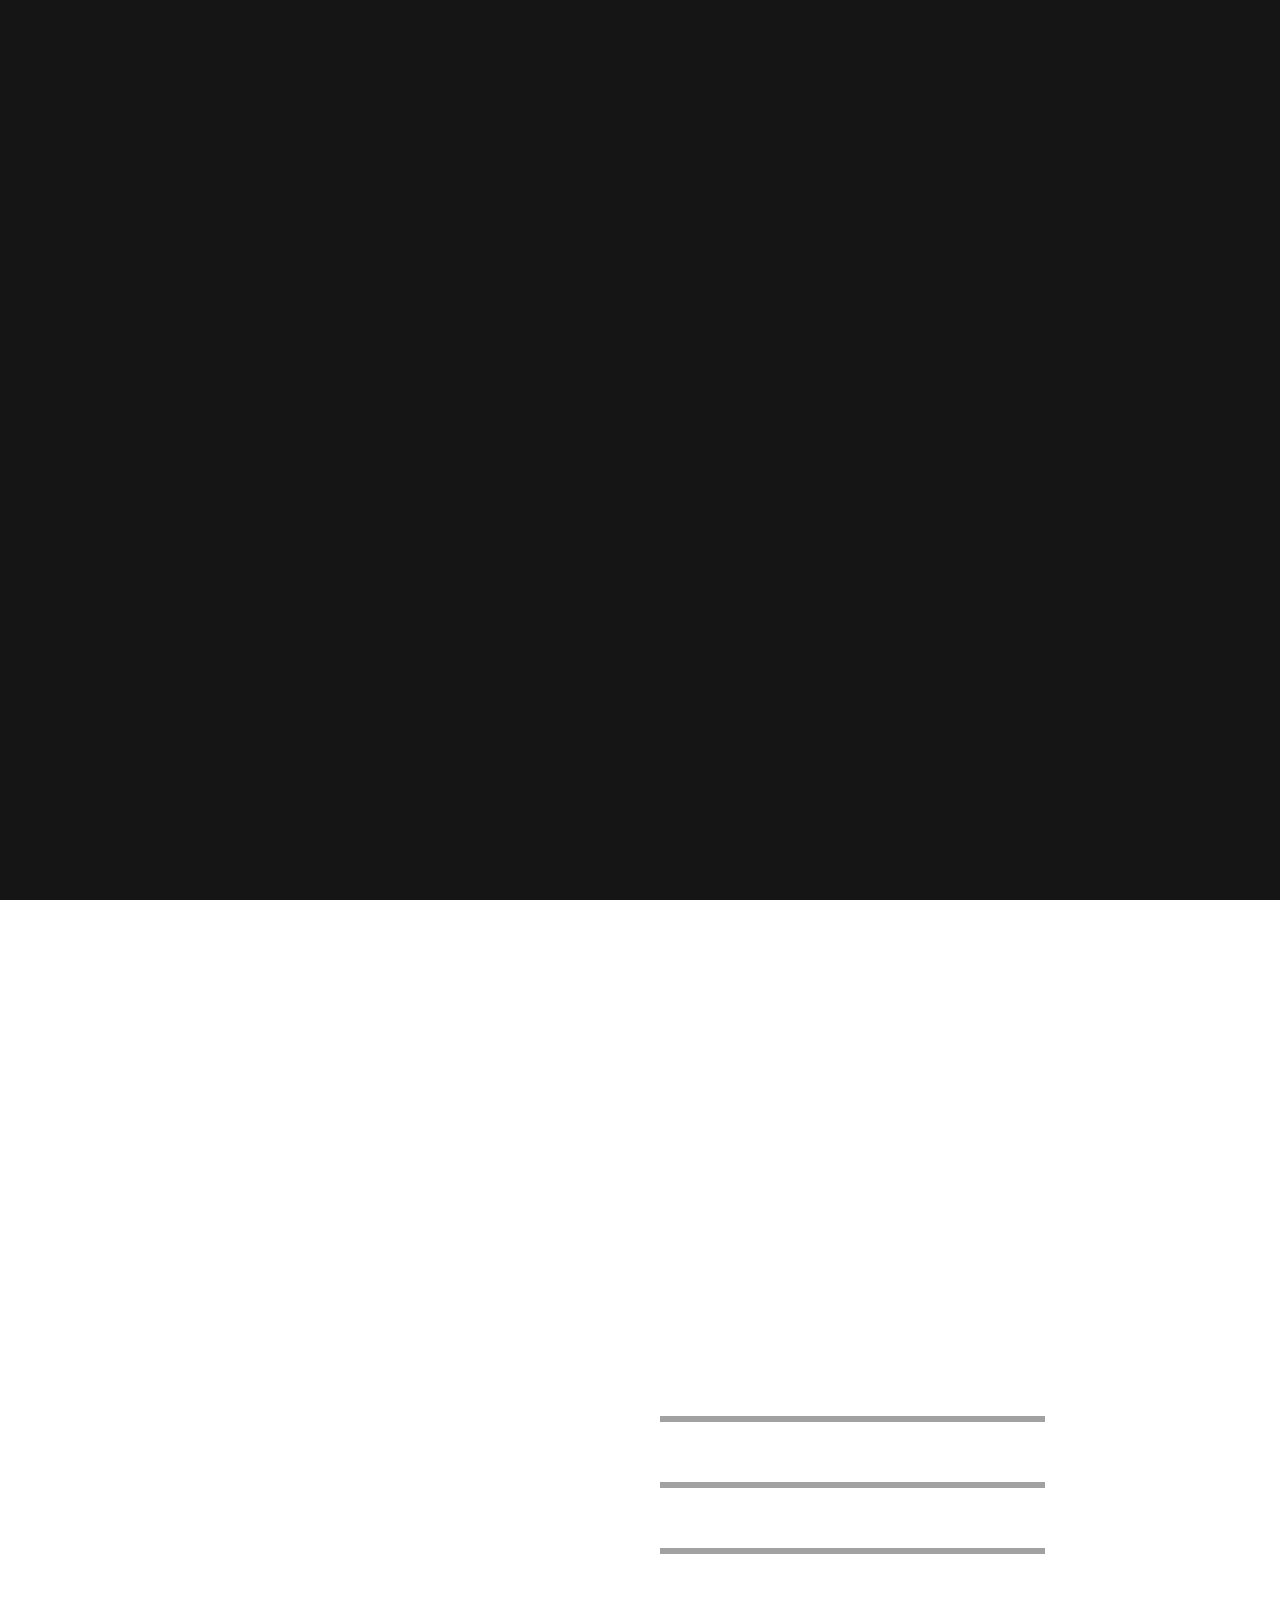
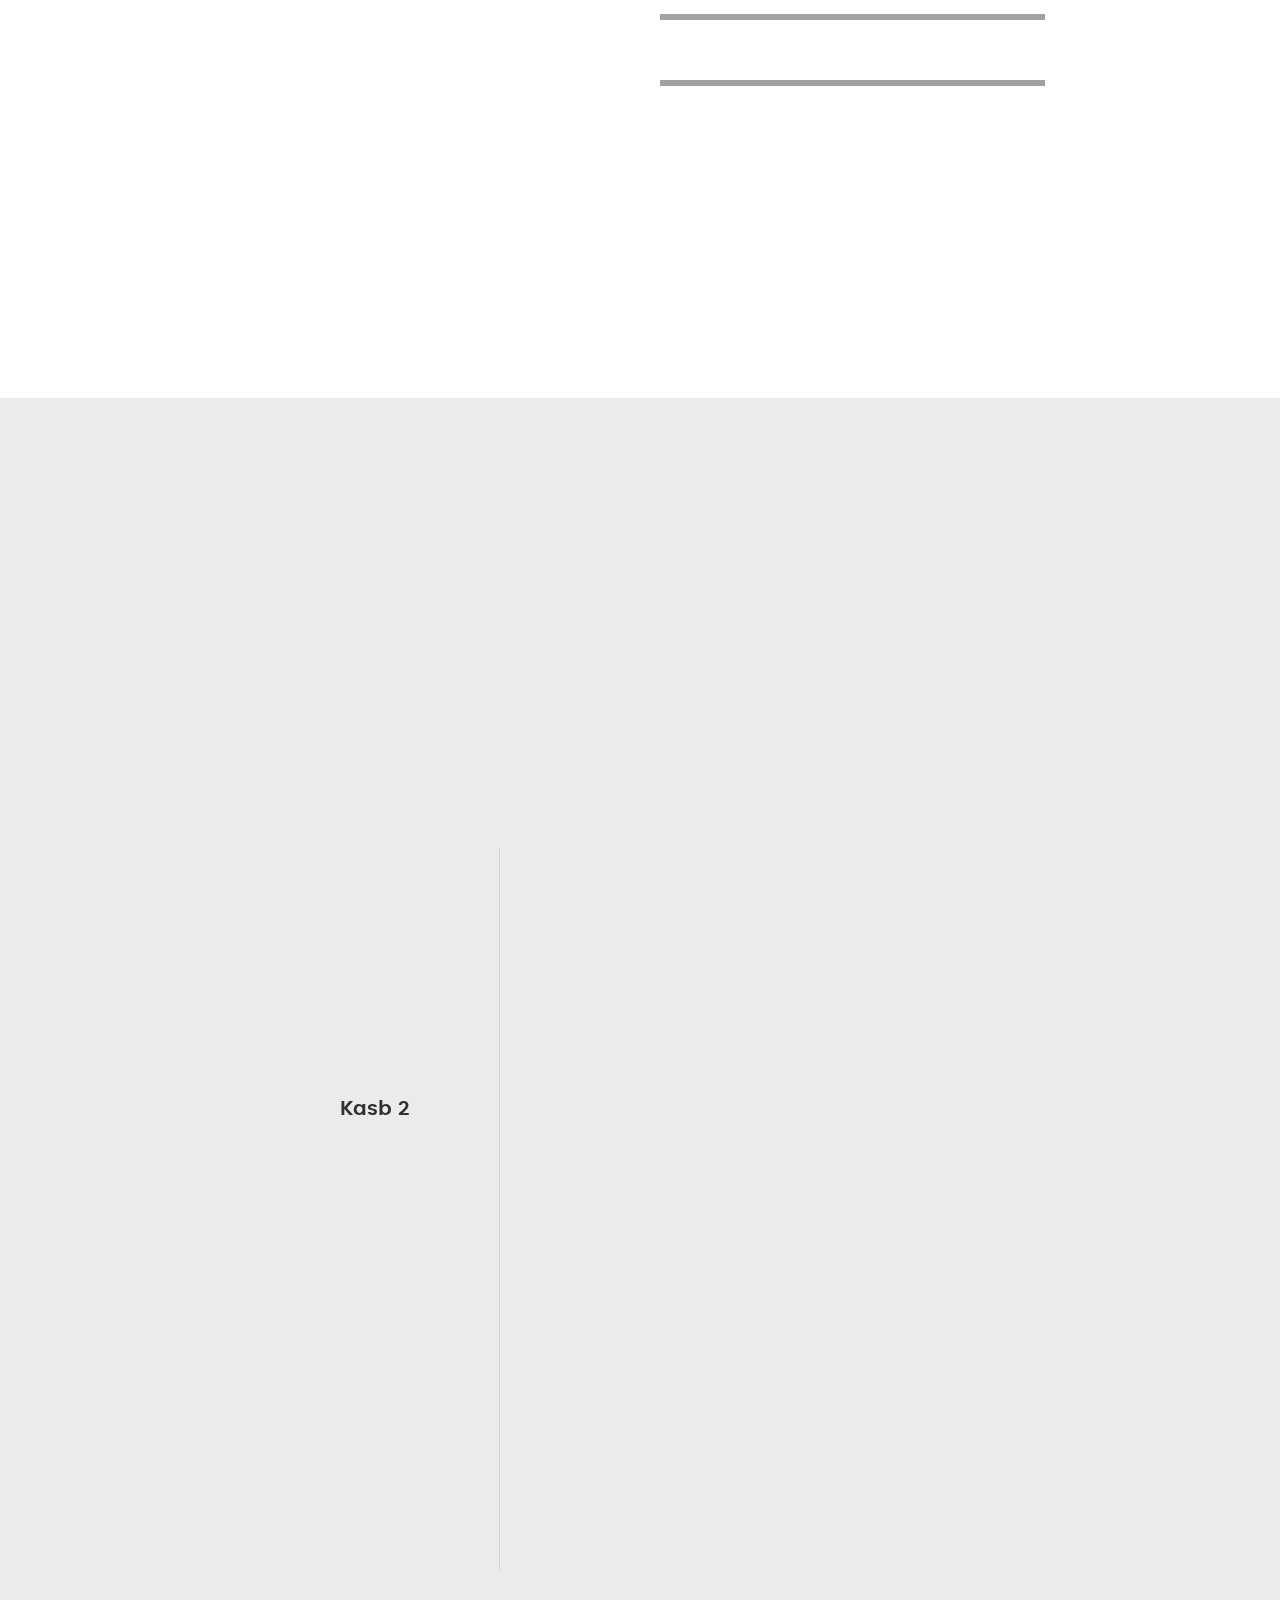
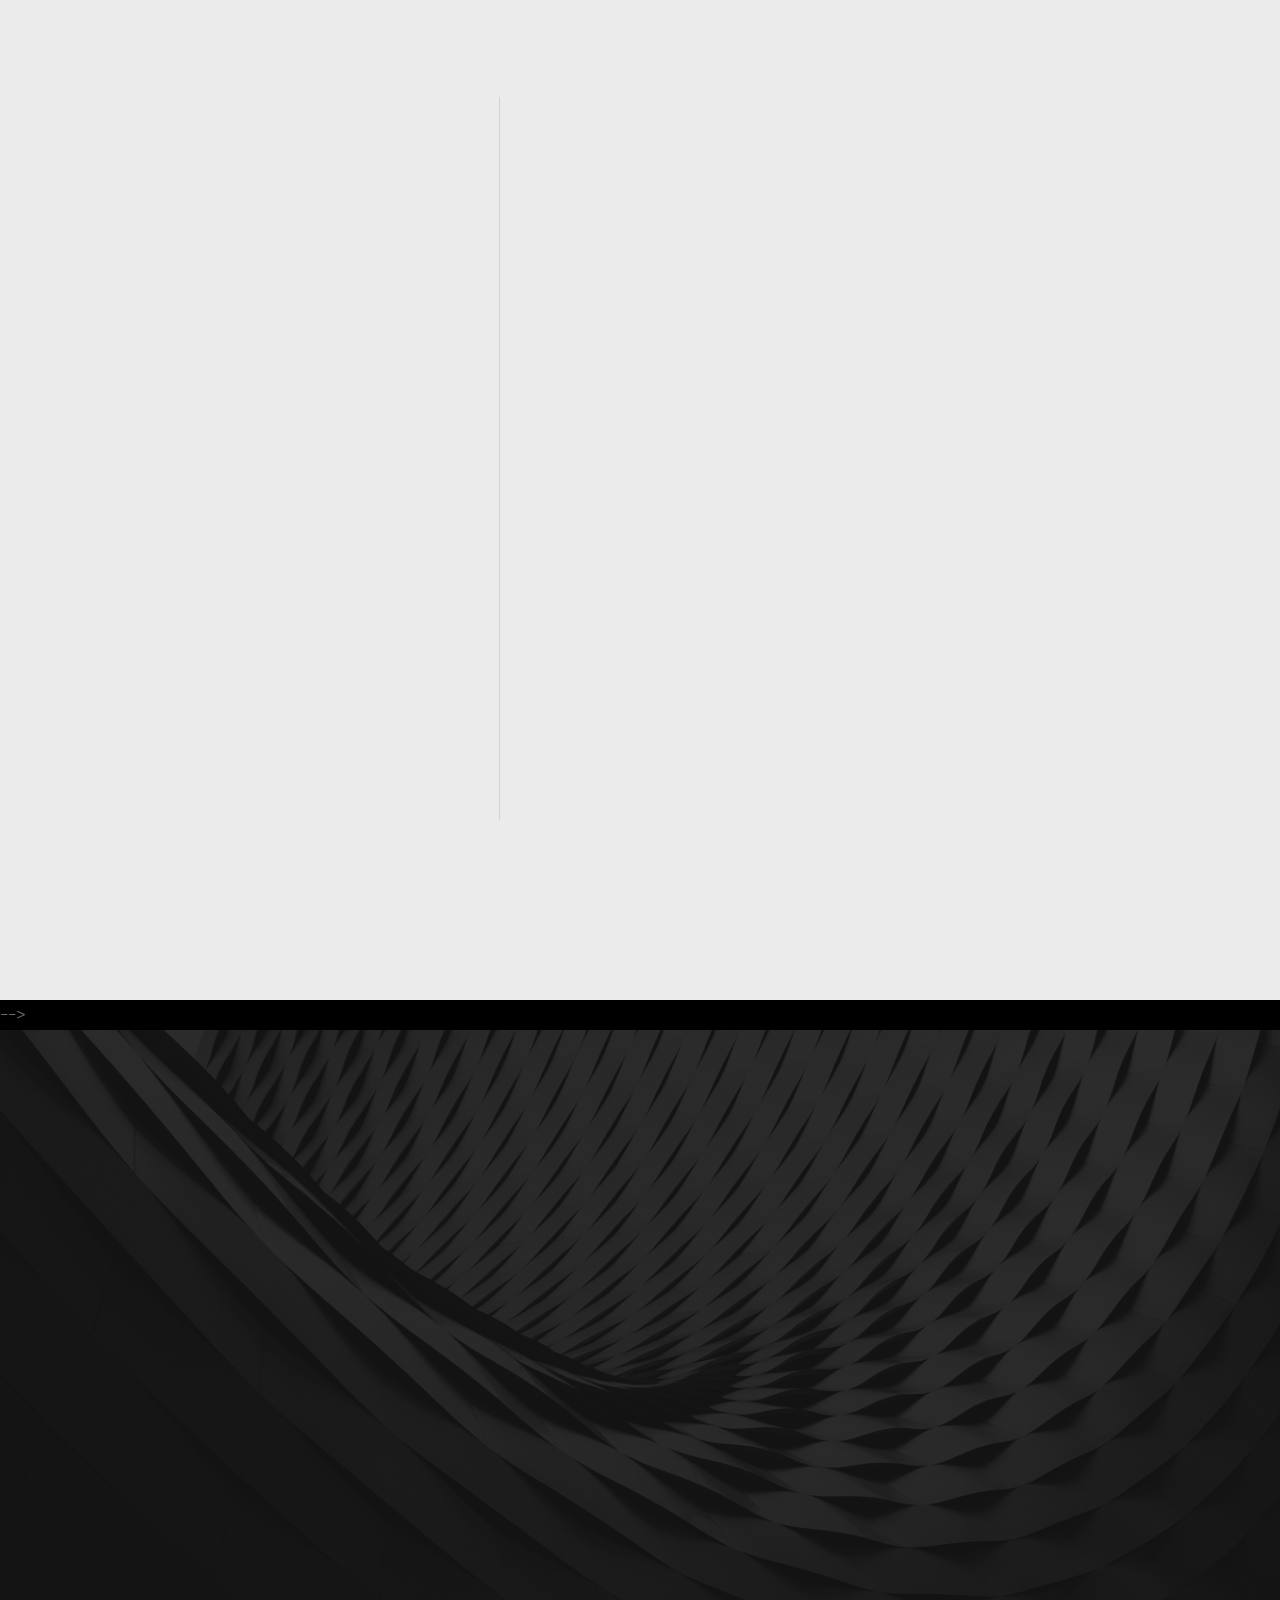
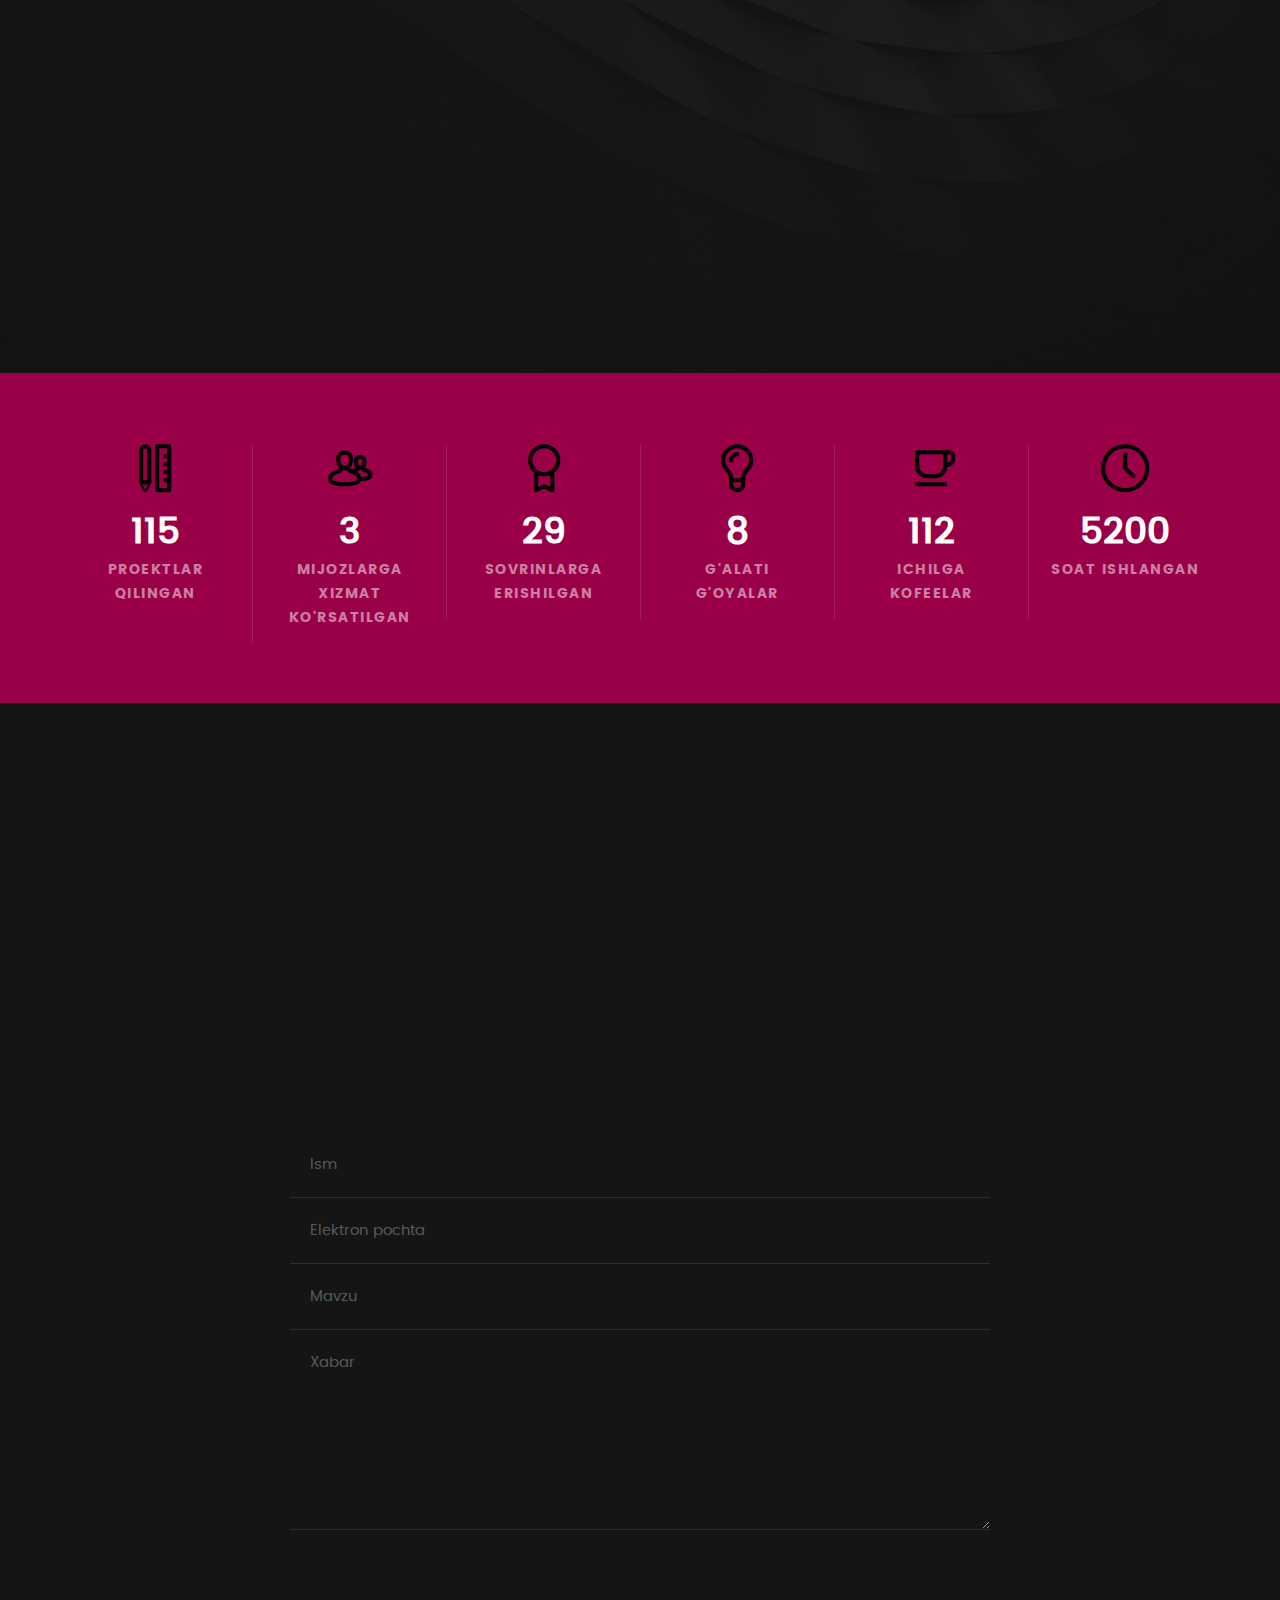
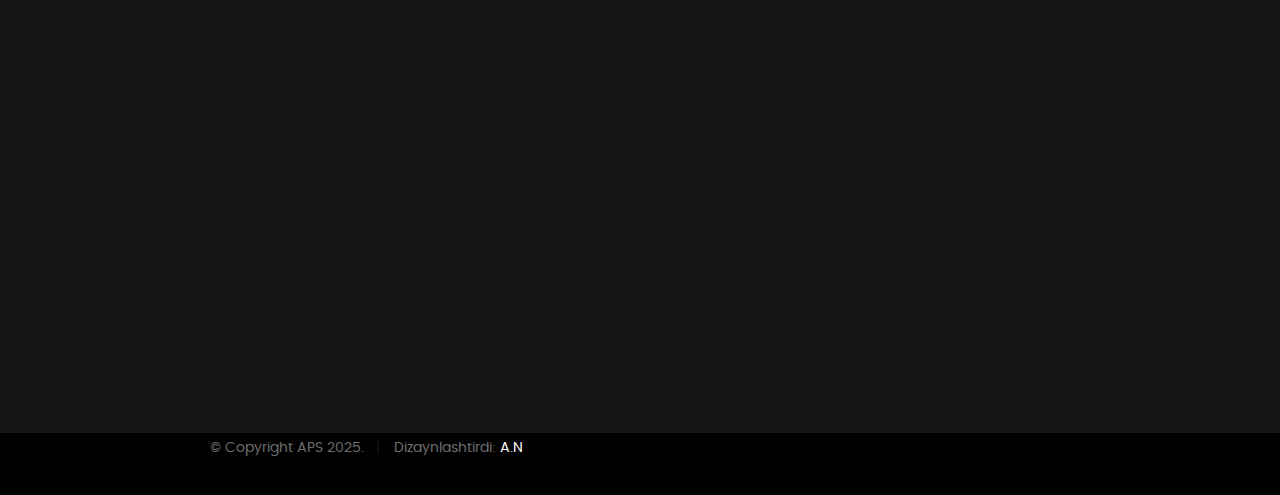
==== commit 95970837: "Update index.html" ====
--- a/index.html
+++ b/index.html
@@ -45,7 +45,7 @@
    			<a class="menu-toggle" href="#"><span>Menu</span></a>
 
 	   		<div class="logo">
-		         <a href="index.html">Men Haqimda</a>
+		         <a href="index.html">Обо мне</a>
 		      </div>		      
 
 		   	<nav id="main-nav-wrap">
@@ -79,9 +79,9 @@
 	   			<h1 data-aos="zoom-out" data-aos-duration="2000" data-aos-delay="200">Я Алибек.</h1>
 
 	   			<p class="intro-position" data-aos="fade-up" data-aos-duration="2000" data-aos-delay="300">
-	   				<span>Backend Dasturchi</span>
+	   				<span>Backend програмист</span>
 	   				<span>Deep learning</span> 
-					<span>MOBIL DASTURCHI</span> 
+					<span>Перевродчик</span> 
 	   			</p>
 
 	   			<a data-aos="zoom-out" data-aos-duration="2000" data-aos-delay="400" class="button stroke smoothscroll" href="#about" title="">Больше обо мне</a>
@@ -109,7 +109,7 @@
    	<div class="row section-intro">
    		<div class="col-twelve">
 
-   			<h5 data-aos="fade-down" data-aos-duration="2000">Men Haqimda</h5>
+   			<h5 data-aos="fade-down" data-aos-duration="2000"></h5>
 
    			<div class="intro-info">
 
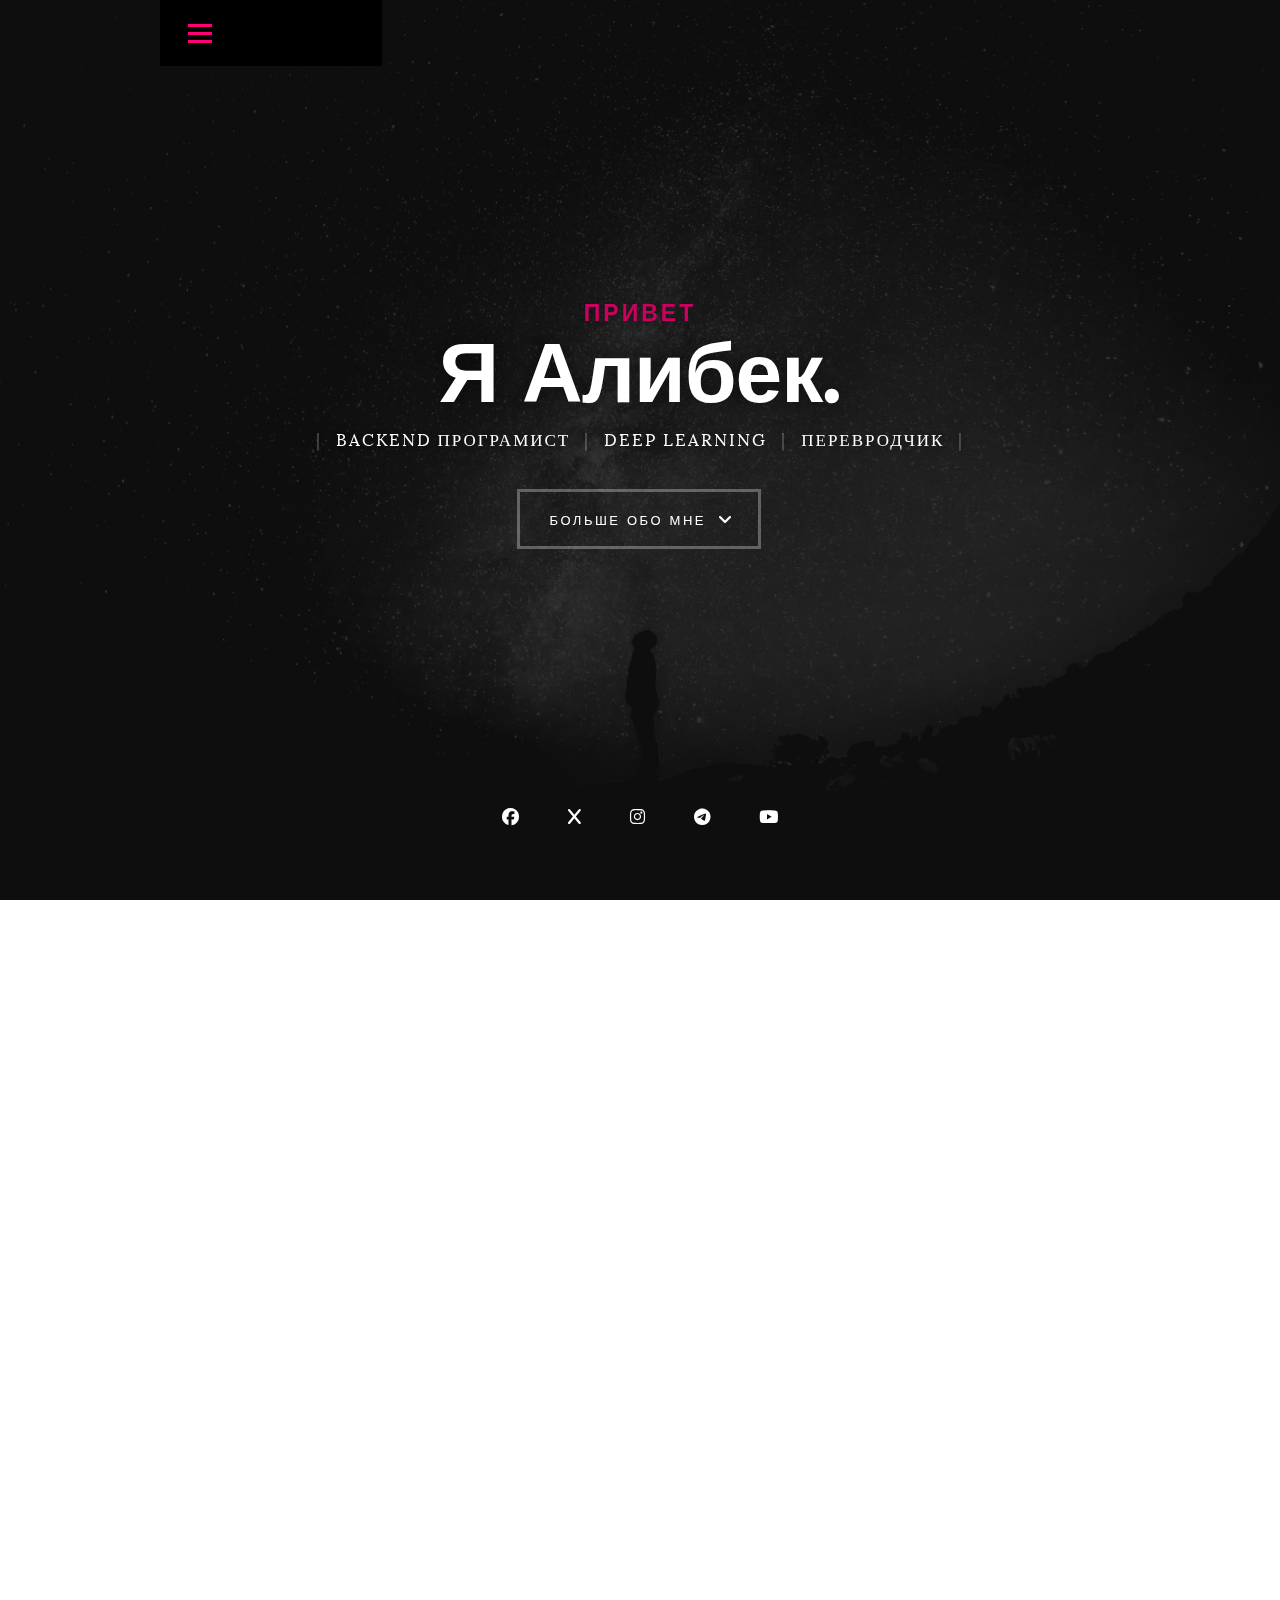
==== commit f53ffd0f: "Update index.html" ====
--- a/index.html
+++ b/index.html
@@ -7,7 +7,7 @@
    <!--- basic page needs
    ================================================== -->
    <meta charset="utf-8">
-	<title>Men Haqimda</title>
+	<title>APS</title>
 	<meta name="description" content="">  
 	<meta name="author" content="">
 
@@ -130,23 +130,23 @@
 
    			<ul class="info-list">
    				<li>
-   					<strong data-aos="fade-left" data-aos-duration="2000" data-aos-delay="600">To'liq Ism:</strong>
-   					<span data-aos="zoom-out" data-aos-duration="2000" data-aos-delay="700">Chalgashev Alibek</span>
+   					<strong data-aos="fade-left" data-aos-duration="2000" data-aos-delay="600">Никнейм:</strong>
+   					<span data-aos="zoom-out" data-aos-duration="2000" data-aos-delay="700">APS</span>
    				</li>
    				<li>
-   					<strong data-aos="fade-left" data-aos-duration="2000" data-aos-delay="800">Tug'ilgan kun:</strong>
+   					<strong data-aos="fade-left" data-aos-duration="2000" data-aos-delay="800">:</strong>
    					<span data-aos="zoom-out" data-aos-delay="2000" data-aos-delay="900">05.01.2013</span>
    				</li>
    				<li>
-   					<strong data-aos="fade-left" data-aos-duration="2000" data-aos-delay="1000">Kasb:</strong>
-   					<span data-aos="zoom-out" data-aos-duration="2000" data-aos-delay="1100">Backend, veb-dasturchi</span>
+   					<strong data-aos="fade-left" data-aos-duration="2000" data-aos-delay="1000">Профессия:</strong>
+   					<span data-aos="zoom-out" data-aos-duration="2000" data-aos-delay="1100">Программист,Переводчик</span>
    				</li>
    				<li>
-   					<strong data-aos="fade-left" data-aos-duration="2000" data-aos-delay="1200">Vebsayt:</strong>
+   					<strong data-aos="fade-left" data-aos-duration="2000" data-aos-delay="1200"Мой вебсайт:</strong>
    					<span data-aos="zoom-out" data-aos-duration="2000">aps-pro.github.io/aboutme</span>
    				</li>
    				<li>
-   					<strong data-aos="fade-left" data-aos-duration="1400" data-aos-delay="1400">Elektron Pochta:</strong>
+   					<strong data-aos="fade-left" data-aos-duration="1400" data-aos-delay="1400">Gmail</strong>
    					<span data-aos="zoom-out" data-aos-duration="1500" data-aos-delay+"1500">alibekplus@gmail.com</span>
    				</li>
 
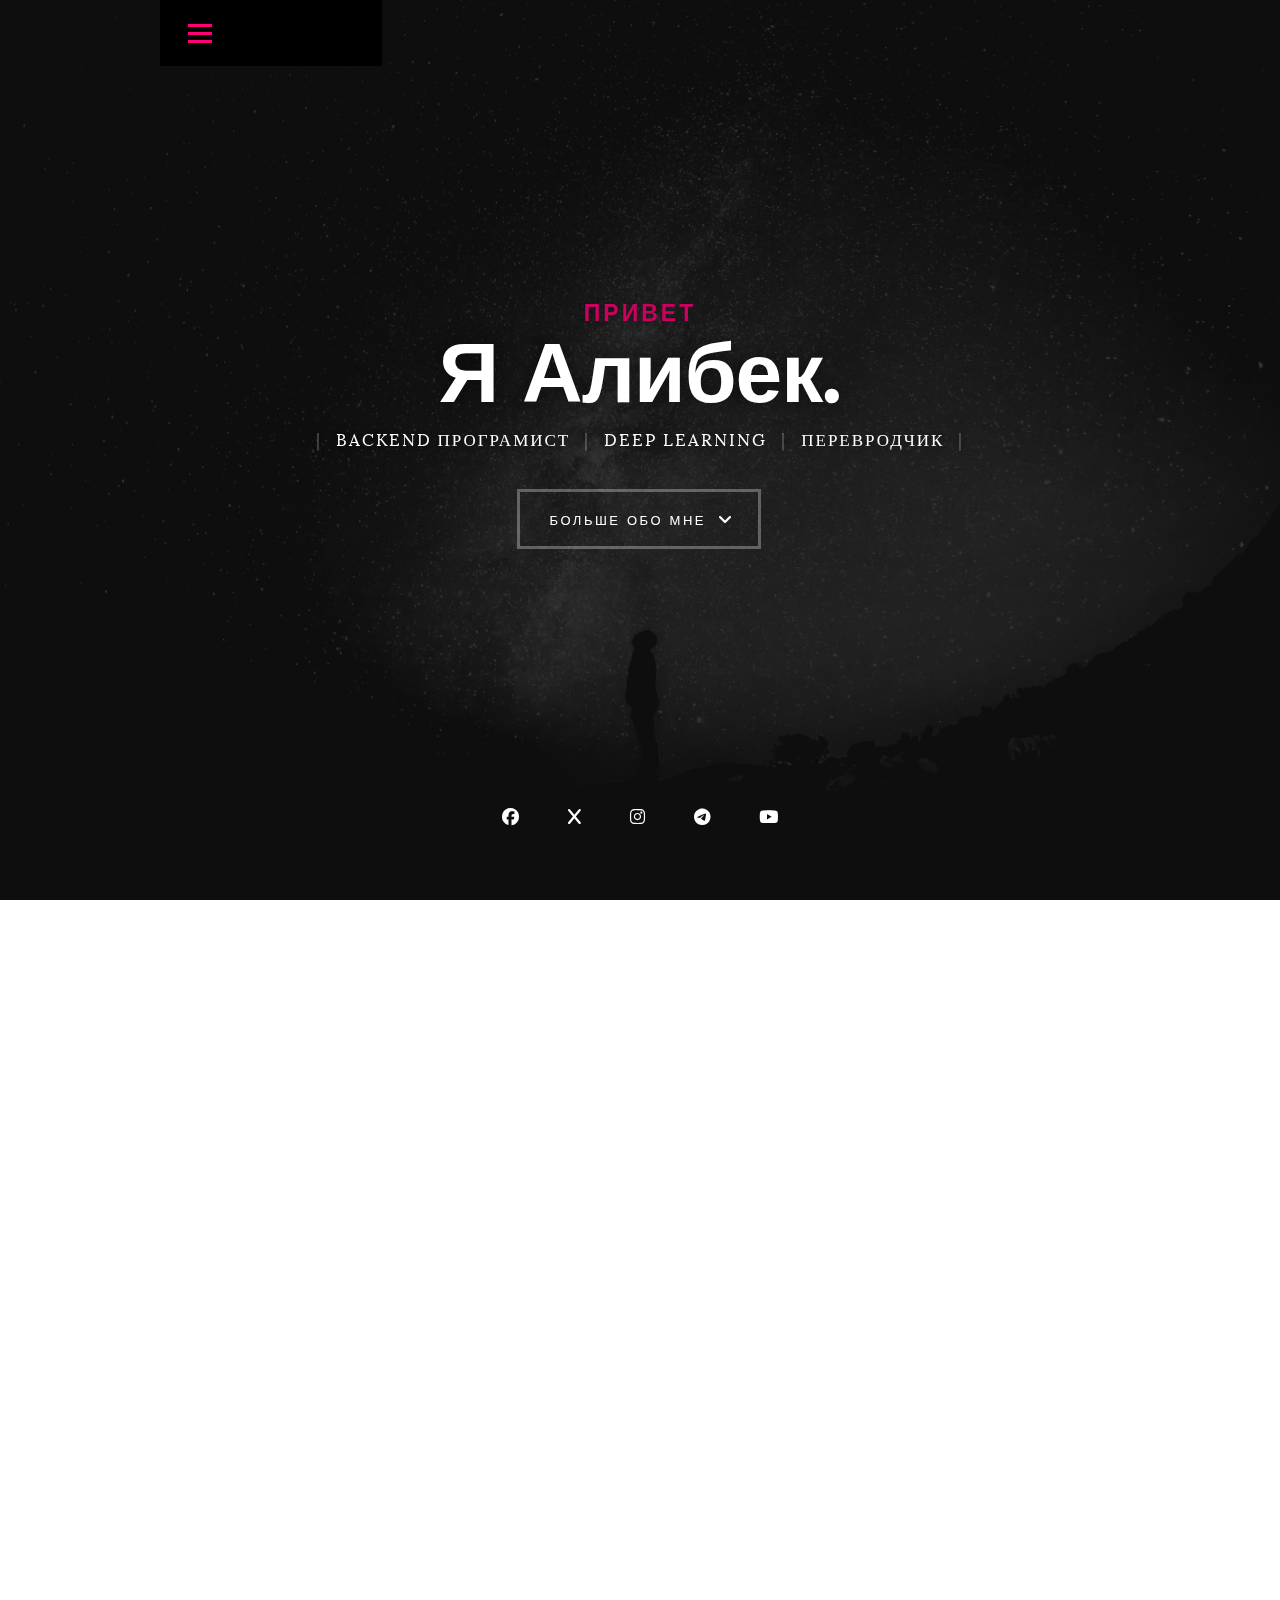
==== commit c5a57586: "Update index.html" ====
--- a/index.html
+++ b/index.html
@@ -1004,7 +1004,7 @@
 
       	<div class="col-six tab-full">
 	      	<div class="copyright">
-		        	<span>© Copyright APS 2025.</span> 
+		        	<span>© Copyright APS 2025 I love Syuzanna.</span> 
 		        	<span>Dizaynlashtirdi: <a href="https://coderboy2011.github.io/aboutme">A.N</a></span>	         	
 		         </div>		                  
 	      	</div>
